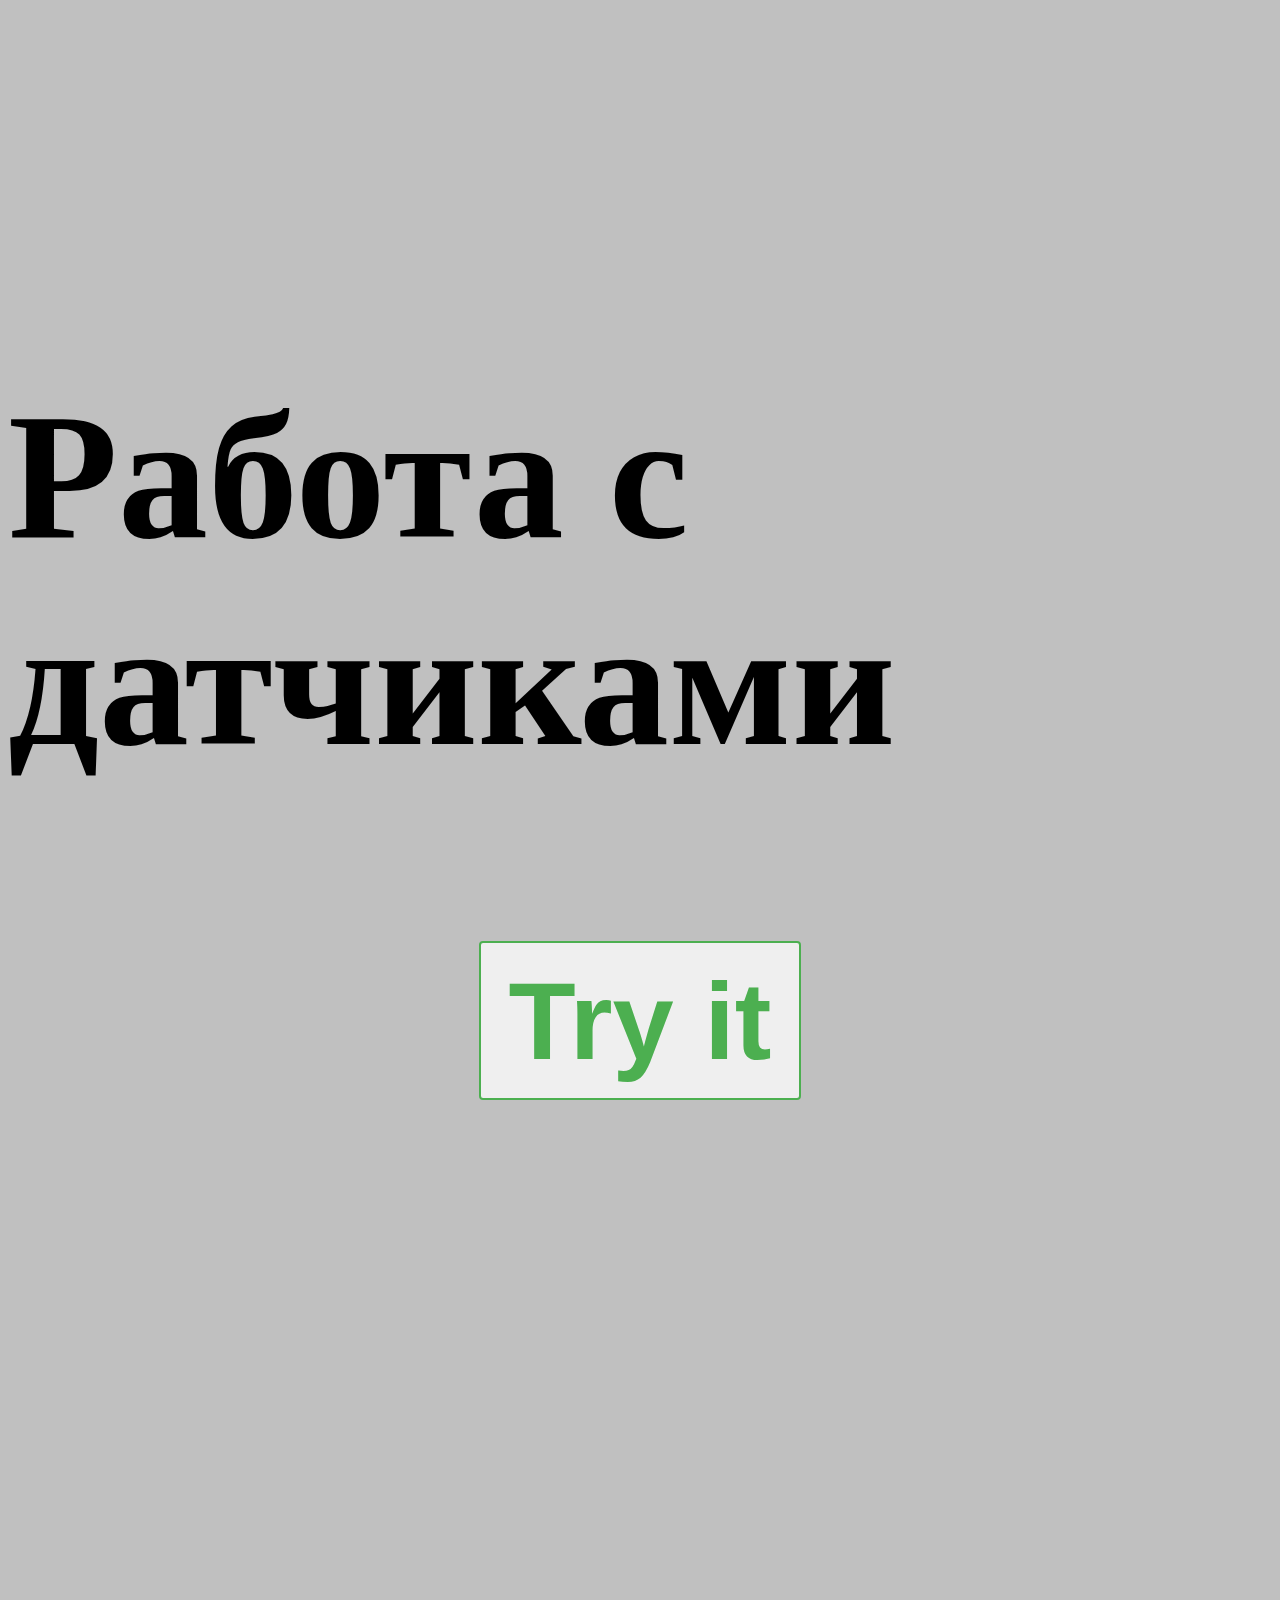
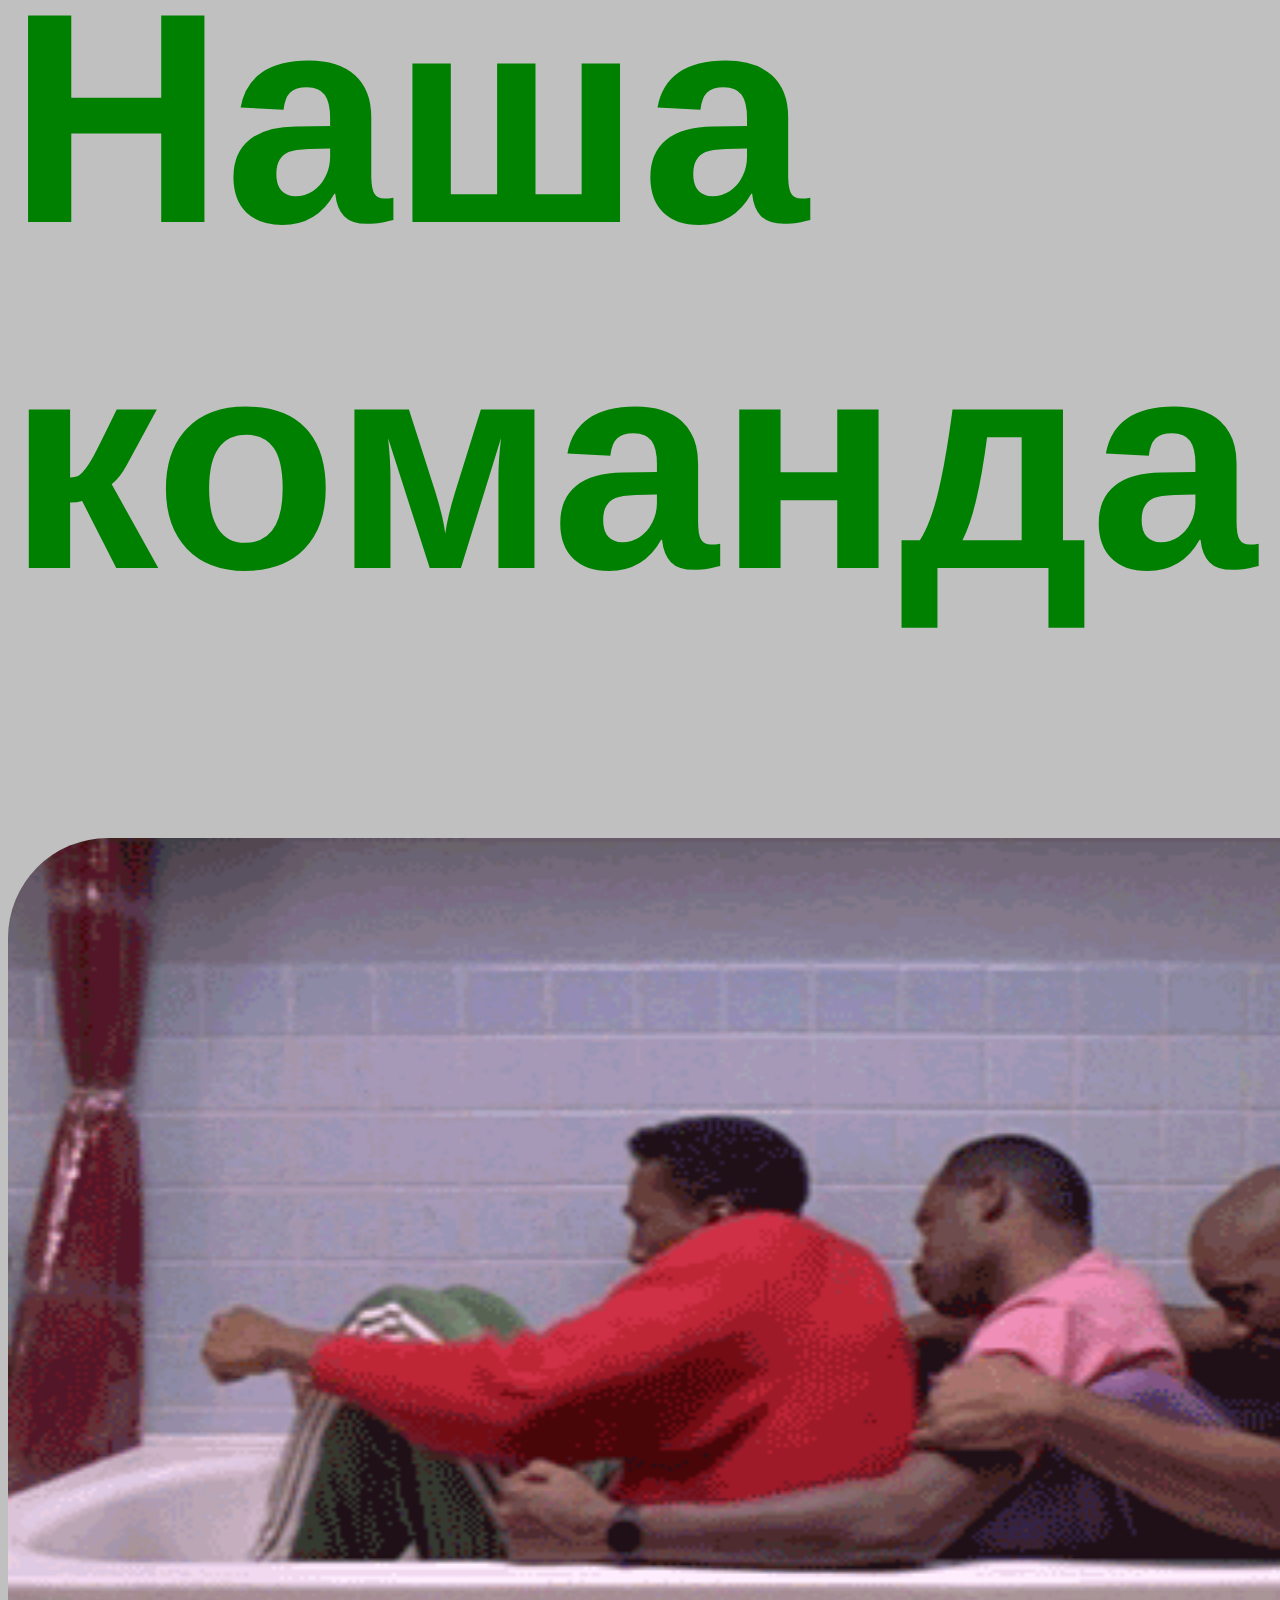
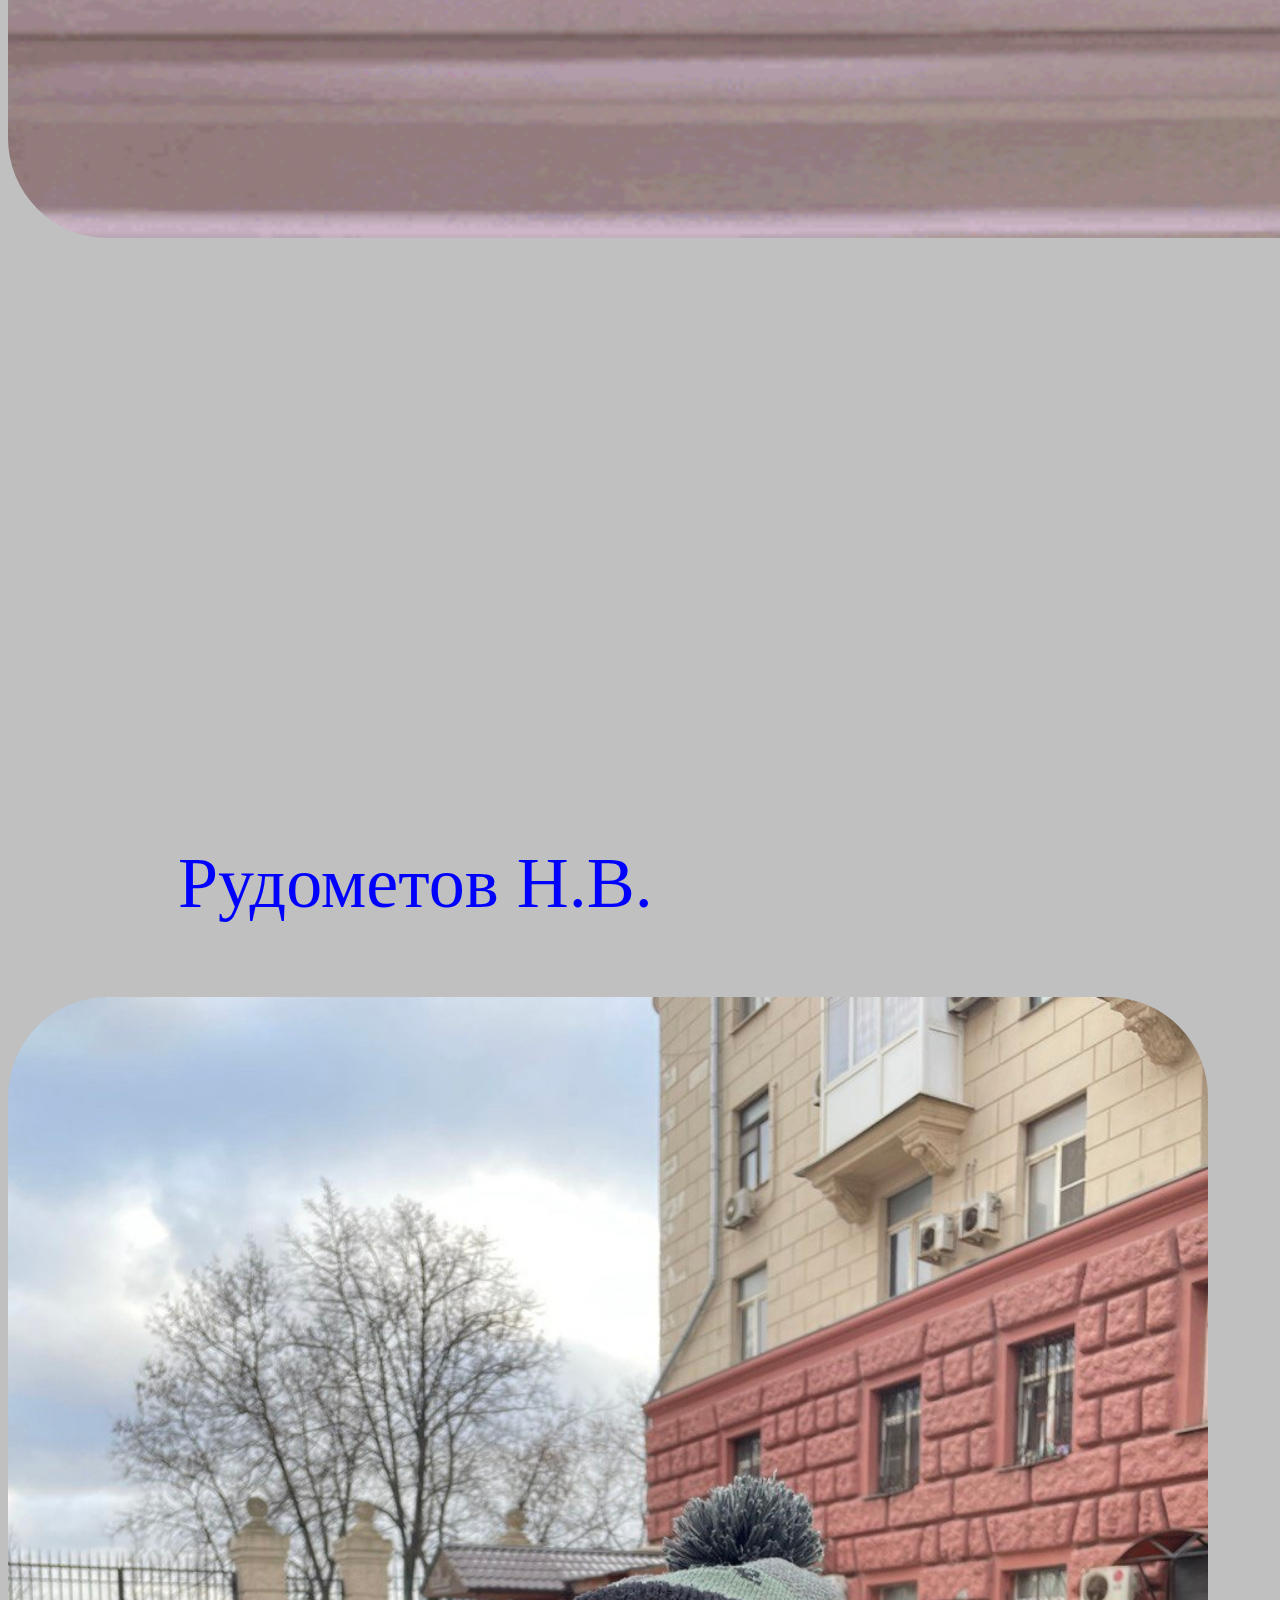
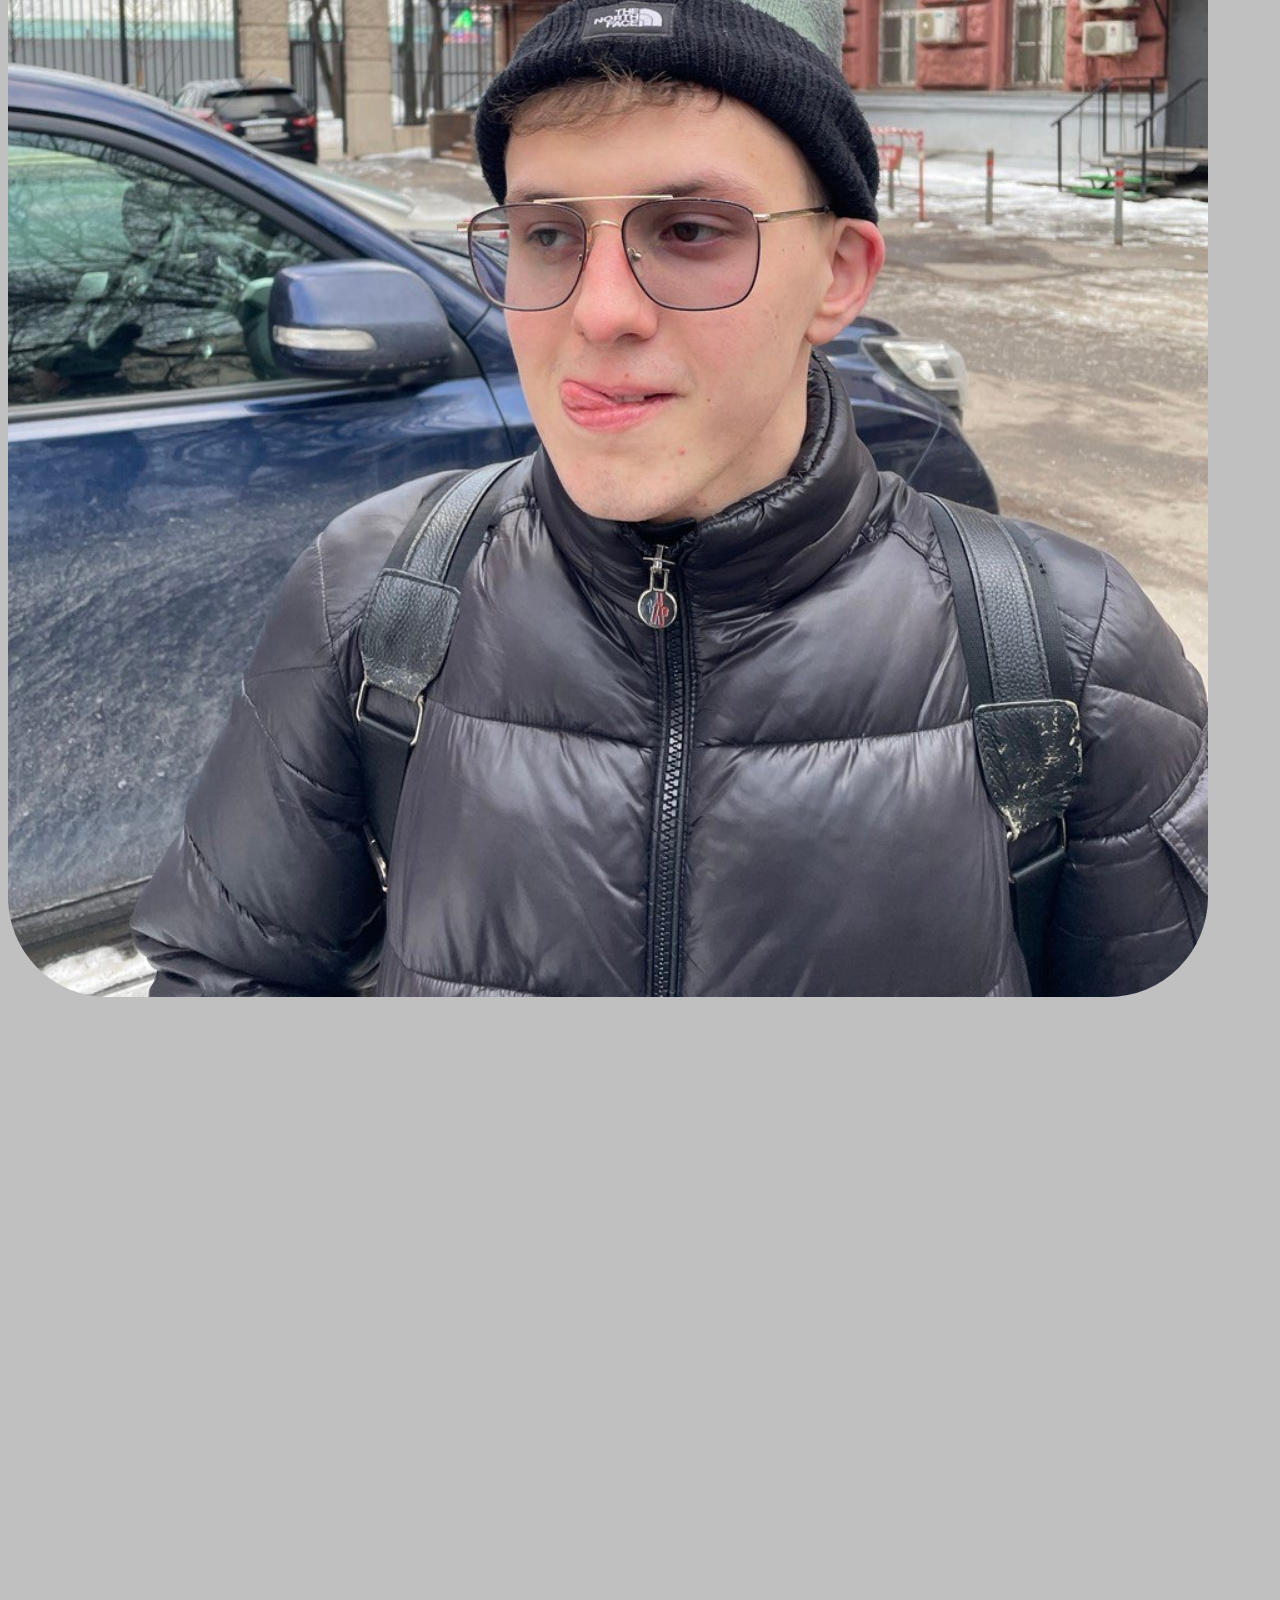
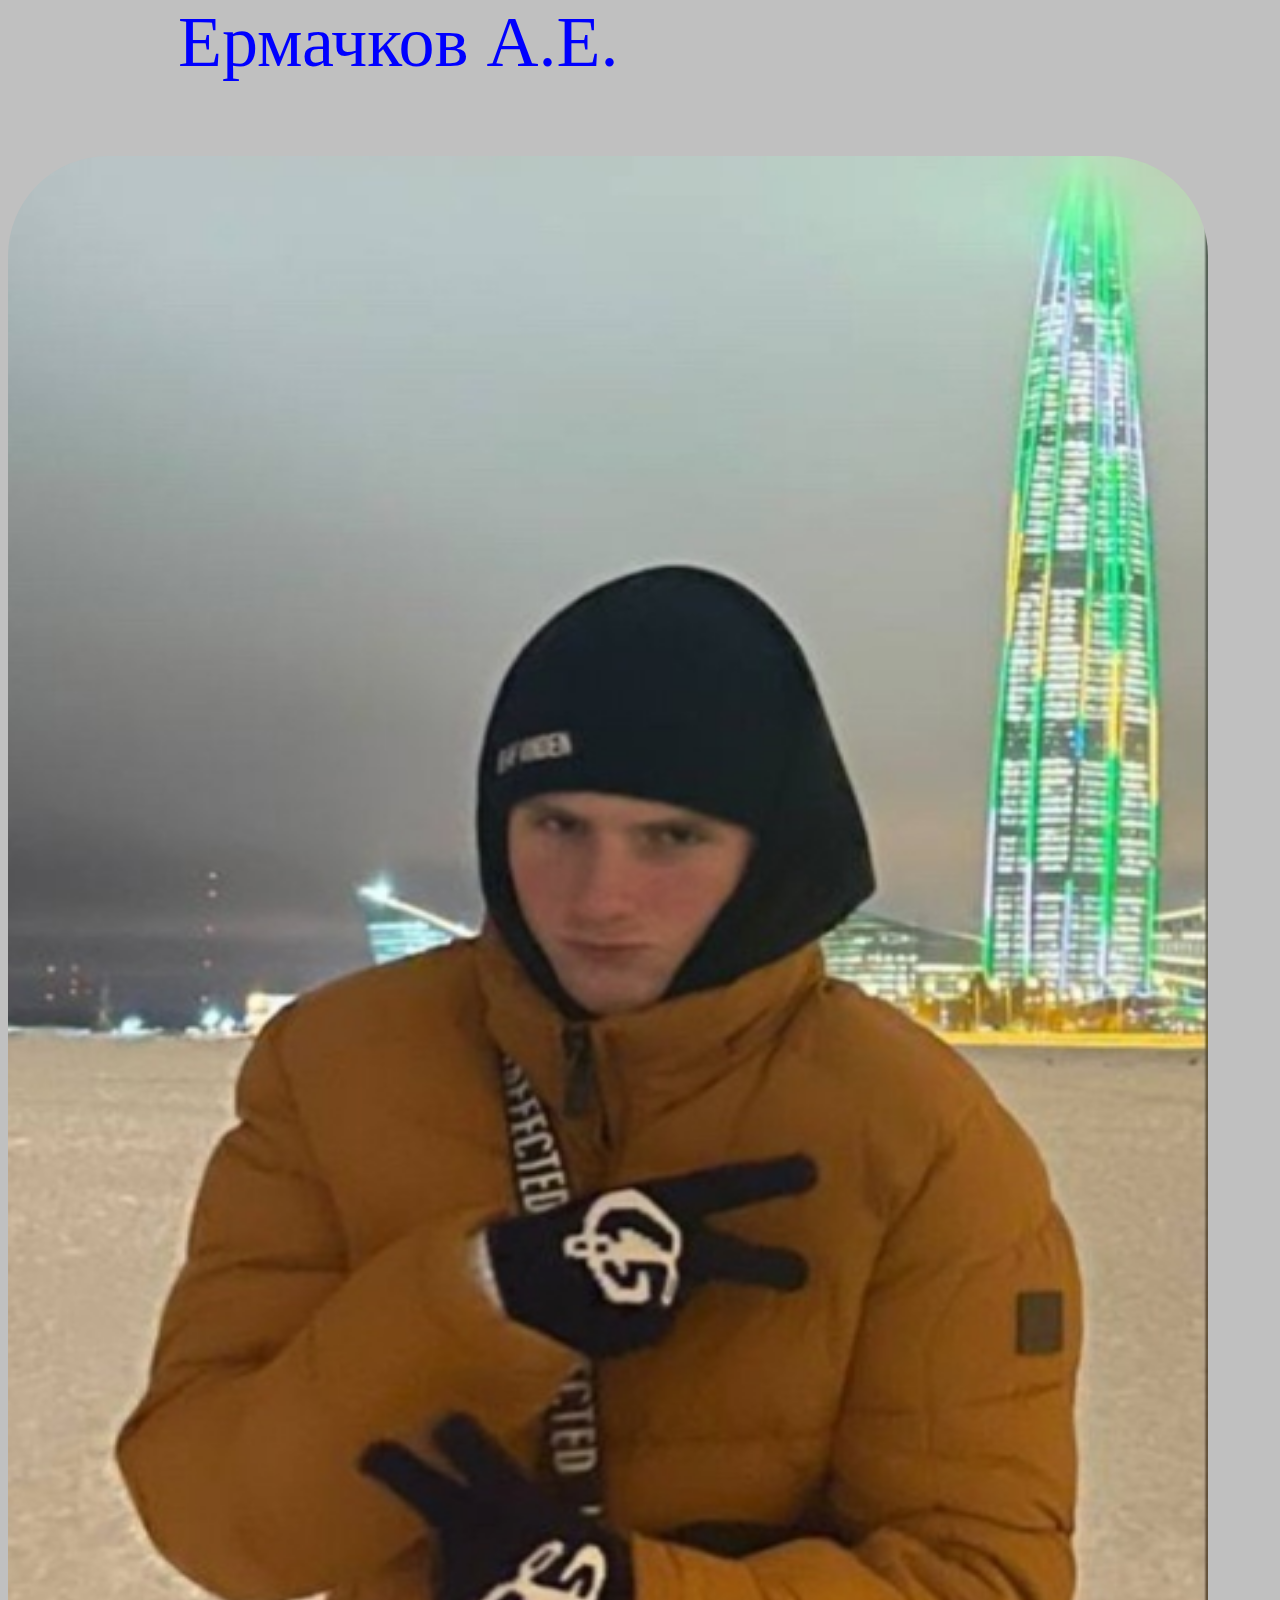
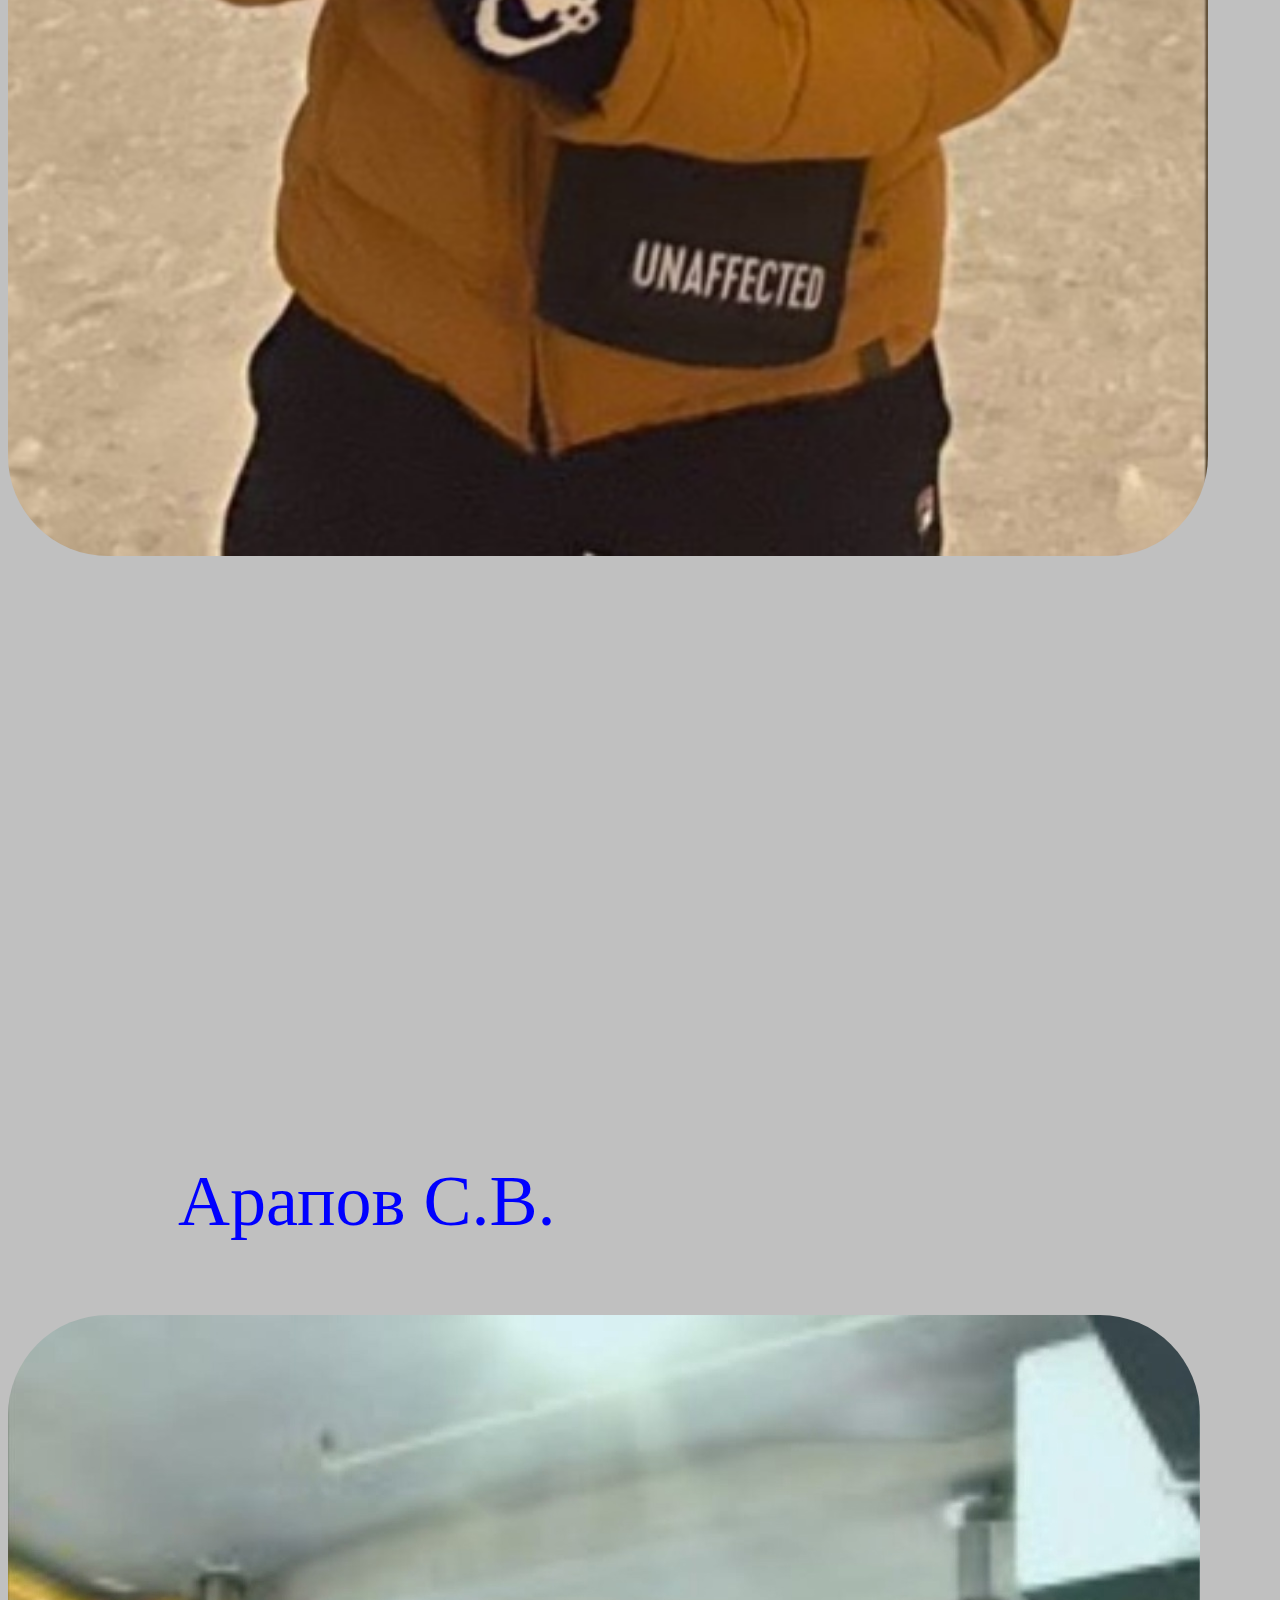
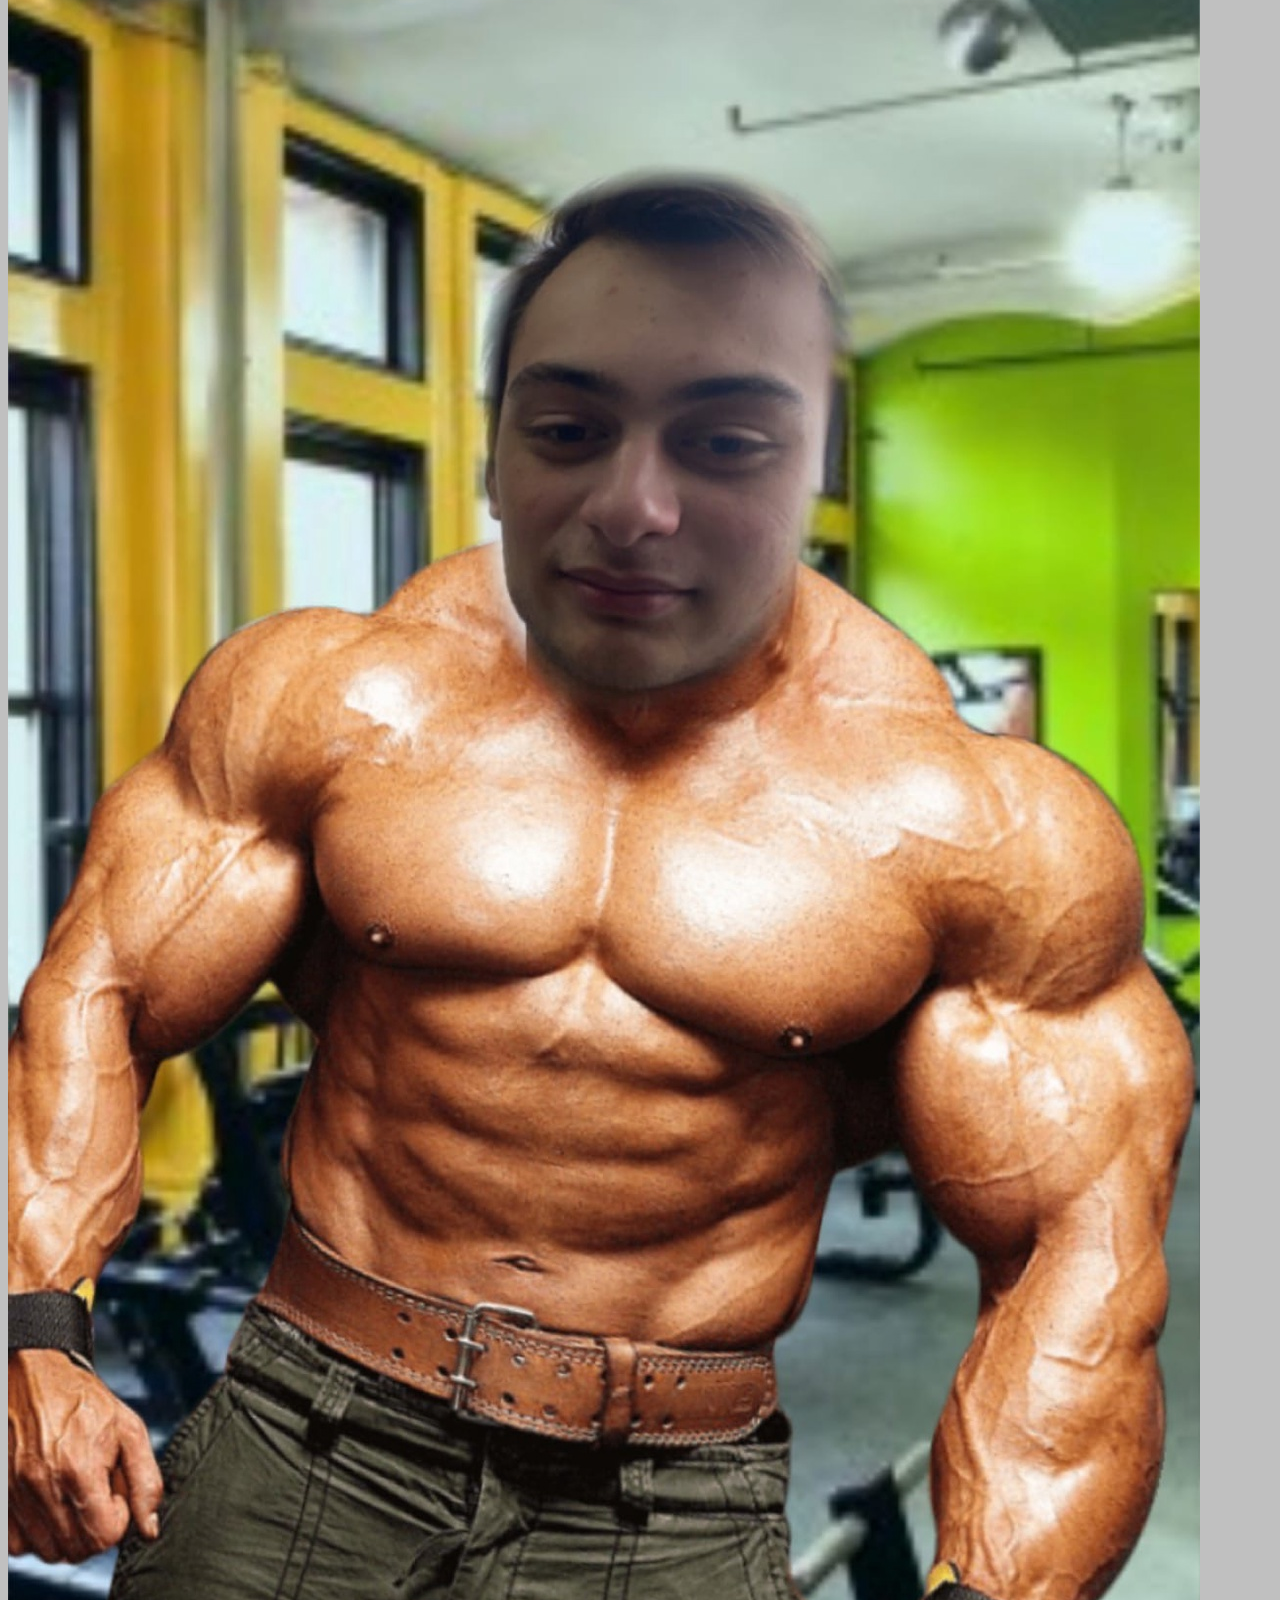
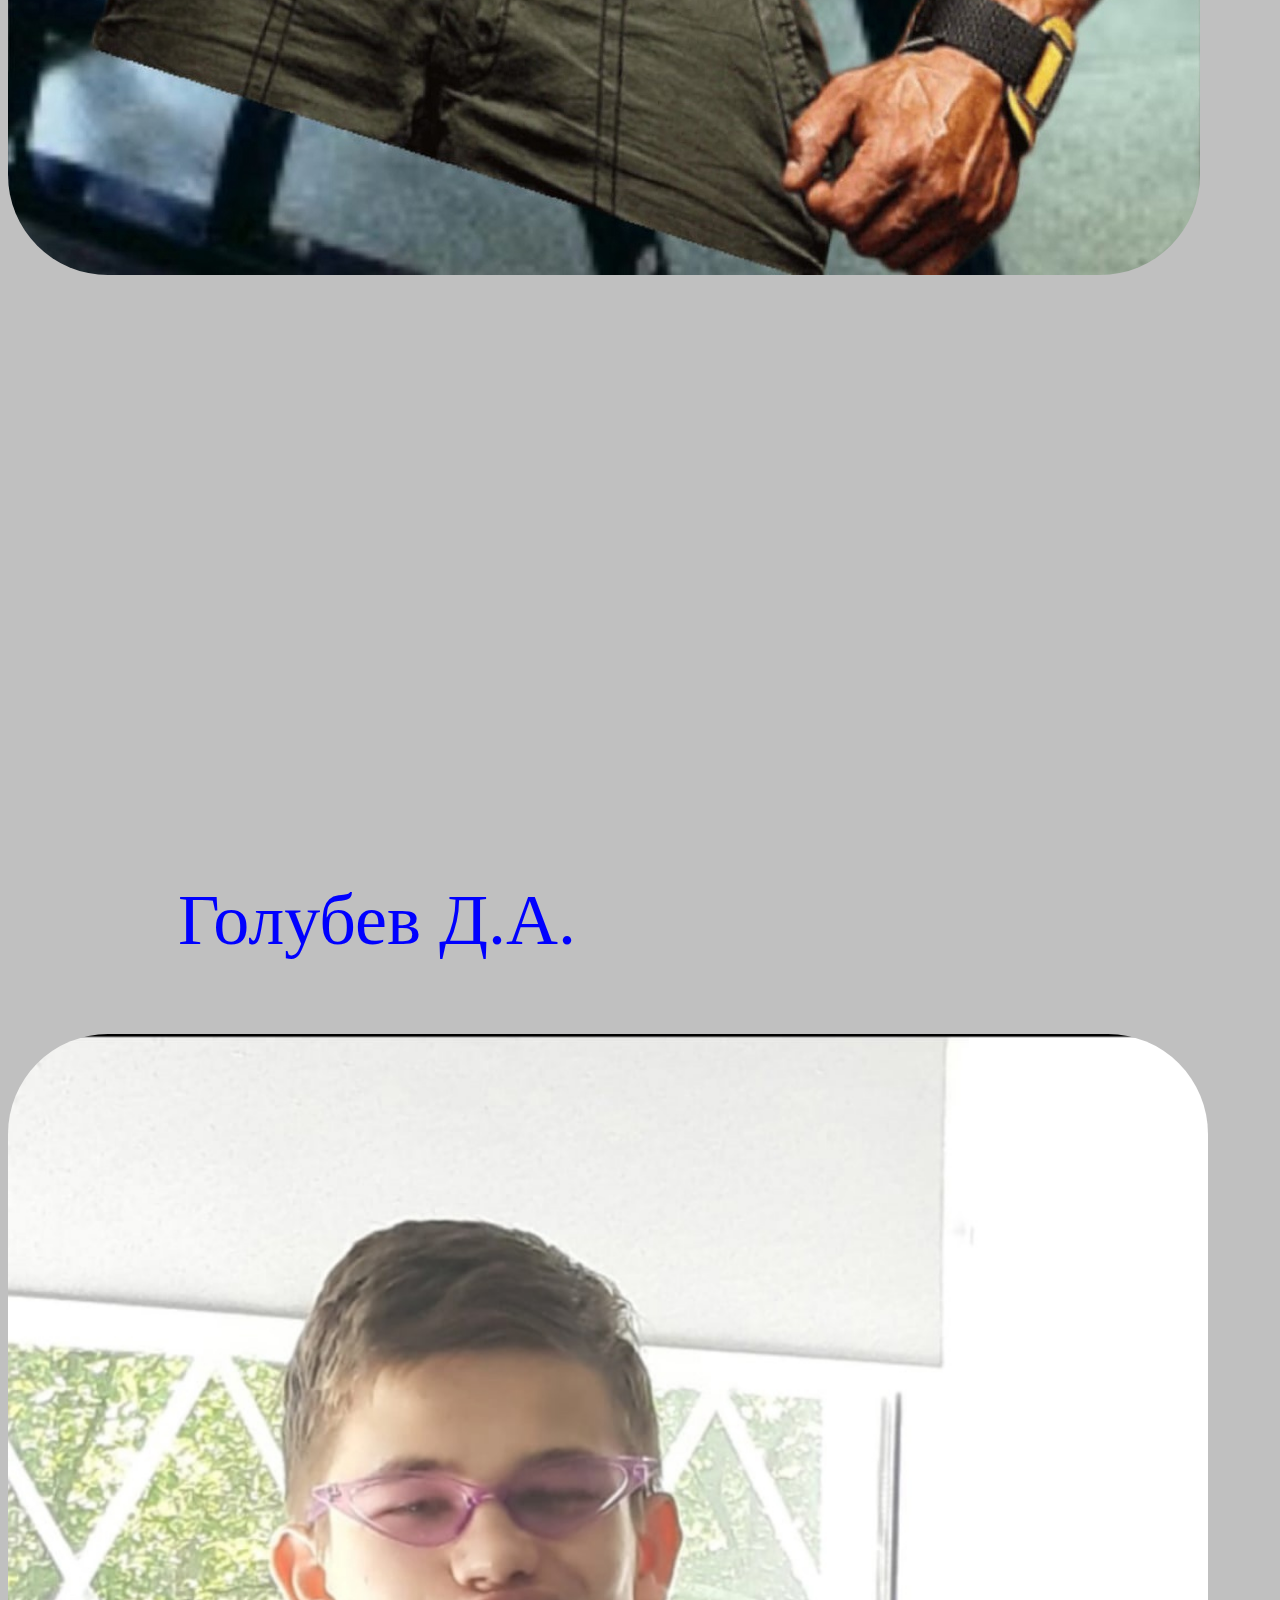
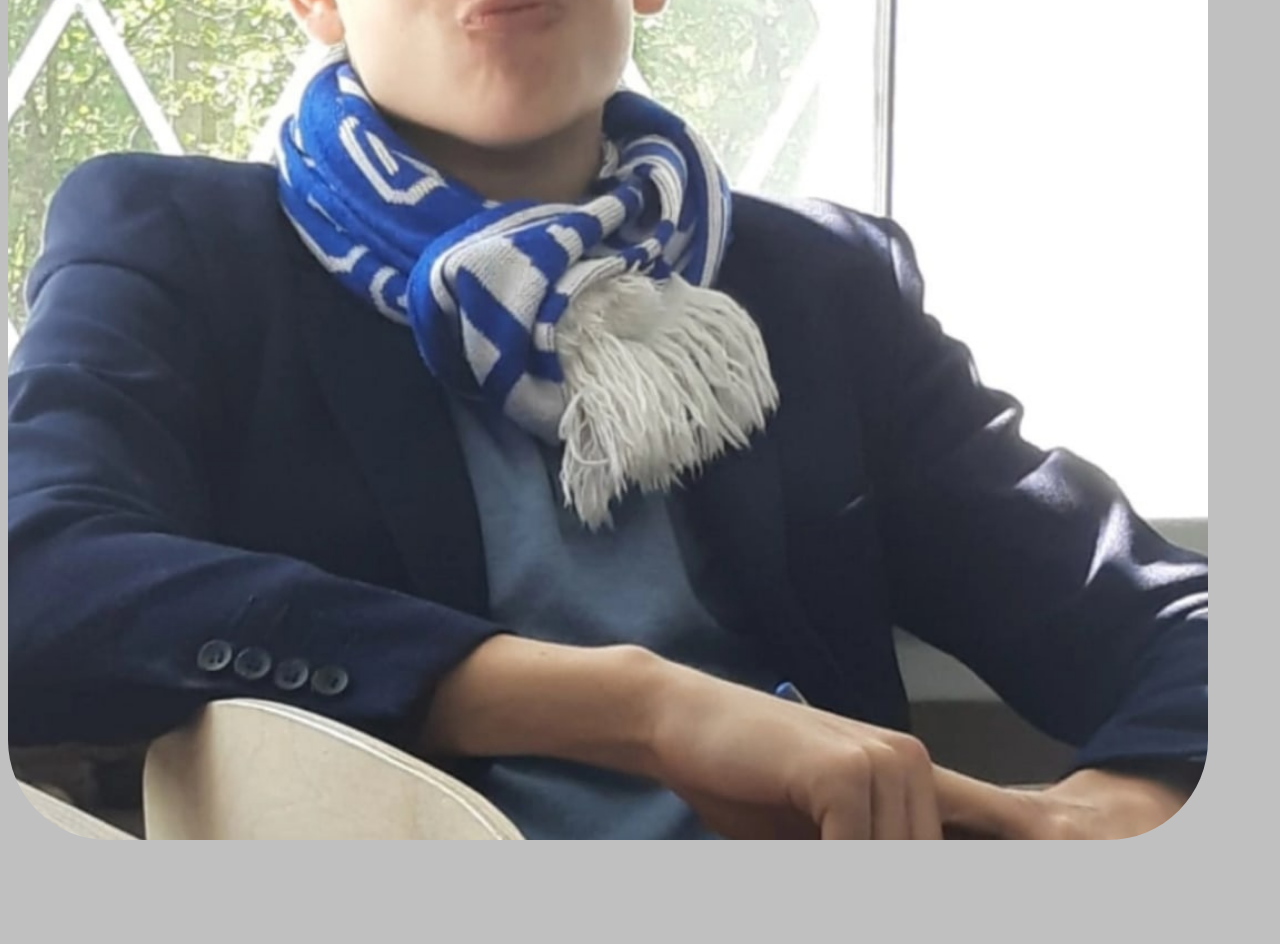
==== INDUSTRI.html @ 69e68023 "добавил файлы сайта" ====
<!DOCTYPE html>
<html>
 <head>
    <link rel="stylesheet" type="text/css" href="main.css">
  <title>Лучший сайт</title>
  <style>
  
  </style>
 </head>
 <body>
  <div class="main">
    <h2>Работа с датчиками</h2>
    <button class="btn" onclick="myFunction()">Try it</button>
    <ul id="demo">

    </ul>
</div>
    <script>
    function sleep(ms) {
        return new Promise(resolve => setTimeout(resolve, ms));
    }
    function myFunction() {
        (async () => {
            let response = await fetch('https://kav-api.kovalev.team/servodrive/lastActualData?servoDriveId=1');
            let el = document.getElementById('demo')
            el.innerHTML = ""
            let text = await response.text();
            for (const [key, value] of Object.entries(JSON.parse(text)[0])) {
                const newEl = document.createElement("li")
                newEl.appendChild(document.createTextNode(`${key}: ${value}`))
                el.appendChild(newEl)
                await sleep(1)
            }
        })()
    }
    </script>
    <h1 class="command", >Наша команда</h1>
    <img class="team_jpg" src="team.gif" width="2000" height="1000"> 
   <p class="name">
    
    Рудометов Н.В.
    <p>
    <img class="team_jpg" src="Nikita.jpg", width="1200">
    <p class="name">
    Ермачков А.Е. 
    <p>
    <img class="team_jpg" src="sverlo.jpg", width="1200", height="2000">
    <p class="name">
    Арапов С.В. 
    <p>
      <img class="team_jpg" src="serega.jpg">
    <p class="name">
    Голубев Д.А.
    <p class="dima">
    <img class="team_jpg", src="dima.jpg" width="1200">

   </p>
  </body>
</html>
---- main.css ----
body{
    background-color: #C0C0C0;
    position: center;

}

.command {
    color: green;
    font-family: Arial;
    font-size: 300px;
   }
.name  {
    color: blue;
    font-size: 90px;
    margin-left: 200px;
    width: 60%;
   }
.btn {
    border-radius: 4px;
    border: solid 2px #4CAF50;
    color: #4CAF50;
    font-weight: 600;
    font-size: 110px;
    padding: 14px 28px;
    text-align: center;
    text-decoration: none;
    display: inline-block;
    font-size: 110px;
    margin: 4px 2px;
    transition-duration: 0.4s;
    cursor: pointer;
}

.btn:hover {
    background-color: #4CAF50;
    color: white;
}

.main {
    font-size: 120px;
    display: flex;
    flex-direction: column;
    align-items: center;
    padding-top: 24vh;
    justify-content: center;
}

ul{
    width: 1000px;
}
ul * {
    margin: left;
    font-size: 100px;
    animation-duration: 1s;
    animation-name: slidein;
}

@keyframes slidein {
    from {
        margin-left: -50px;
        opacity: 0;
    }

    to {
        margin-left: 0;
        opacity: 1;
    }
}
.dima{
    
    margin-bottom: 100px;
}
.team_jpg{
    border-radius: 100px;
}
.name
{
    font-size: 72px;
    margin-left: 170px;
    margin-top: 600px;
    margin-right: auto;

}
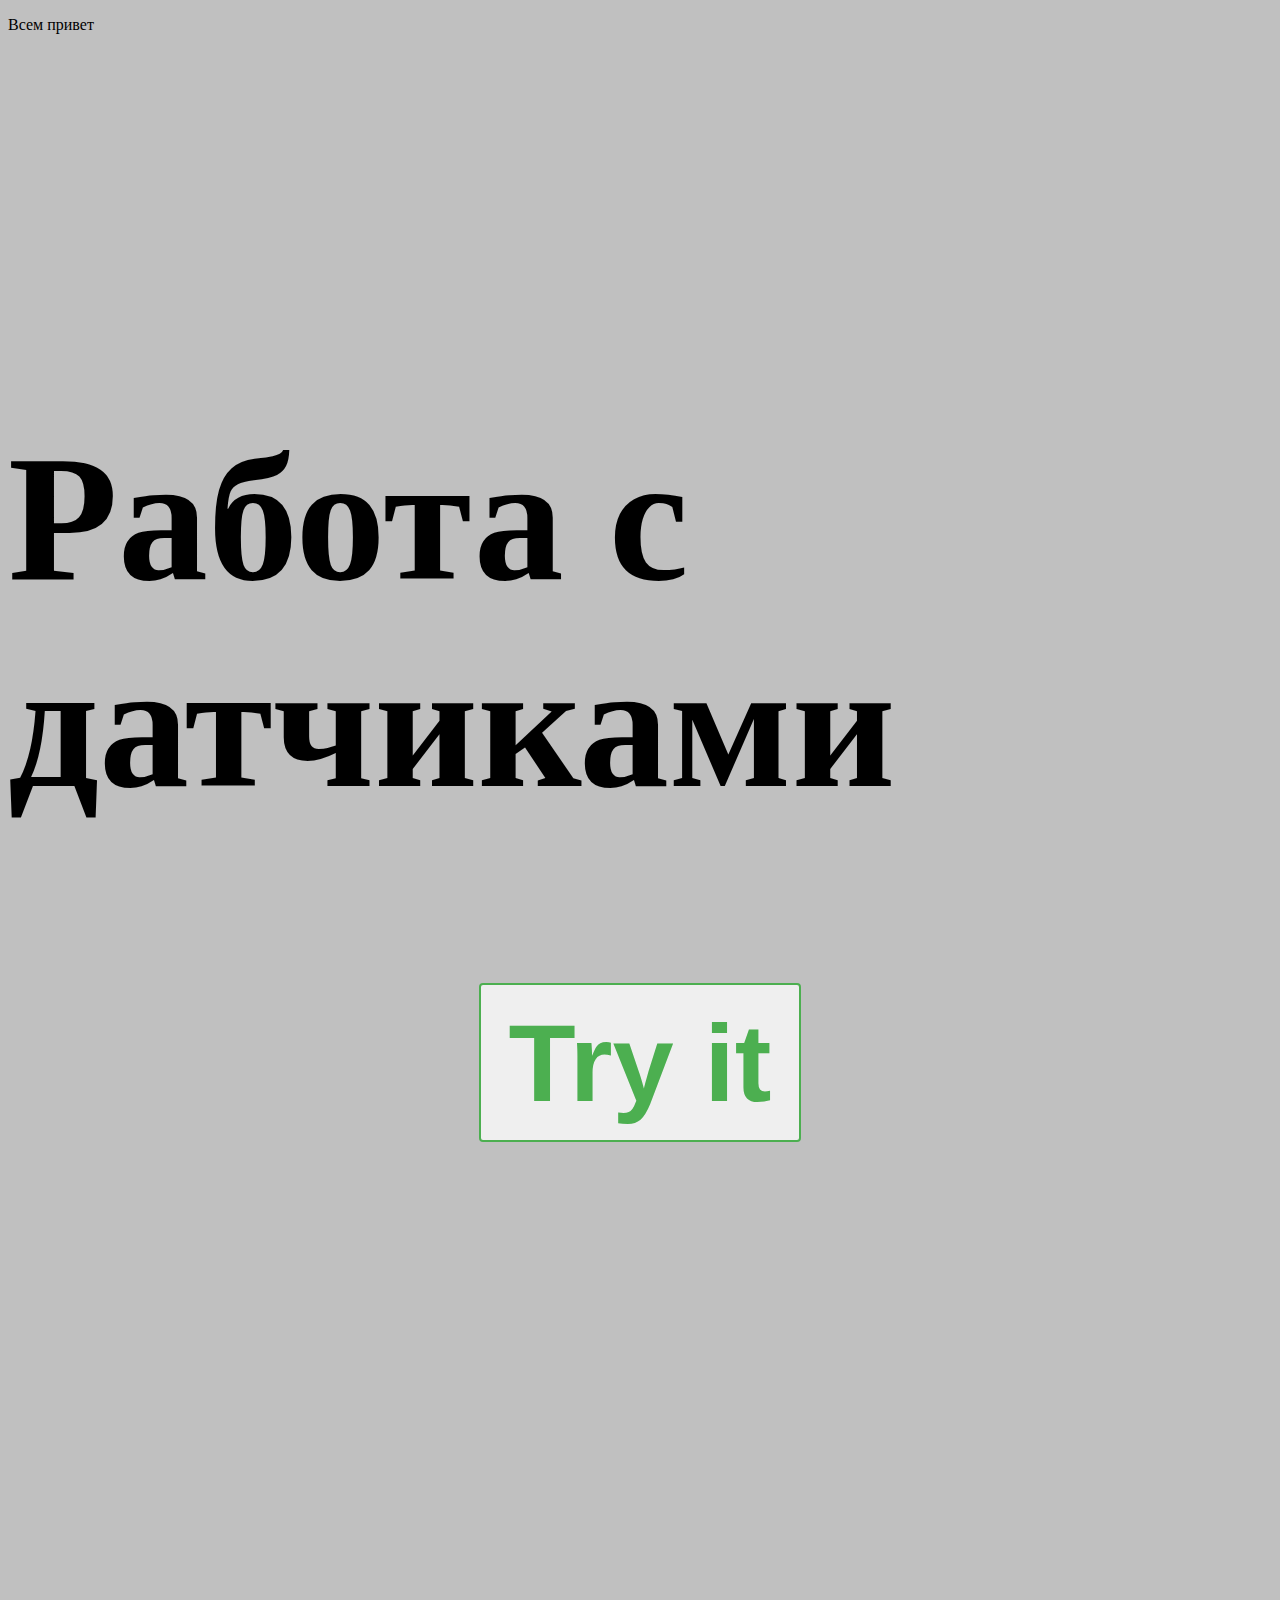
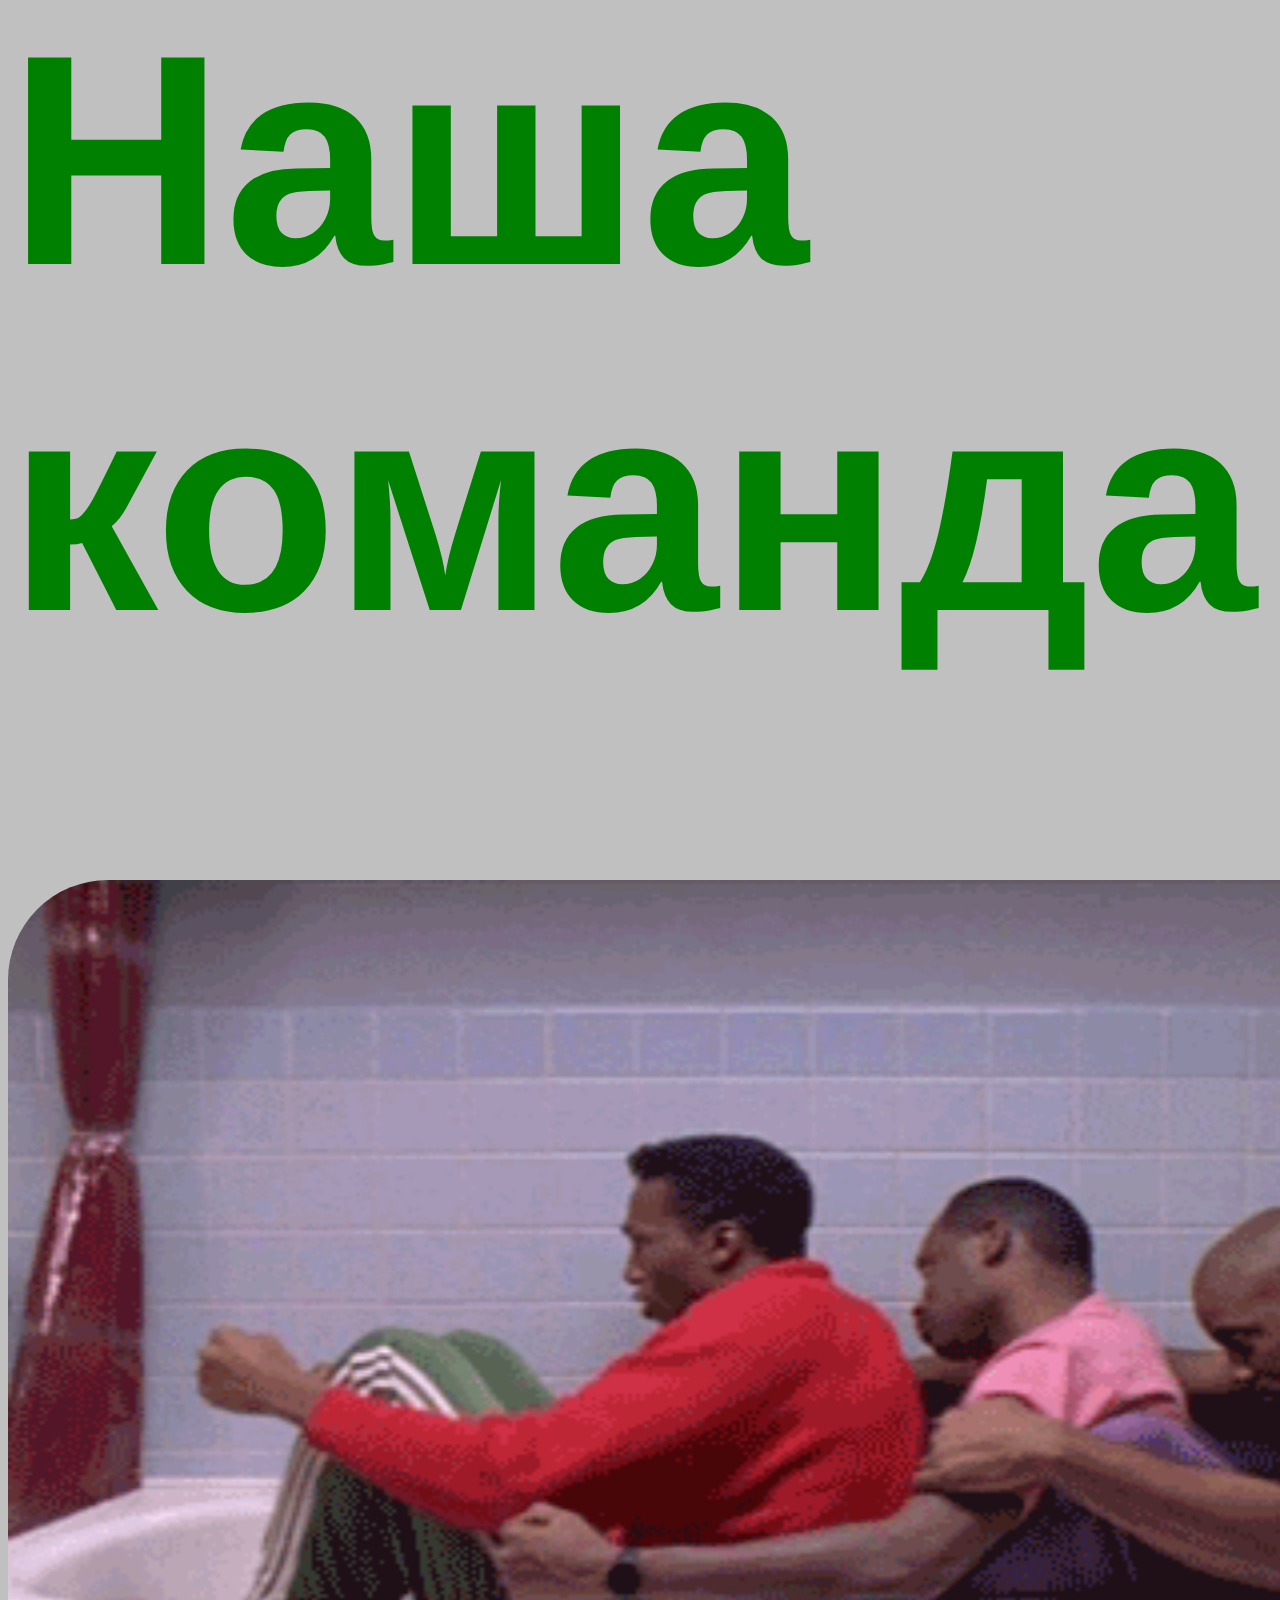
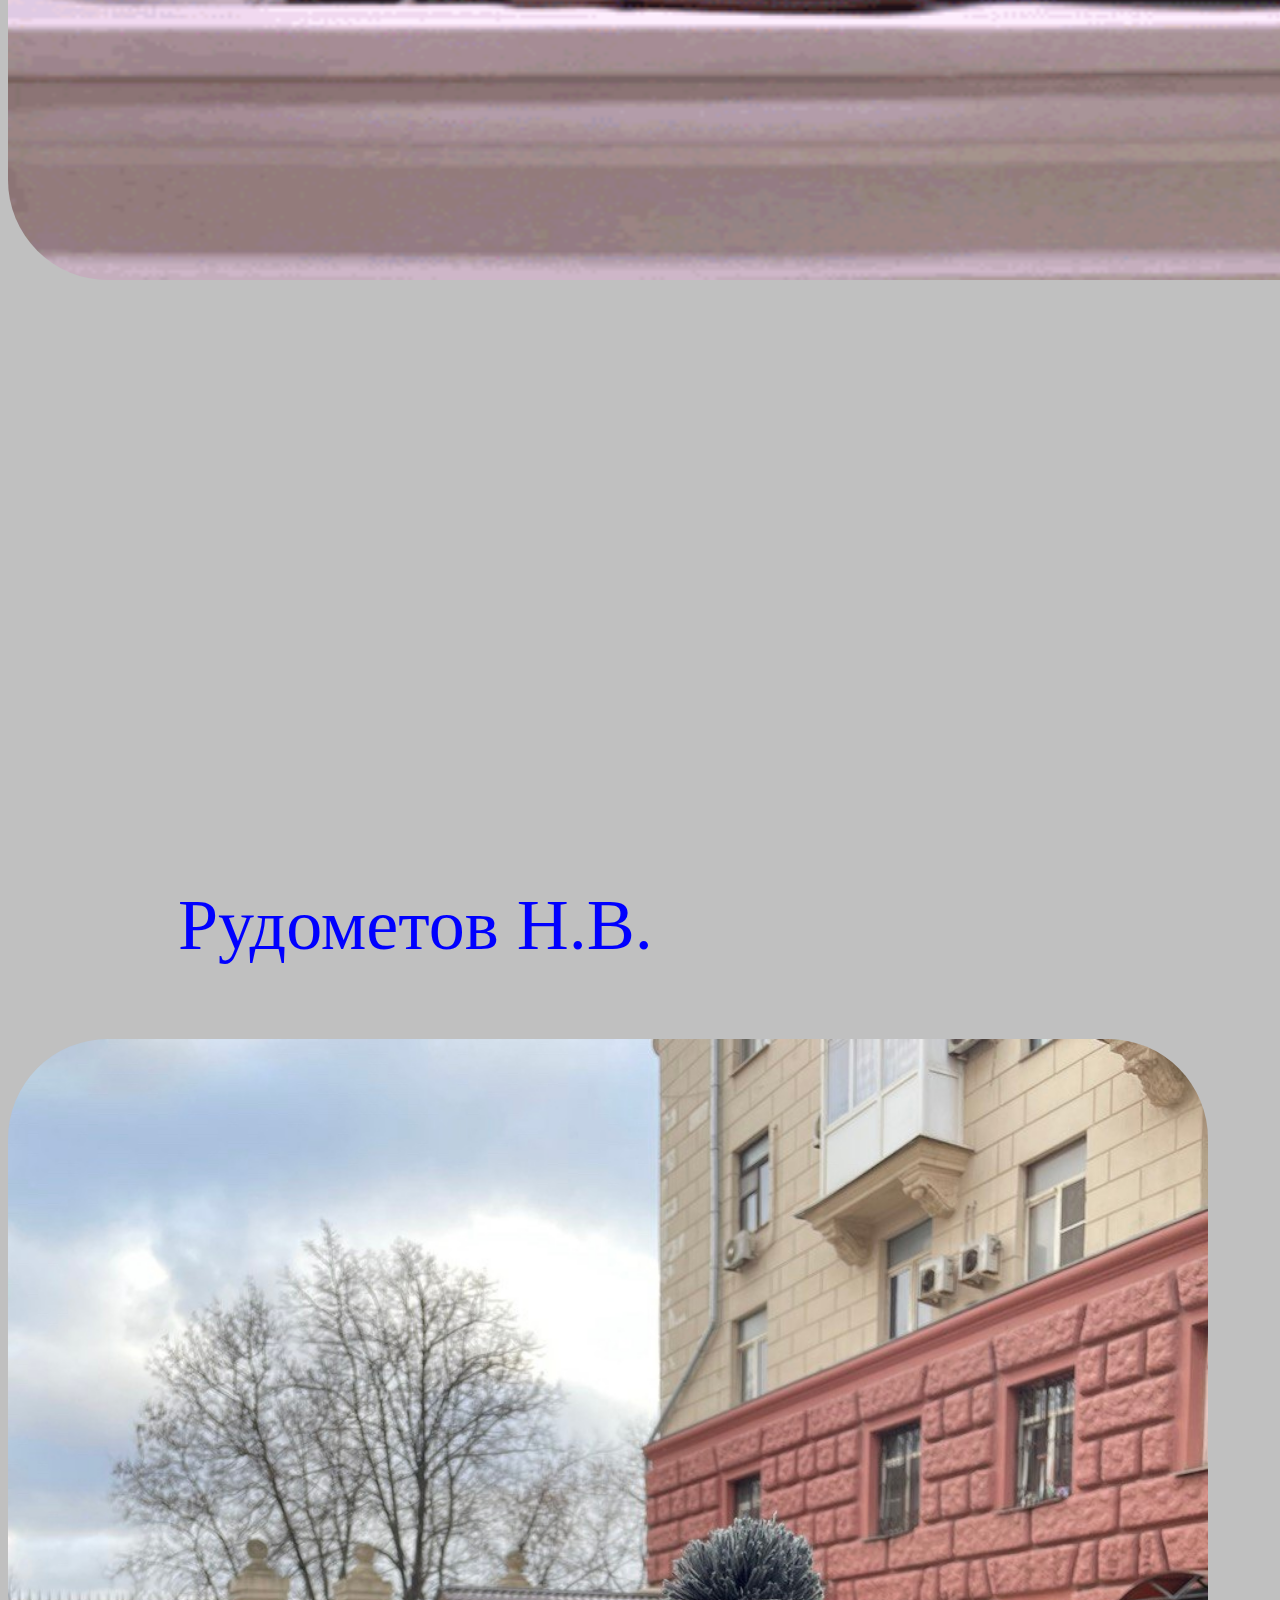
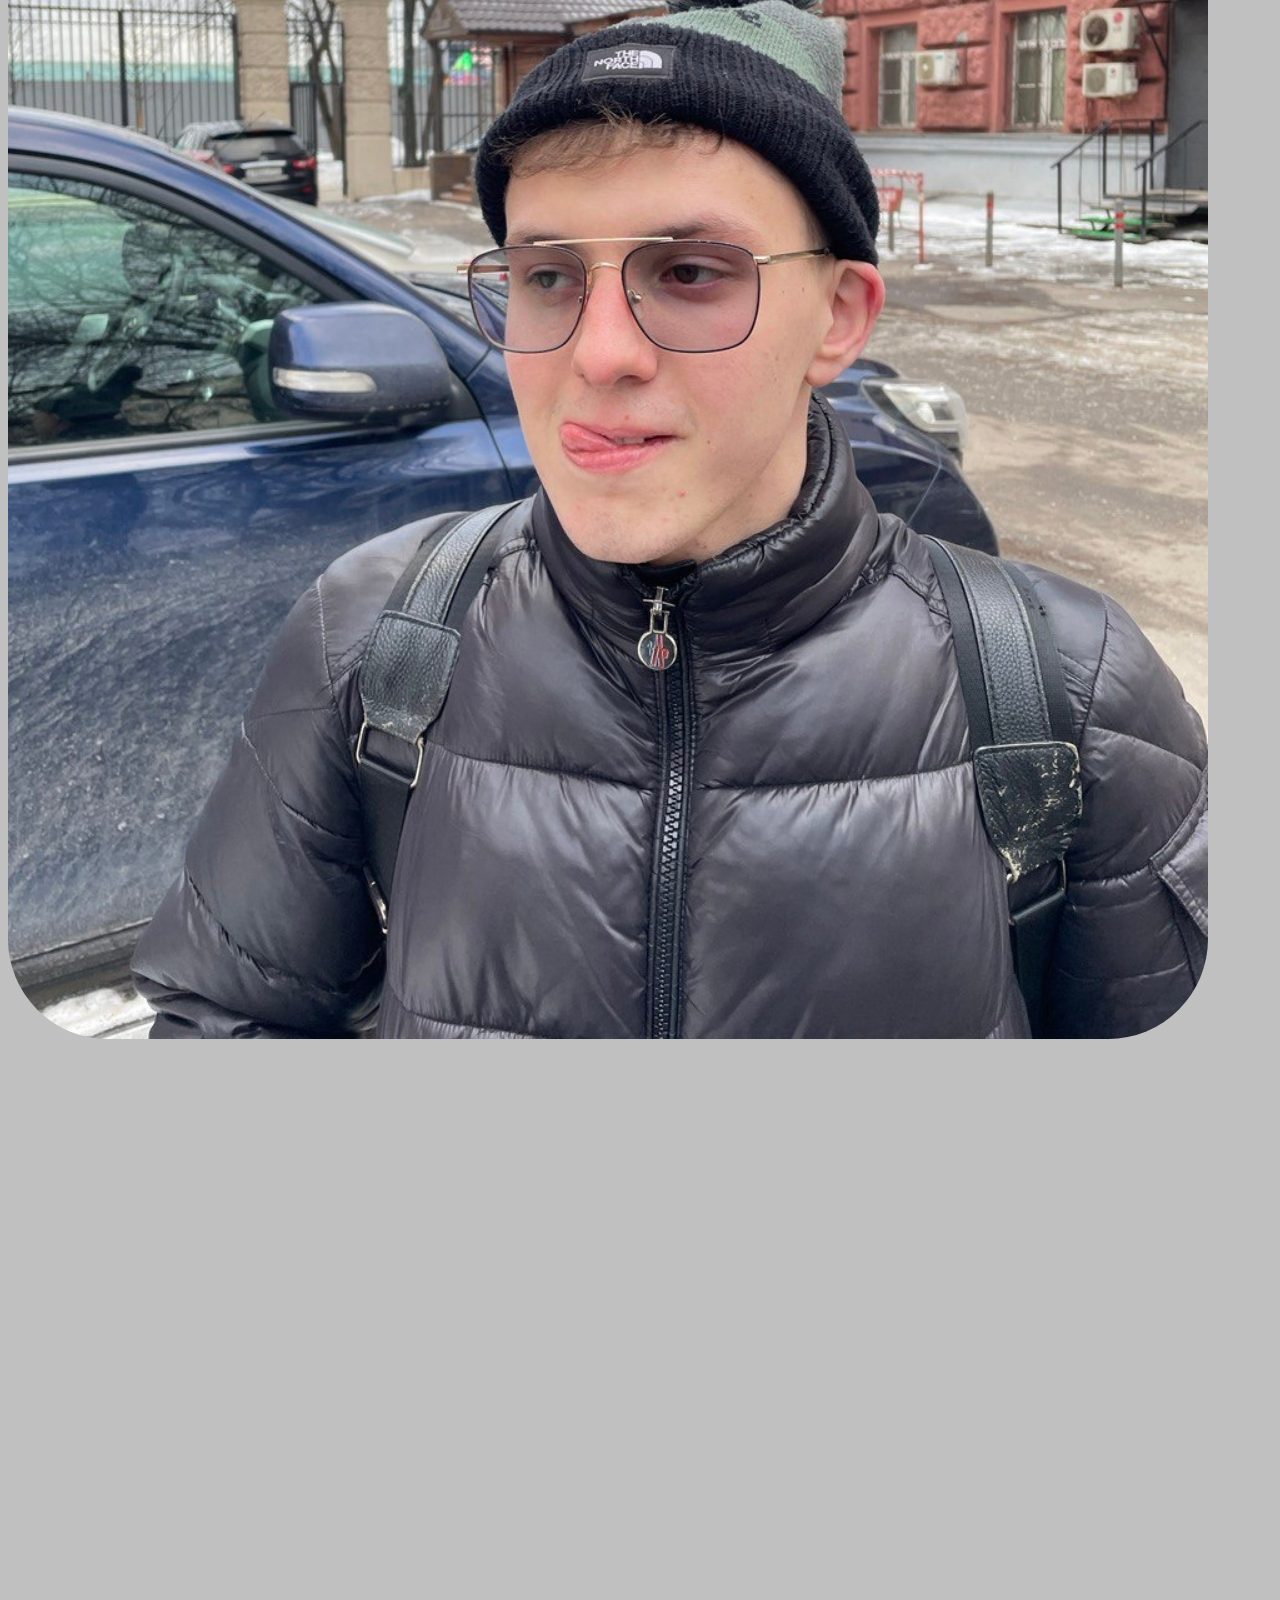
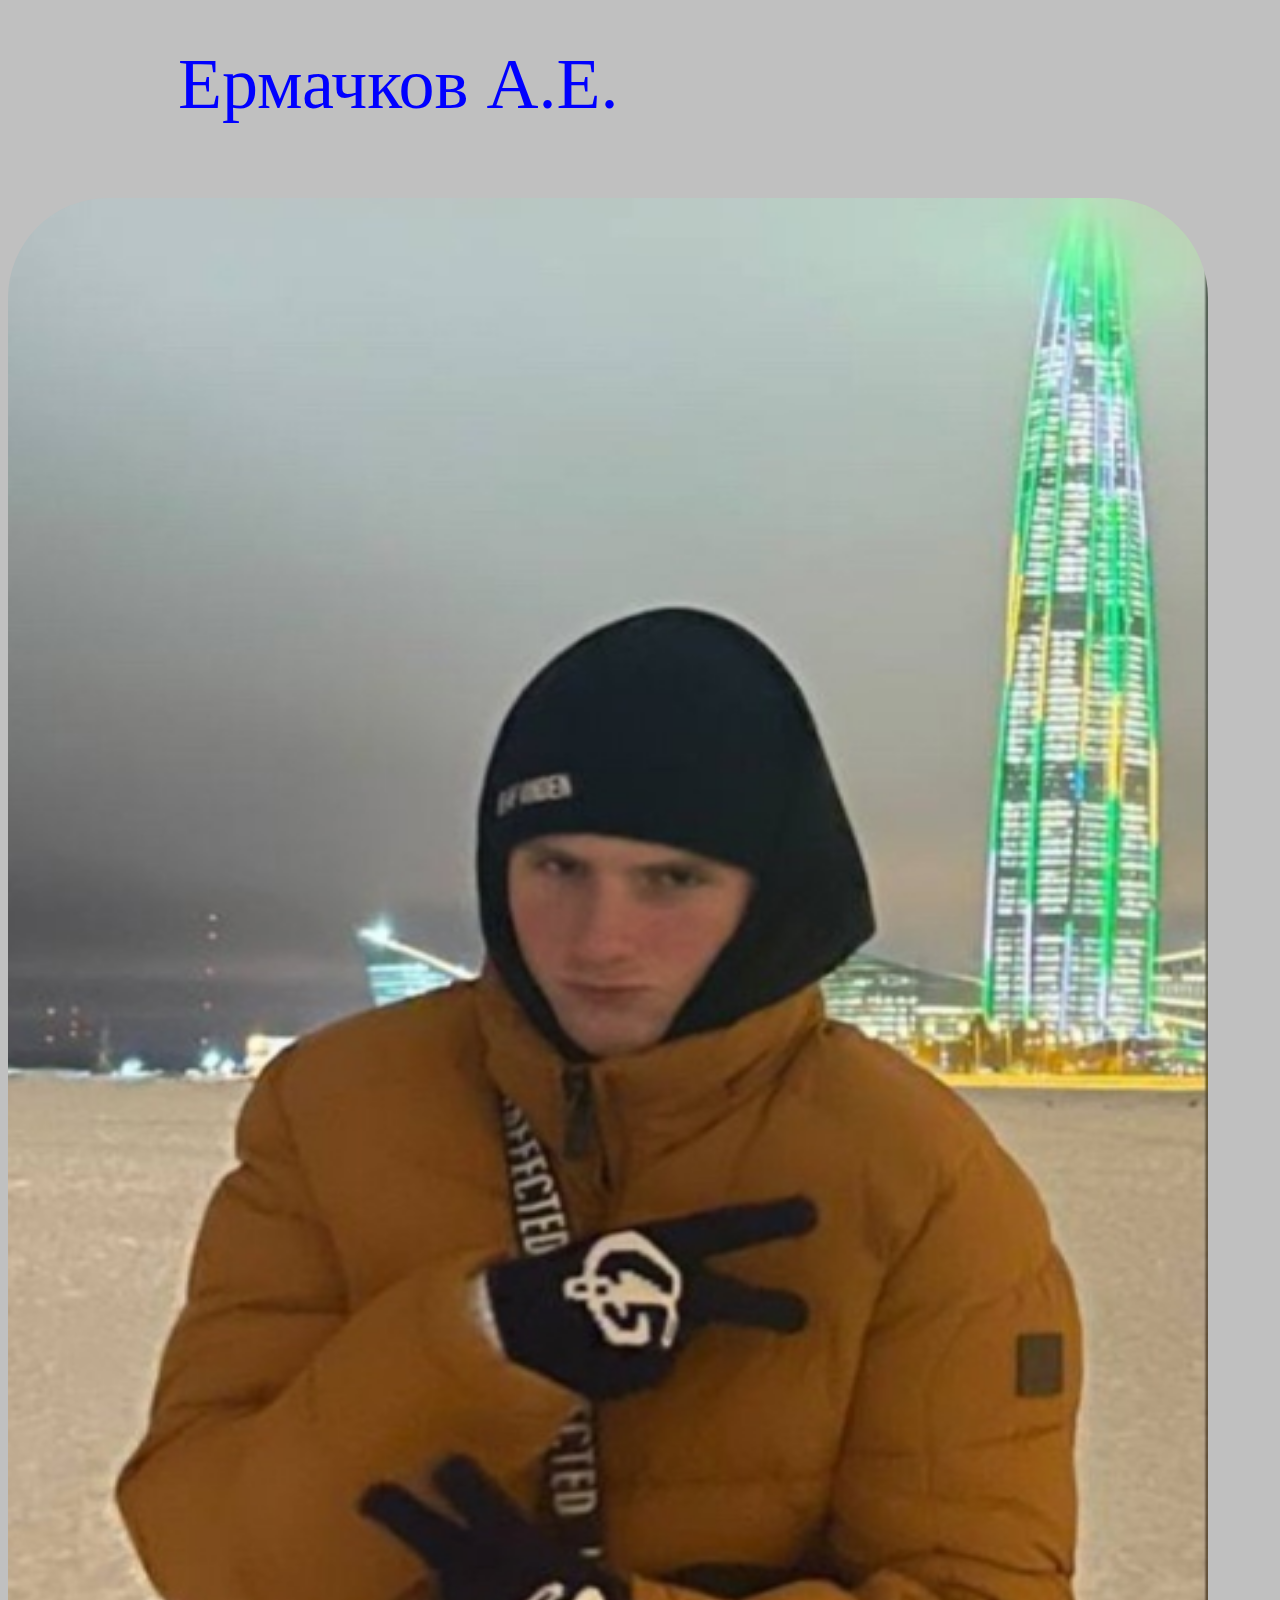
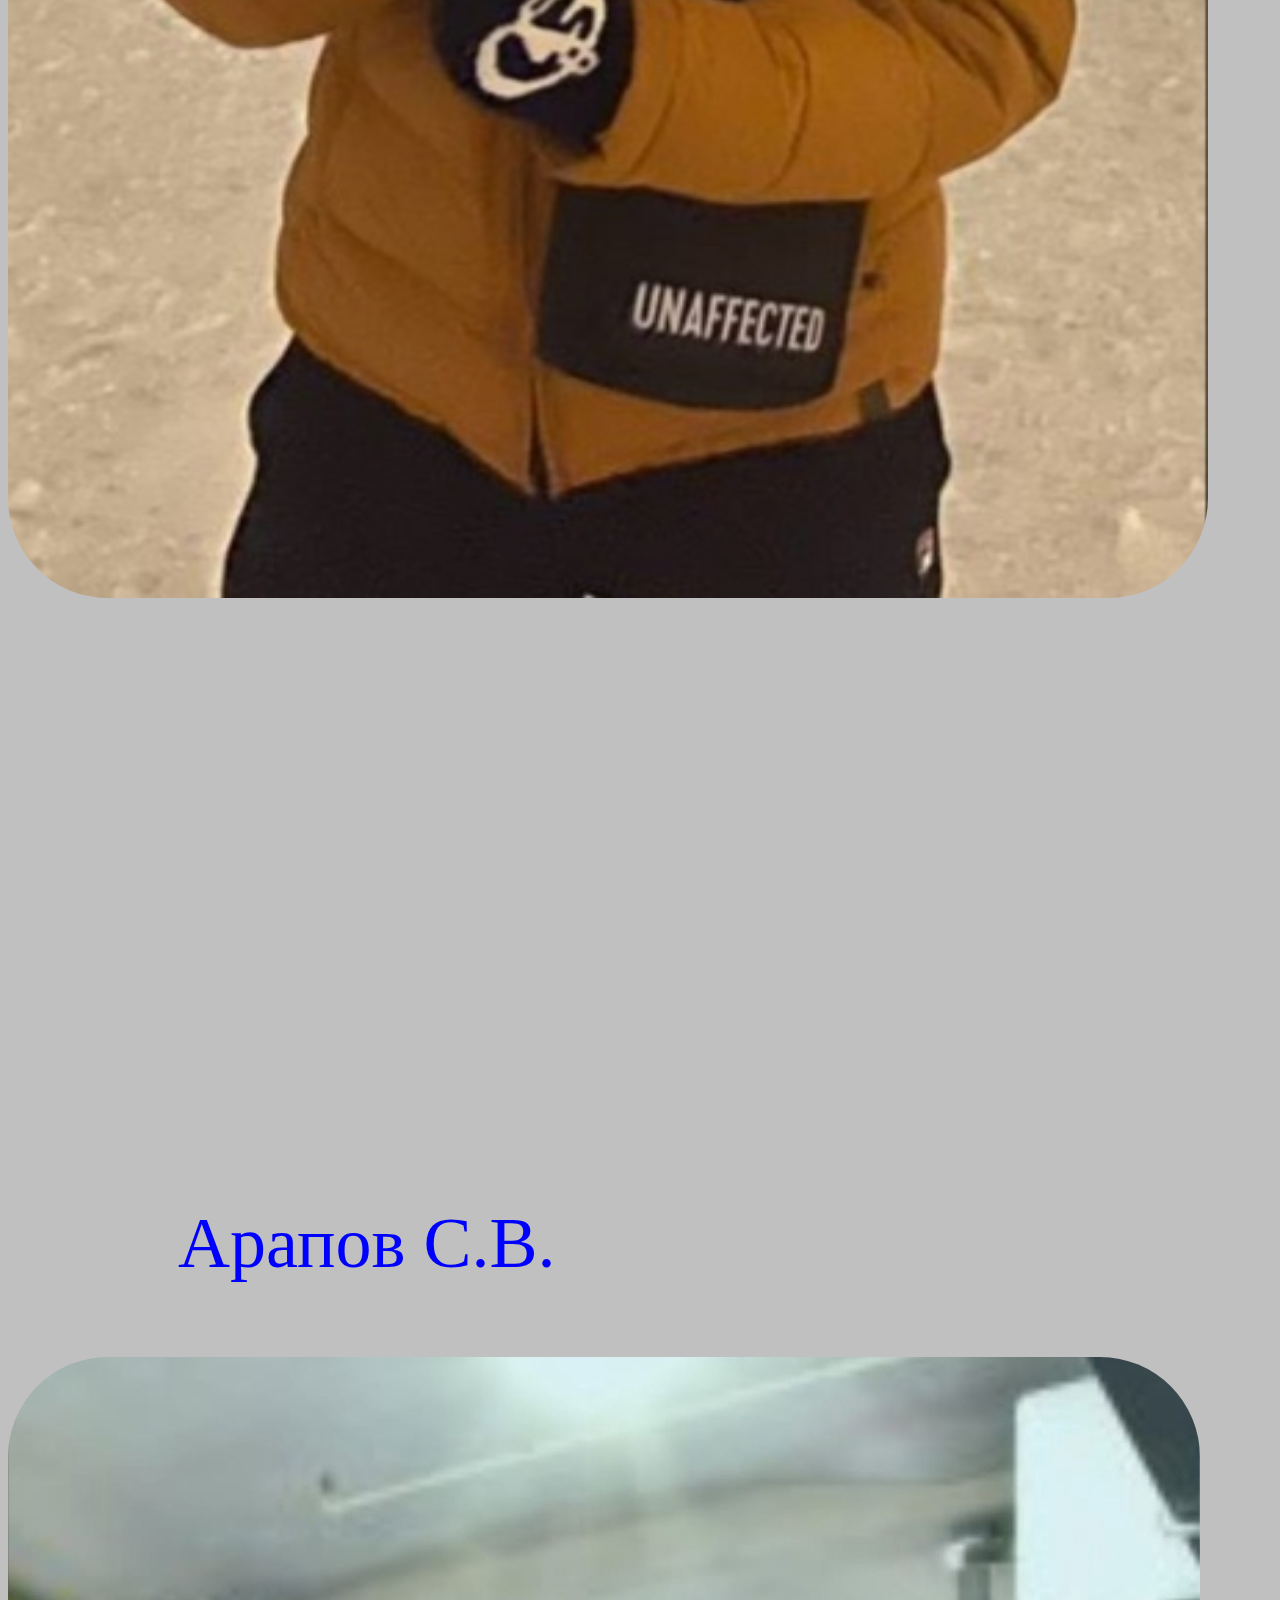
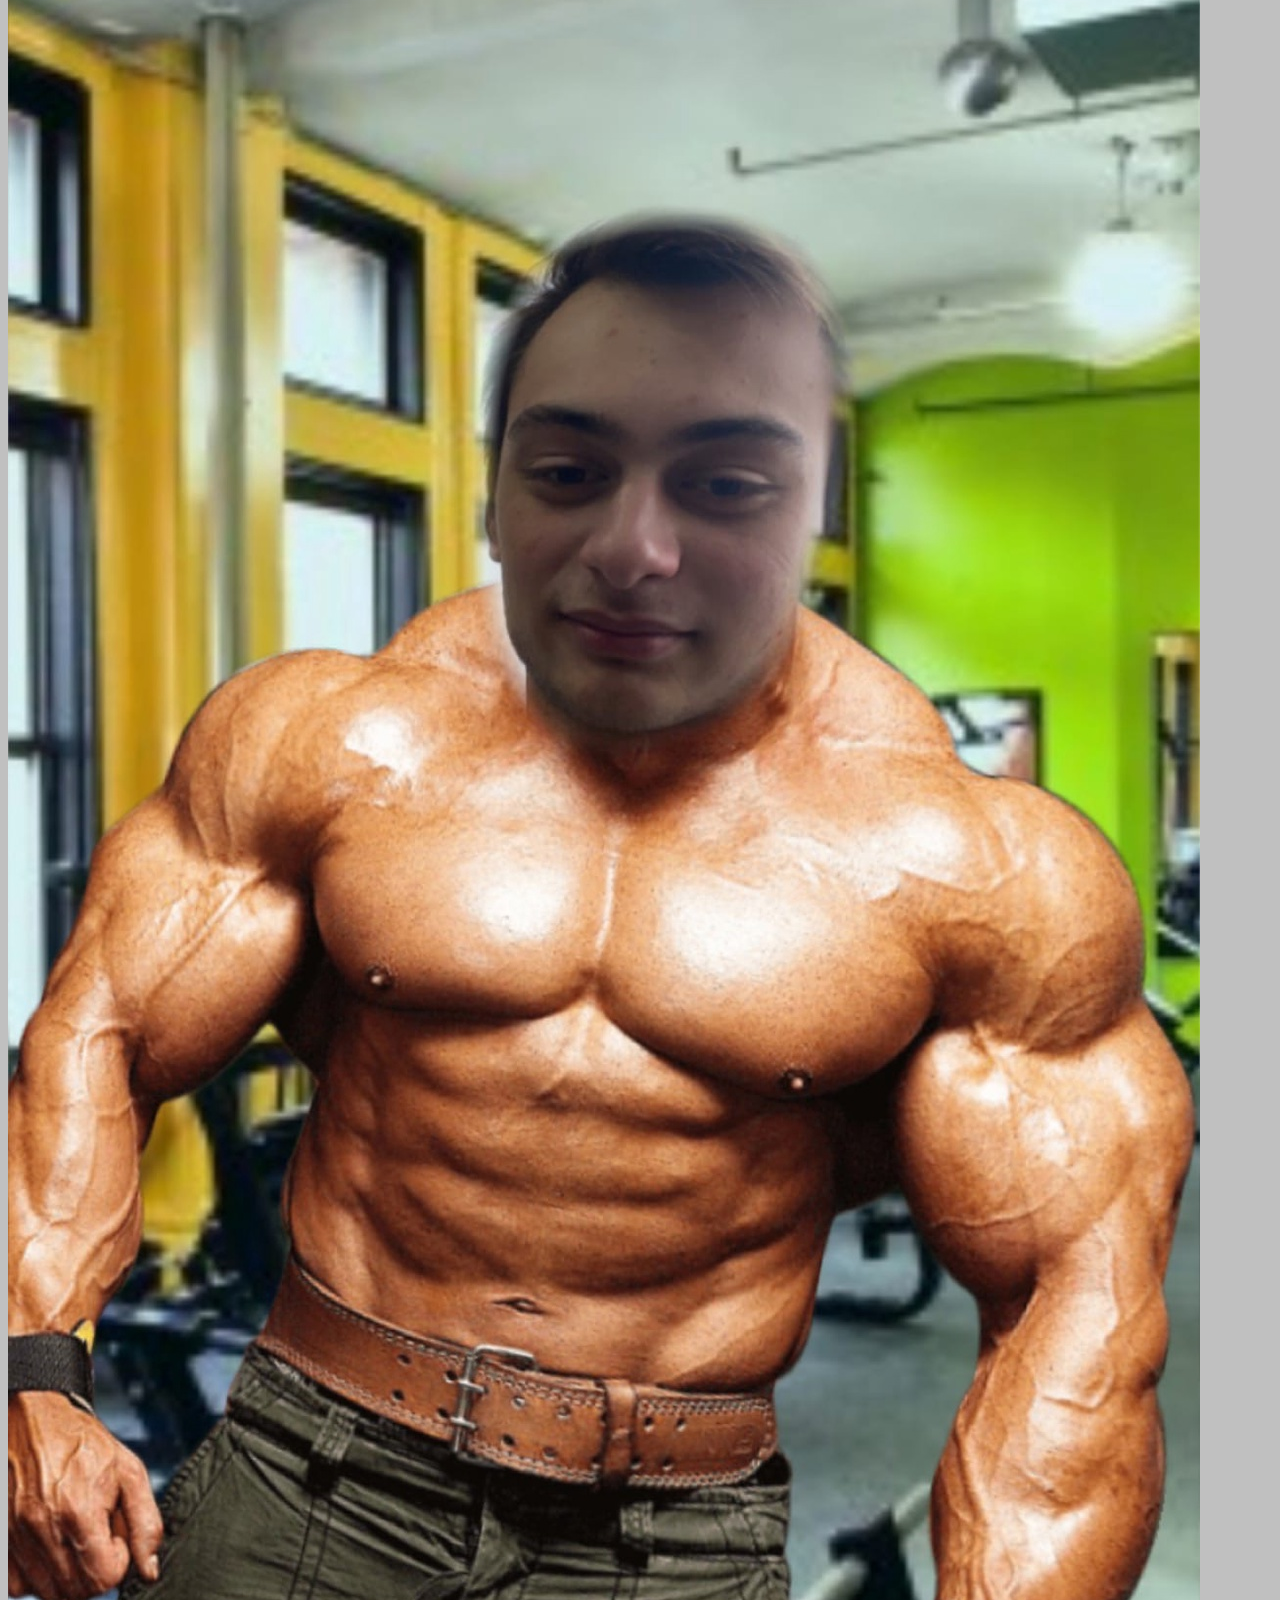
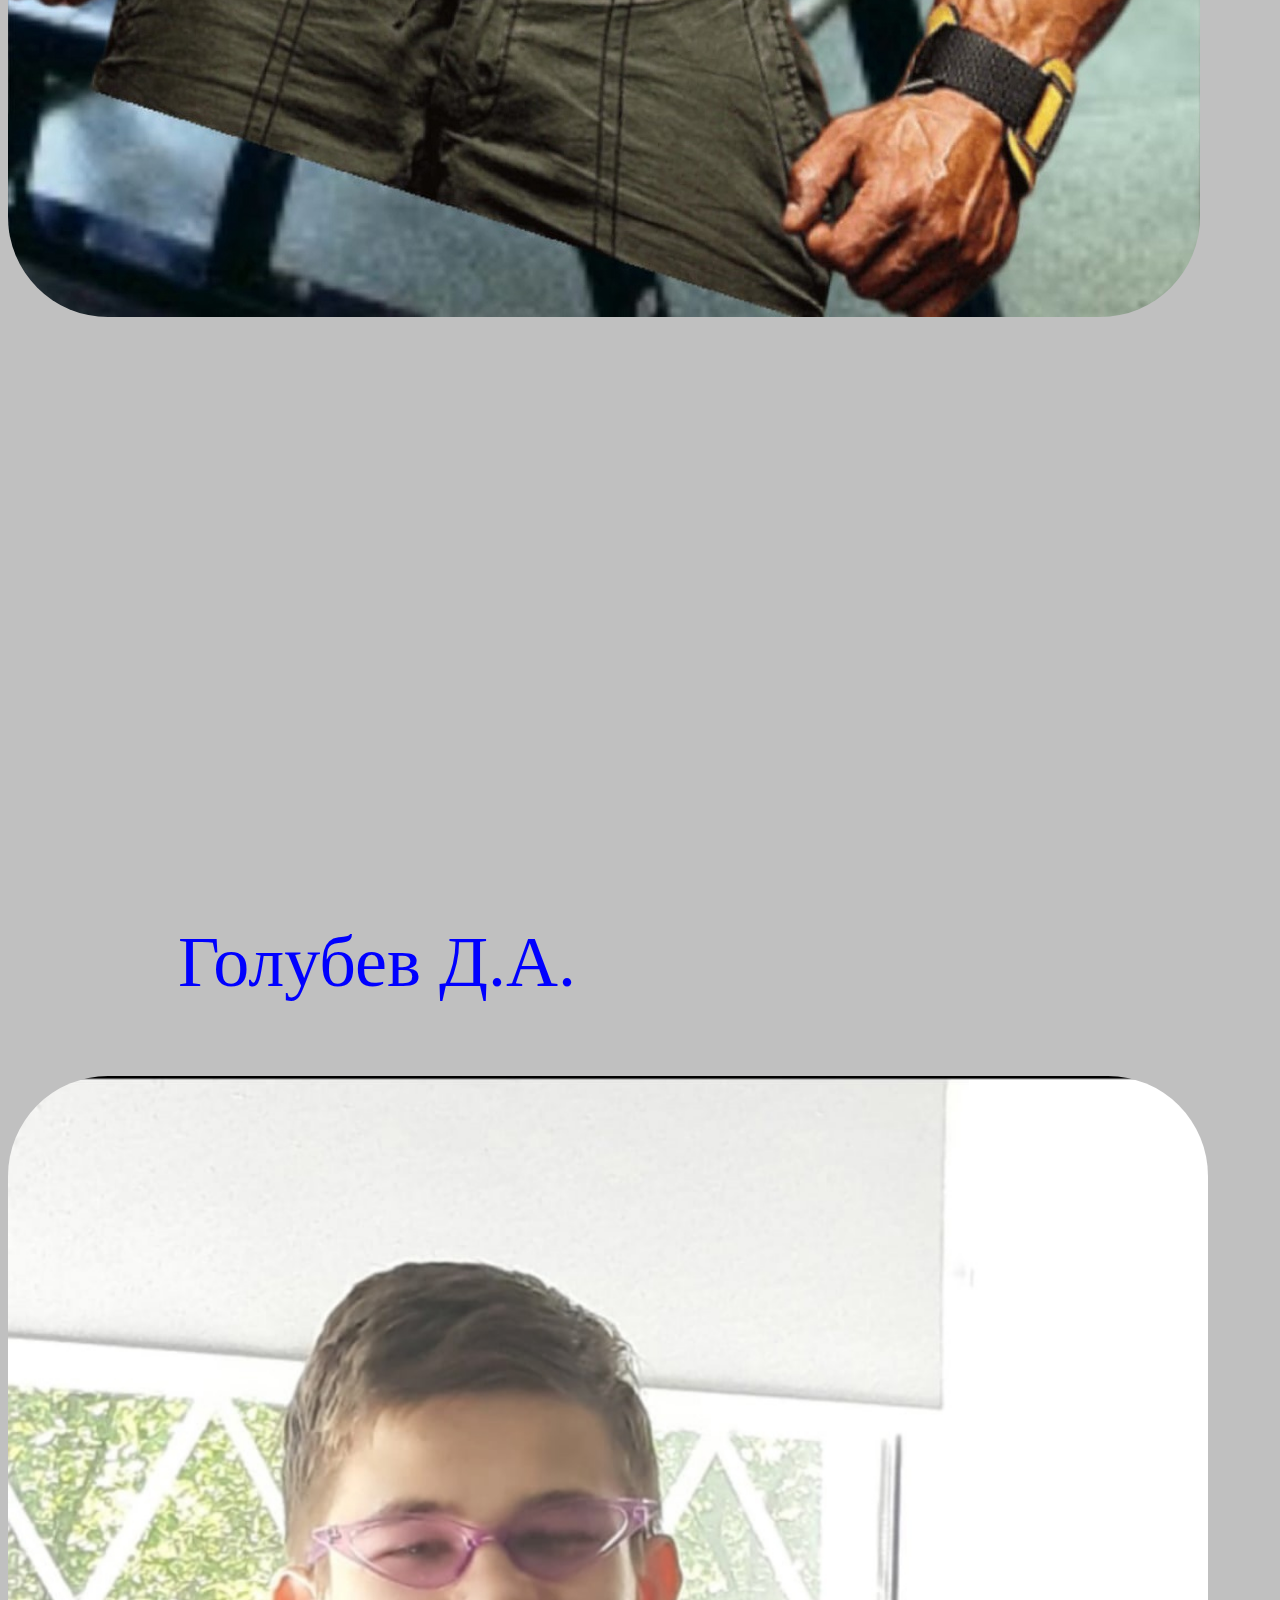
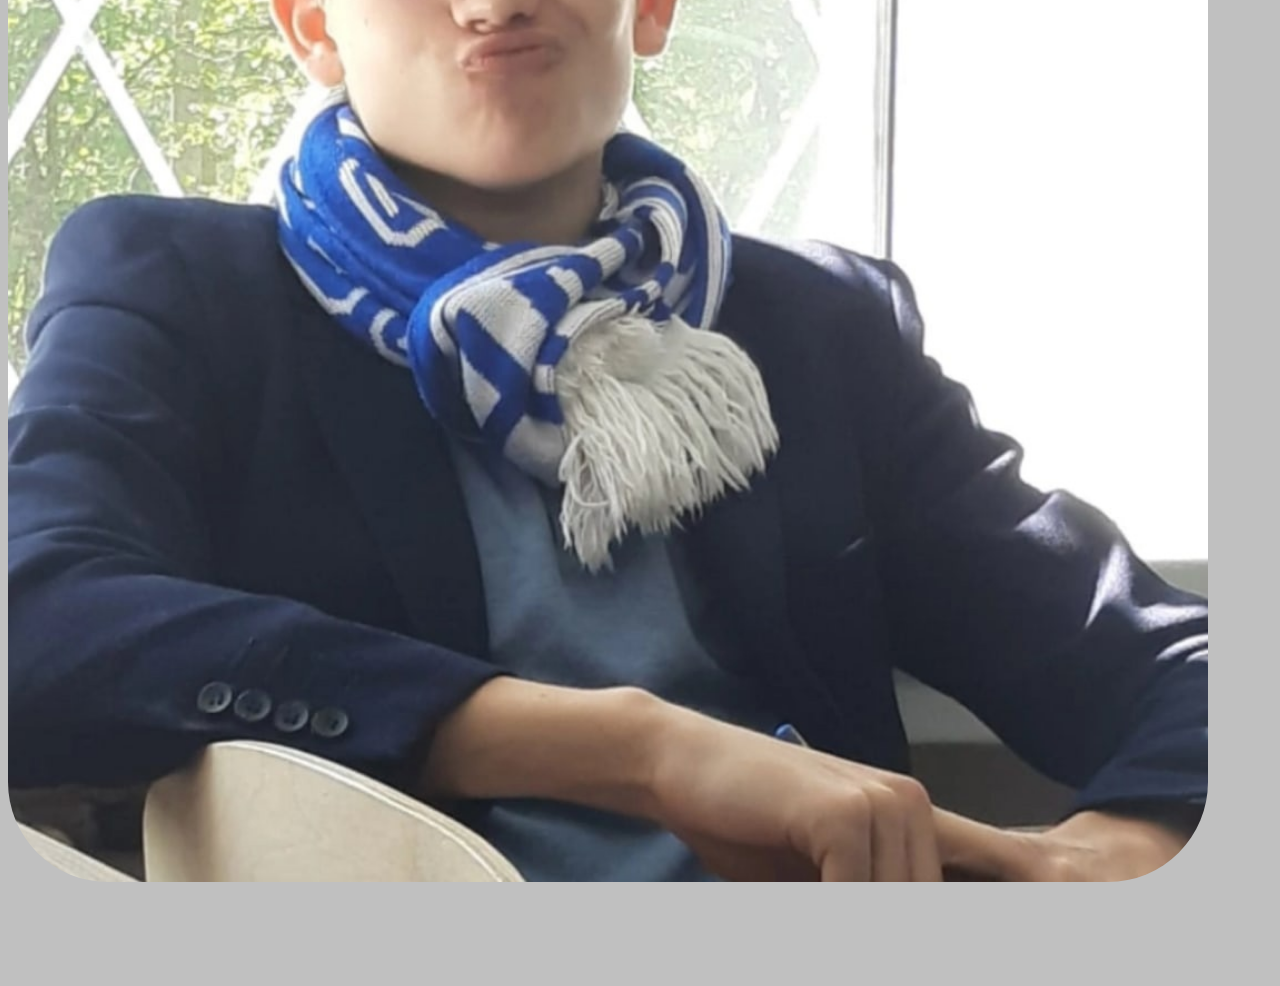
==== commit 8ace3f1e: "add Всем привет" ====
--- a/INDUSTRI.html
+++ b/INDUSTRI.html
@@ -1,6 +1,7 @@
 <!DOCTYPE html>
 <html>
  <head>
+  <p>Всем привет</p>
     <link rel="stylesheet" type="text/css" href="main.css">
   <title>Лучший сайт</title>
   <style>
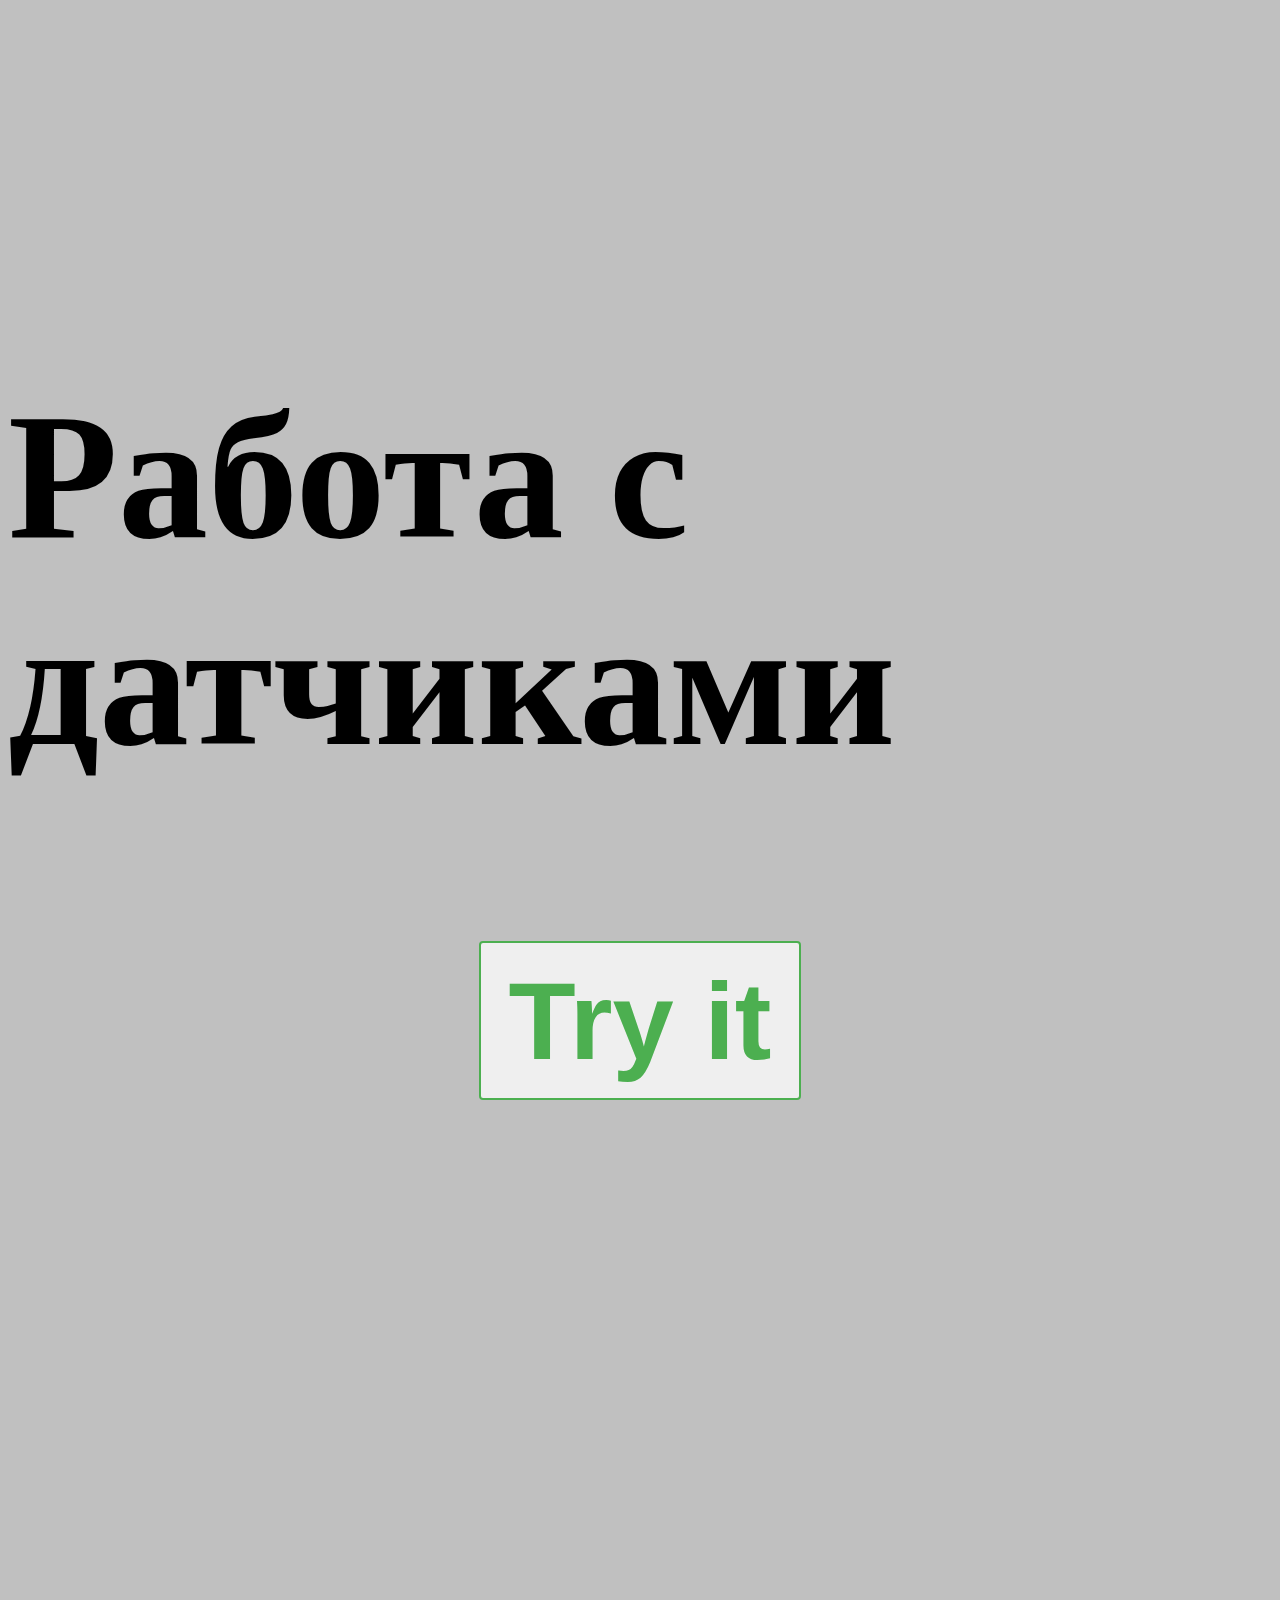
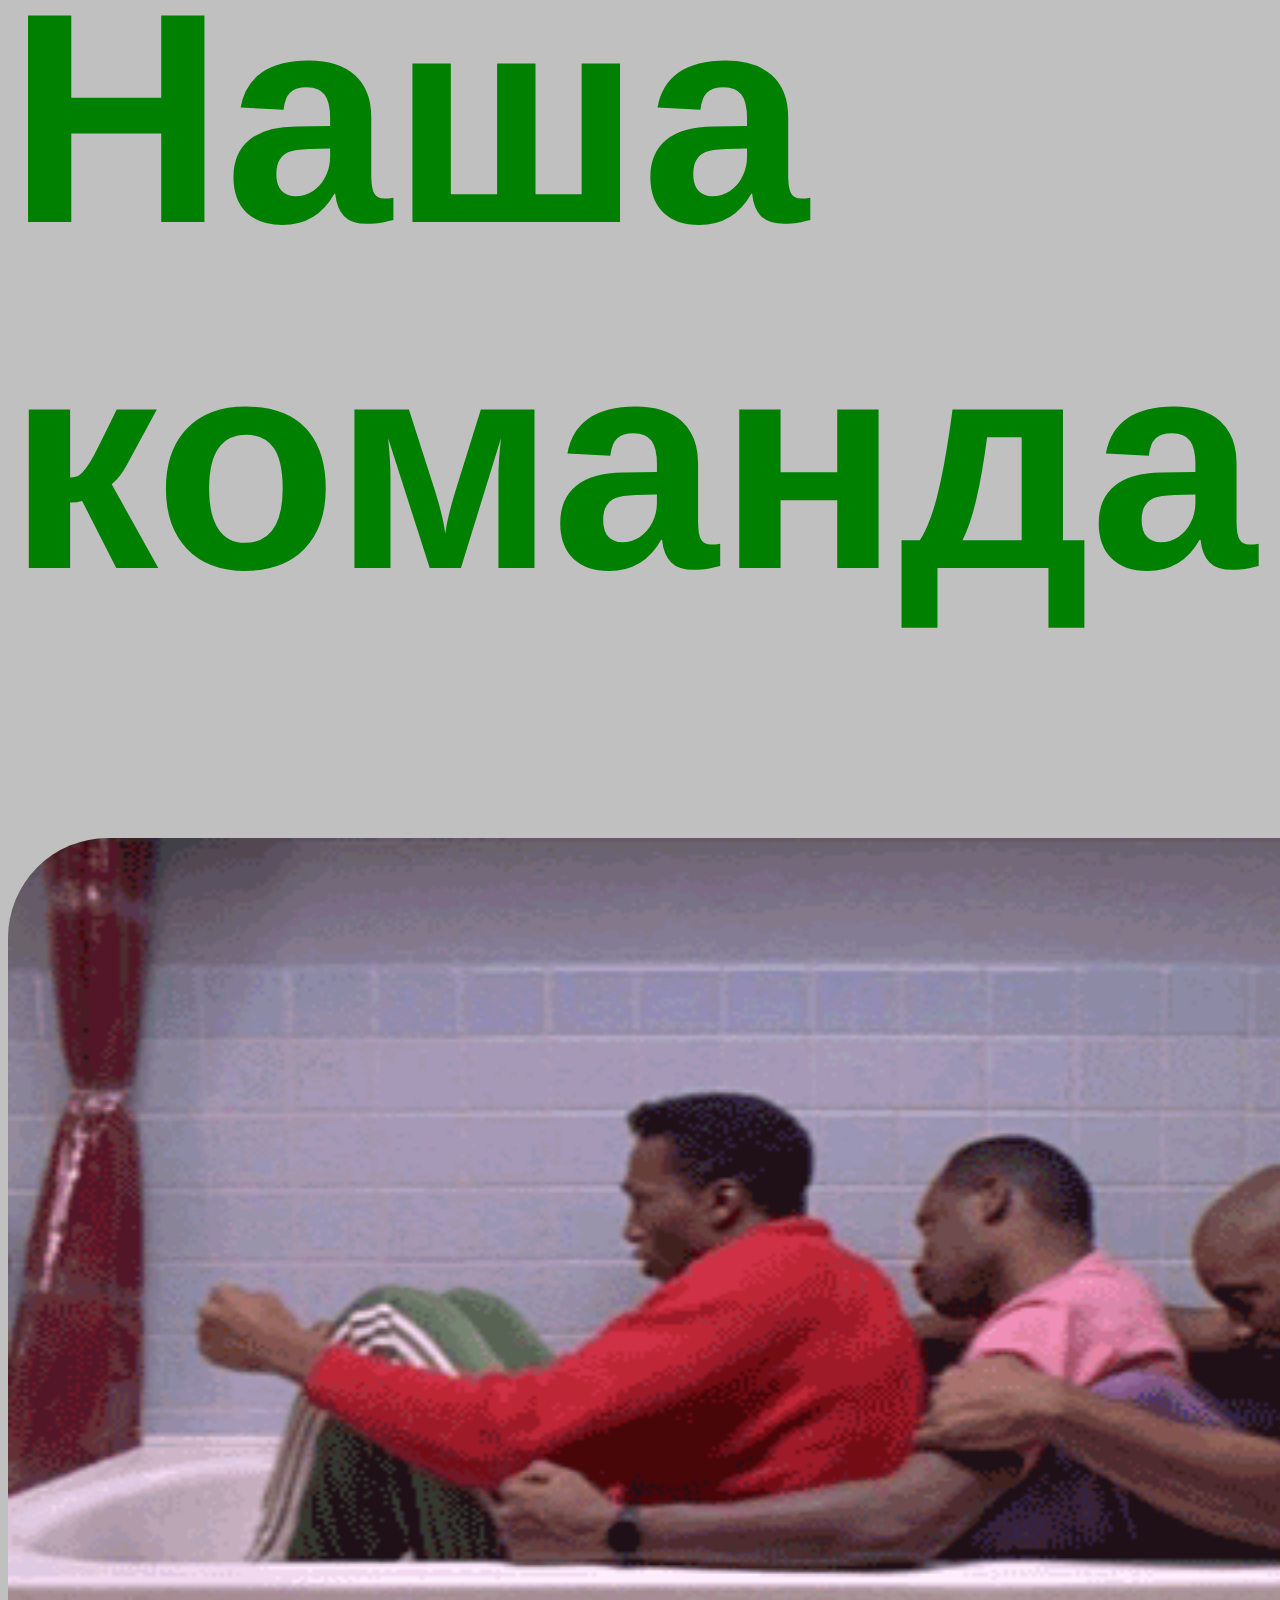
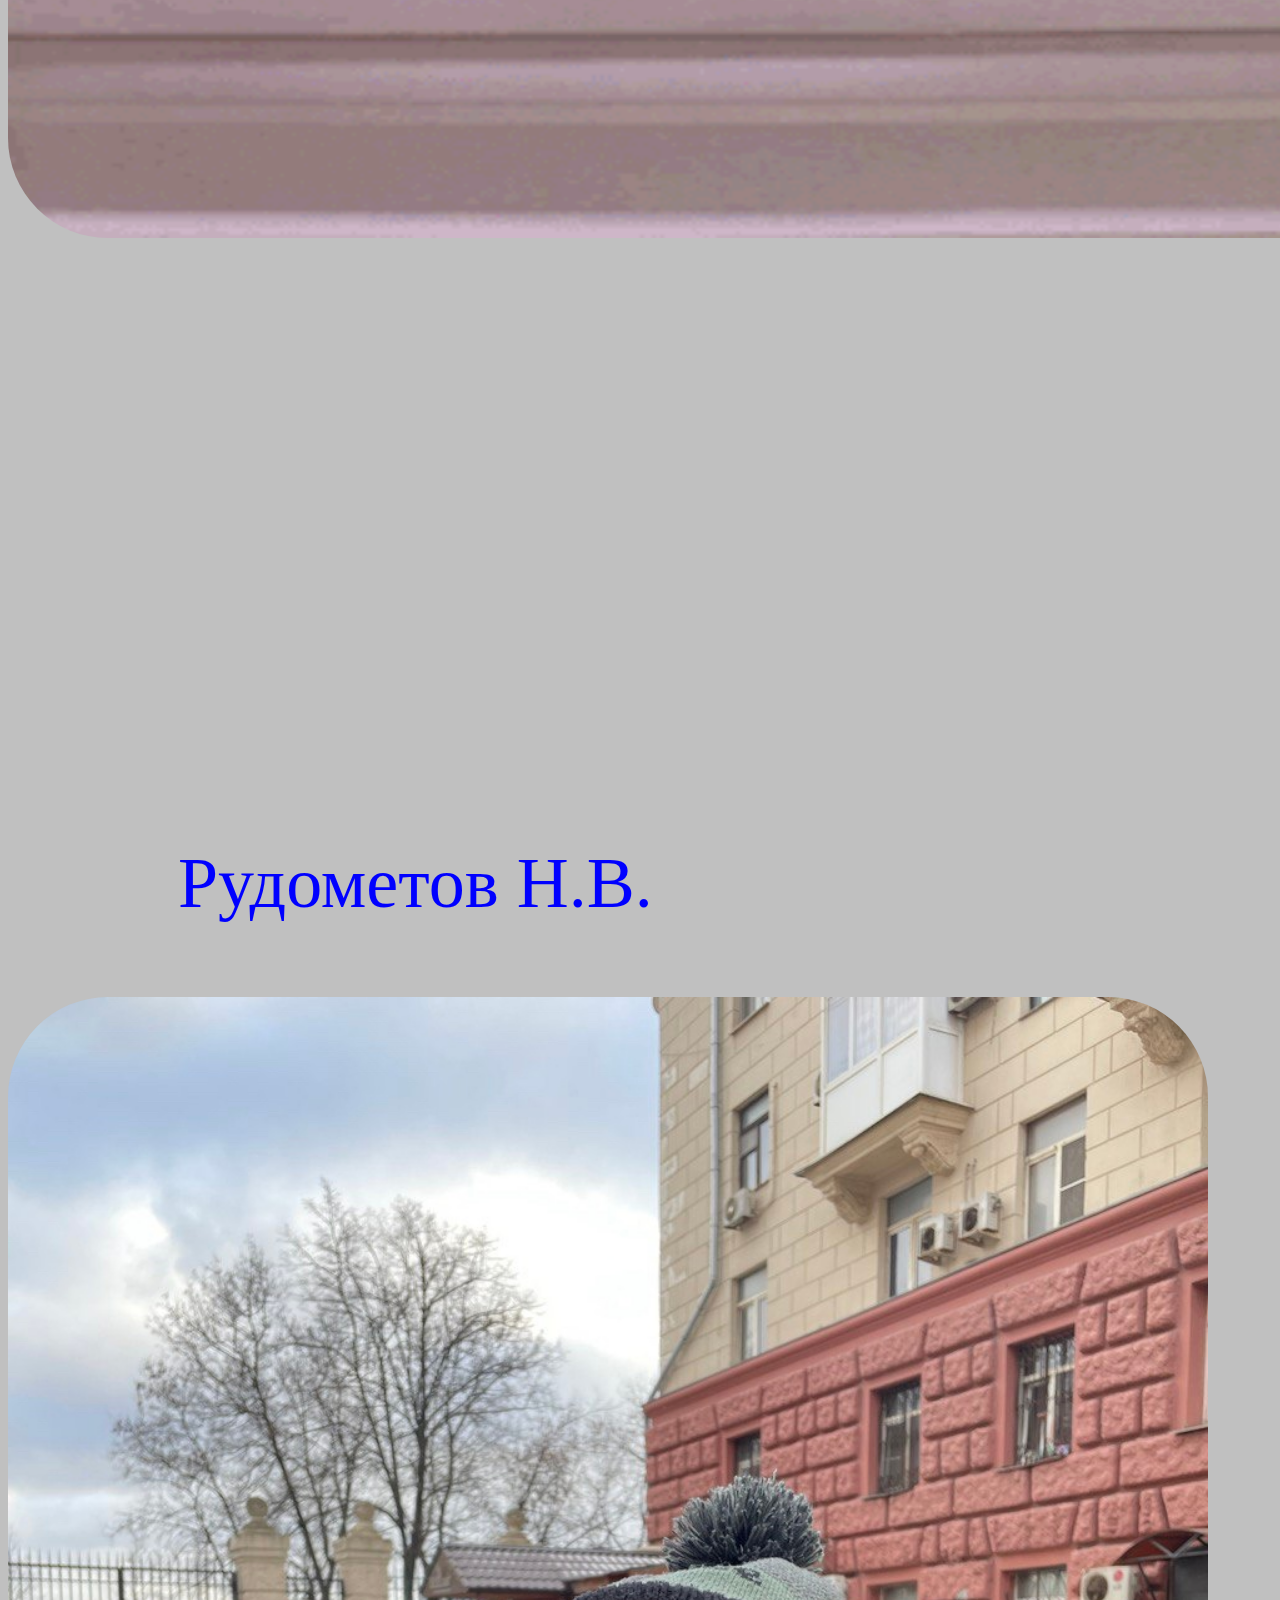
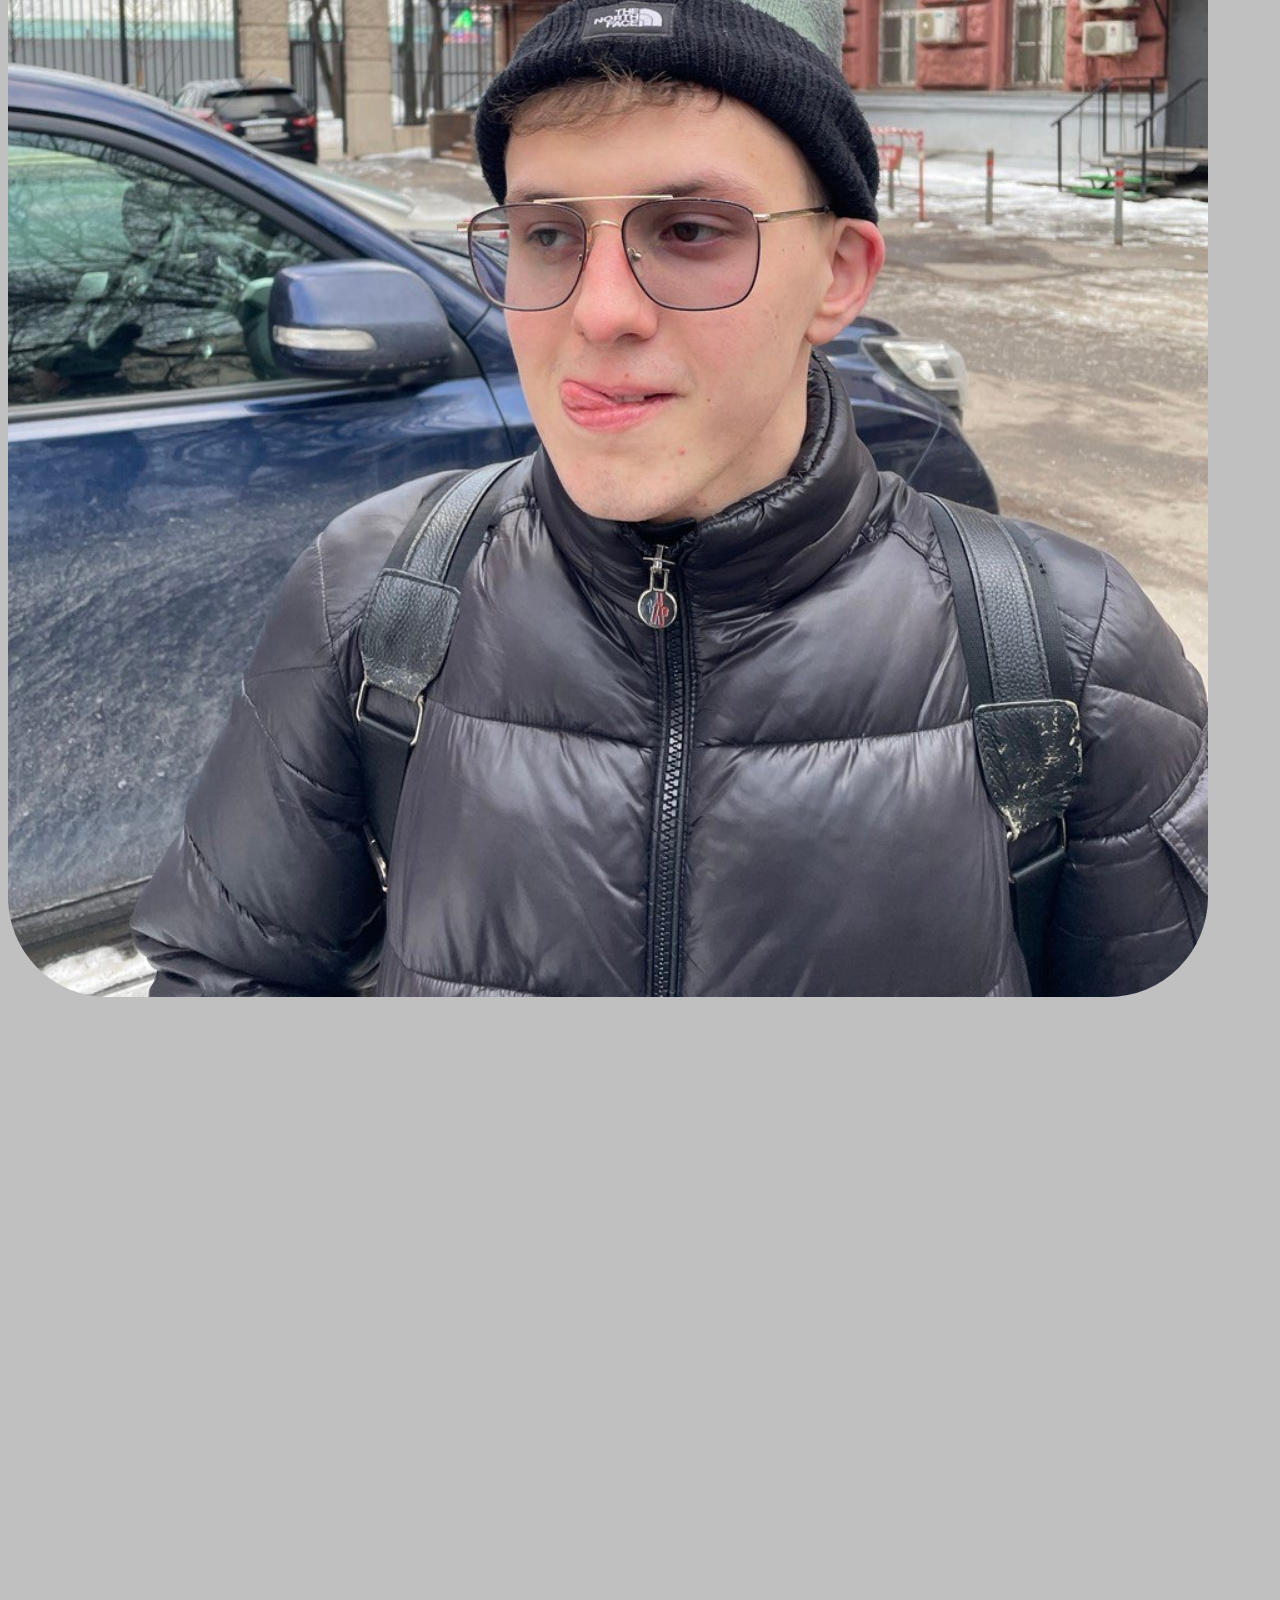
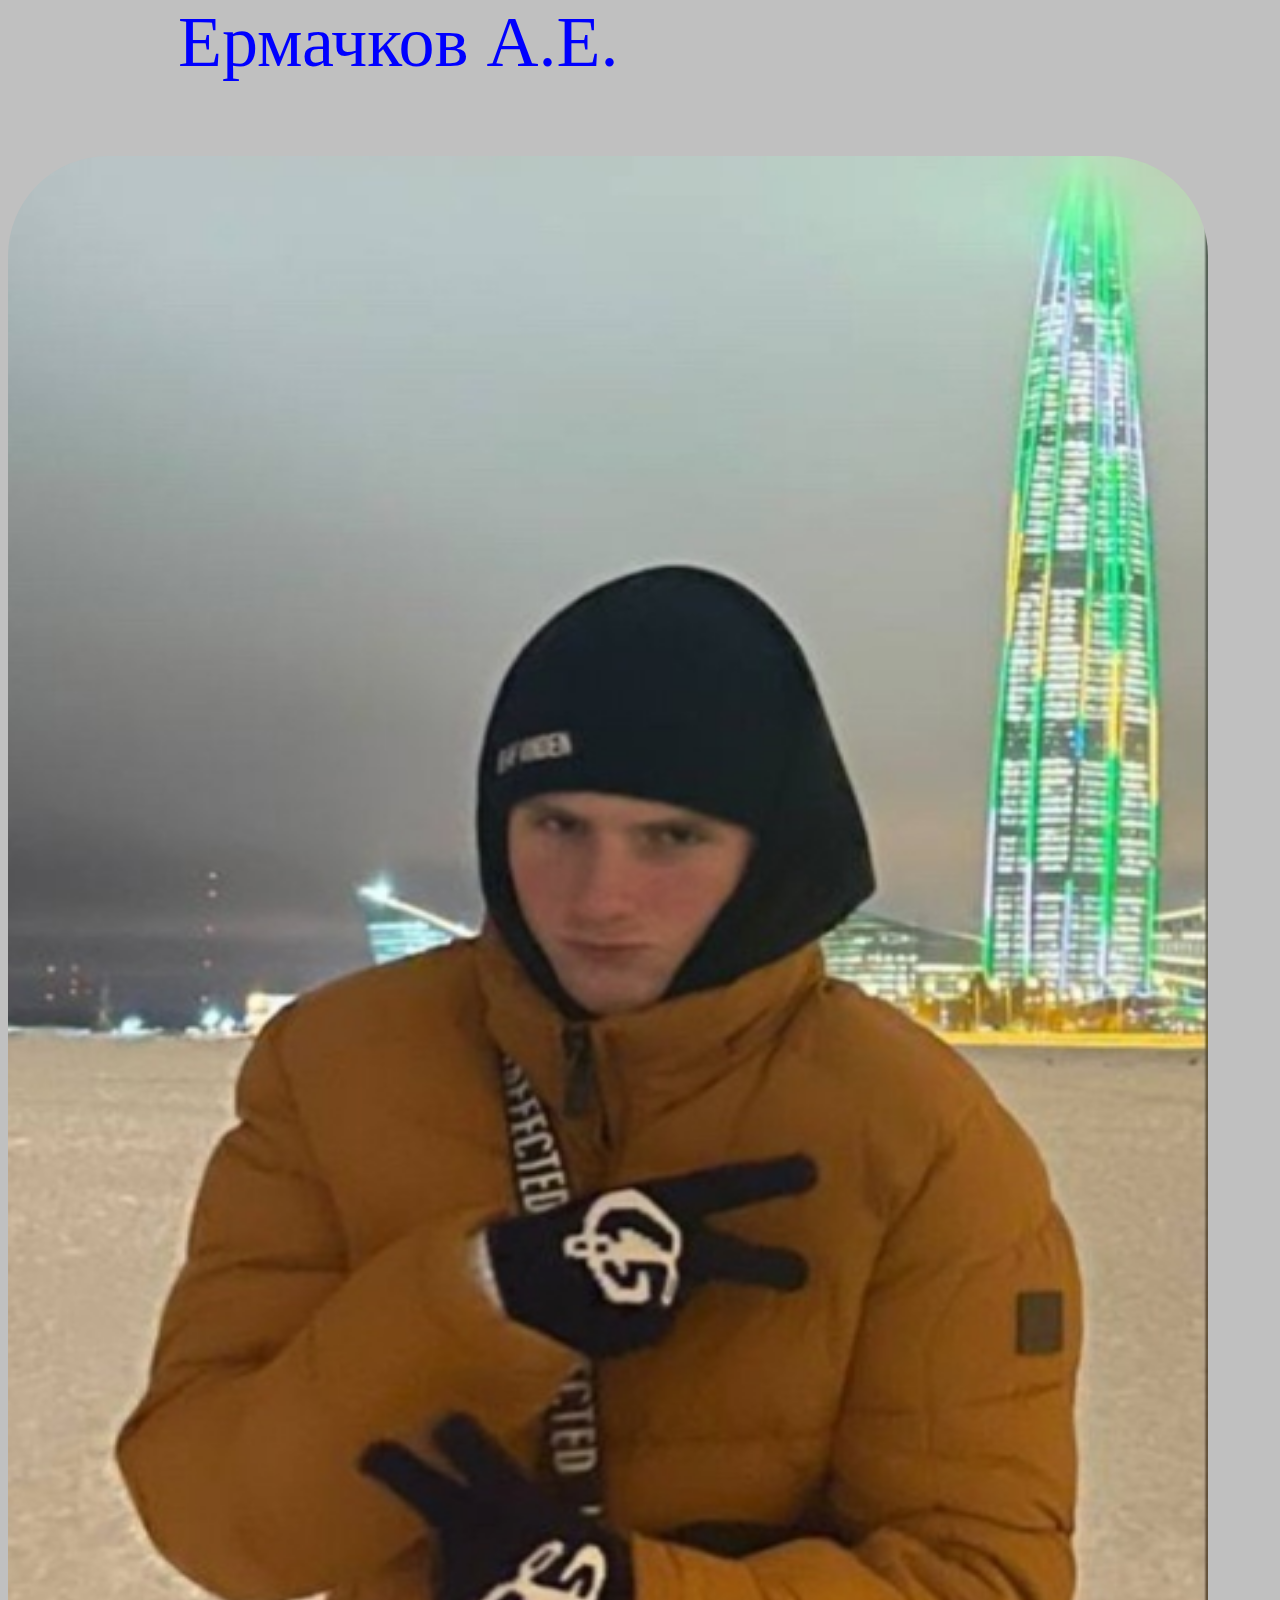
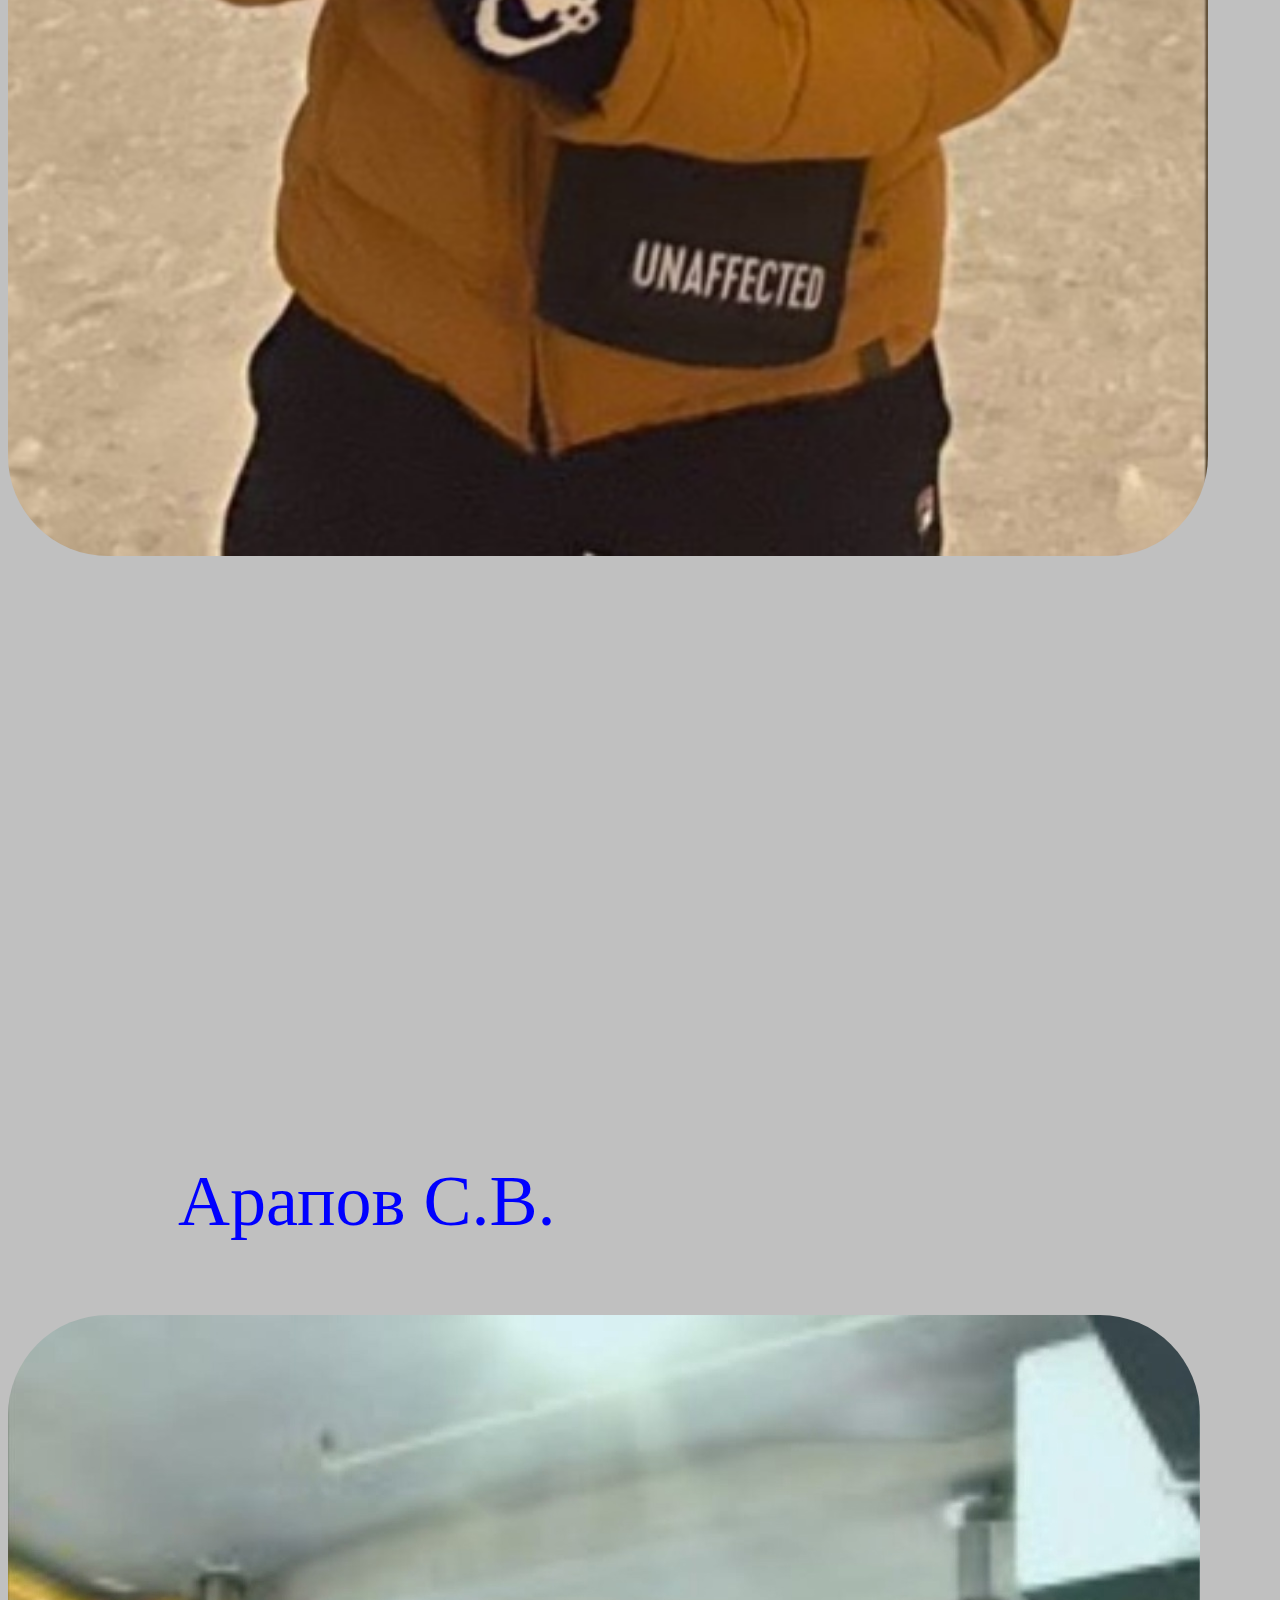
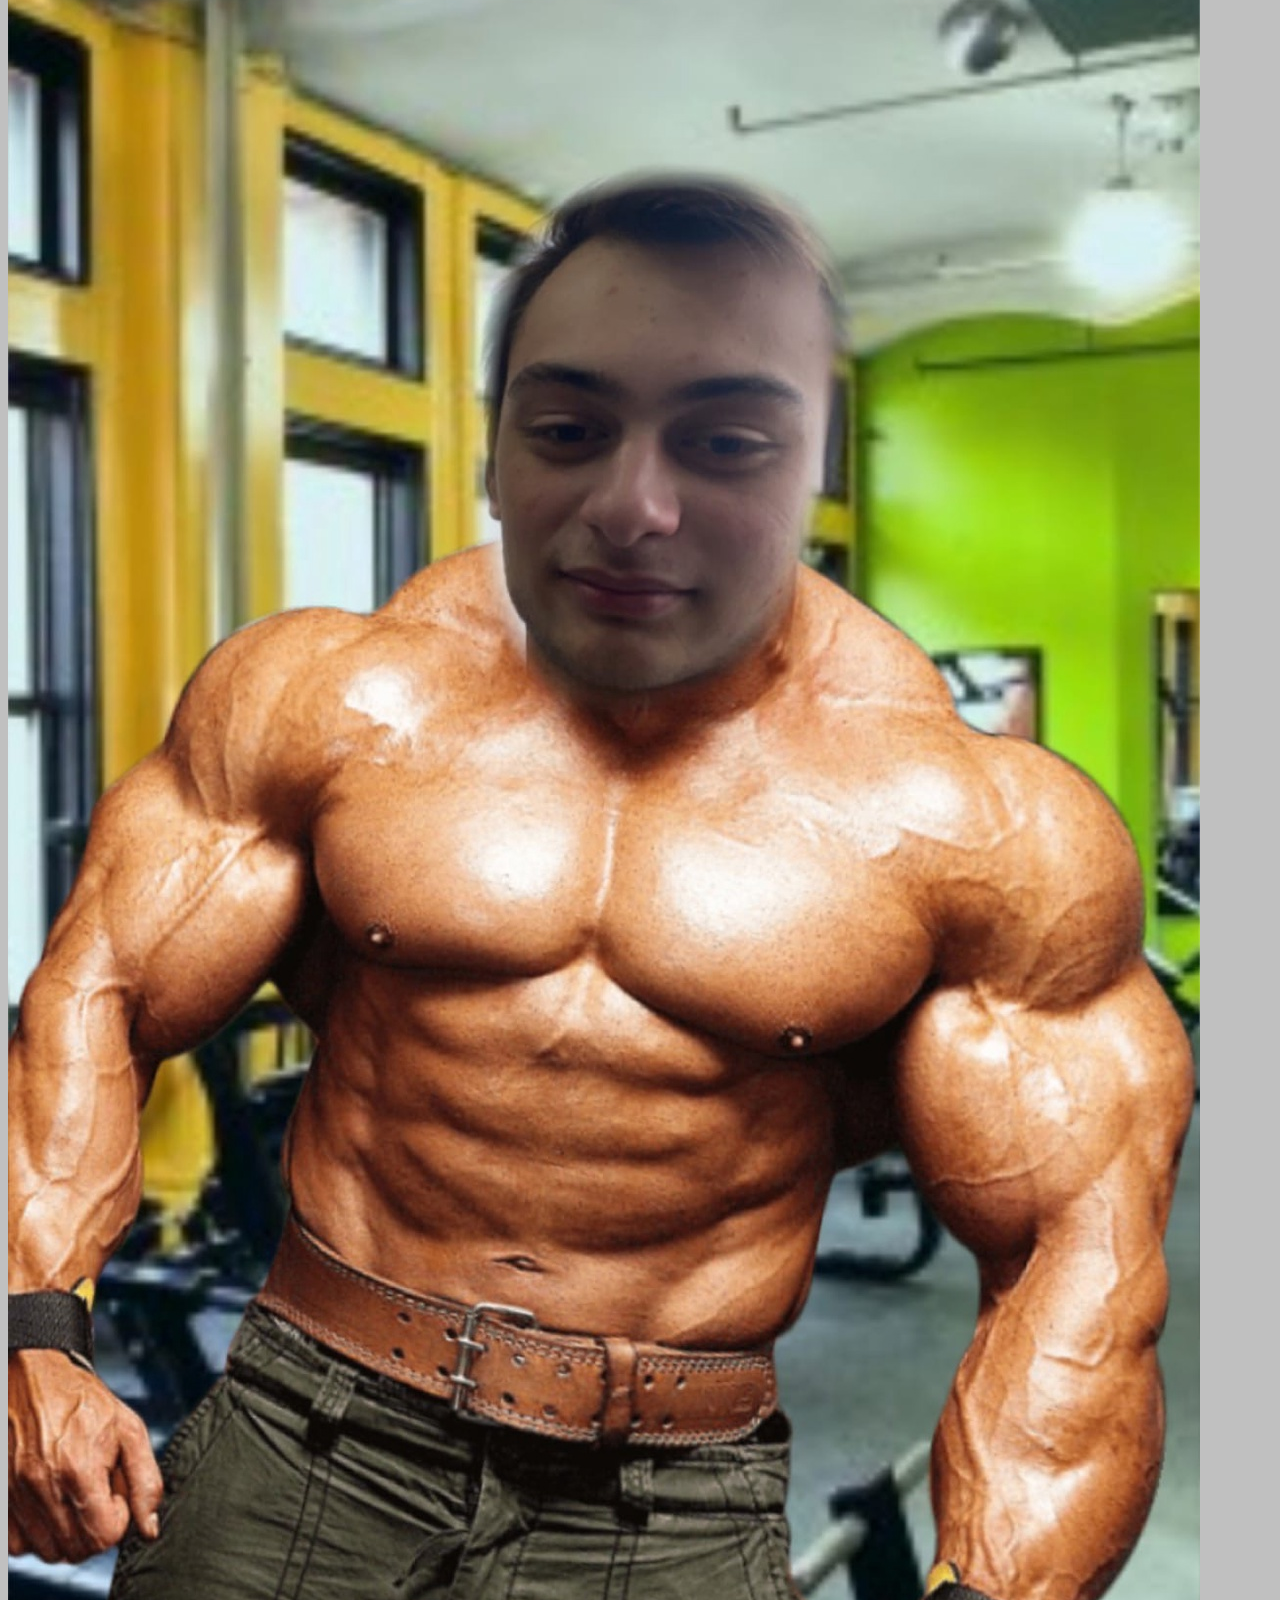
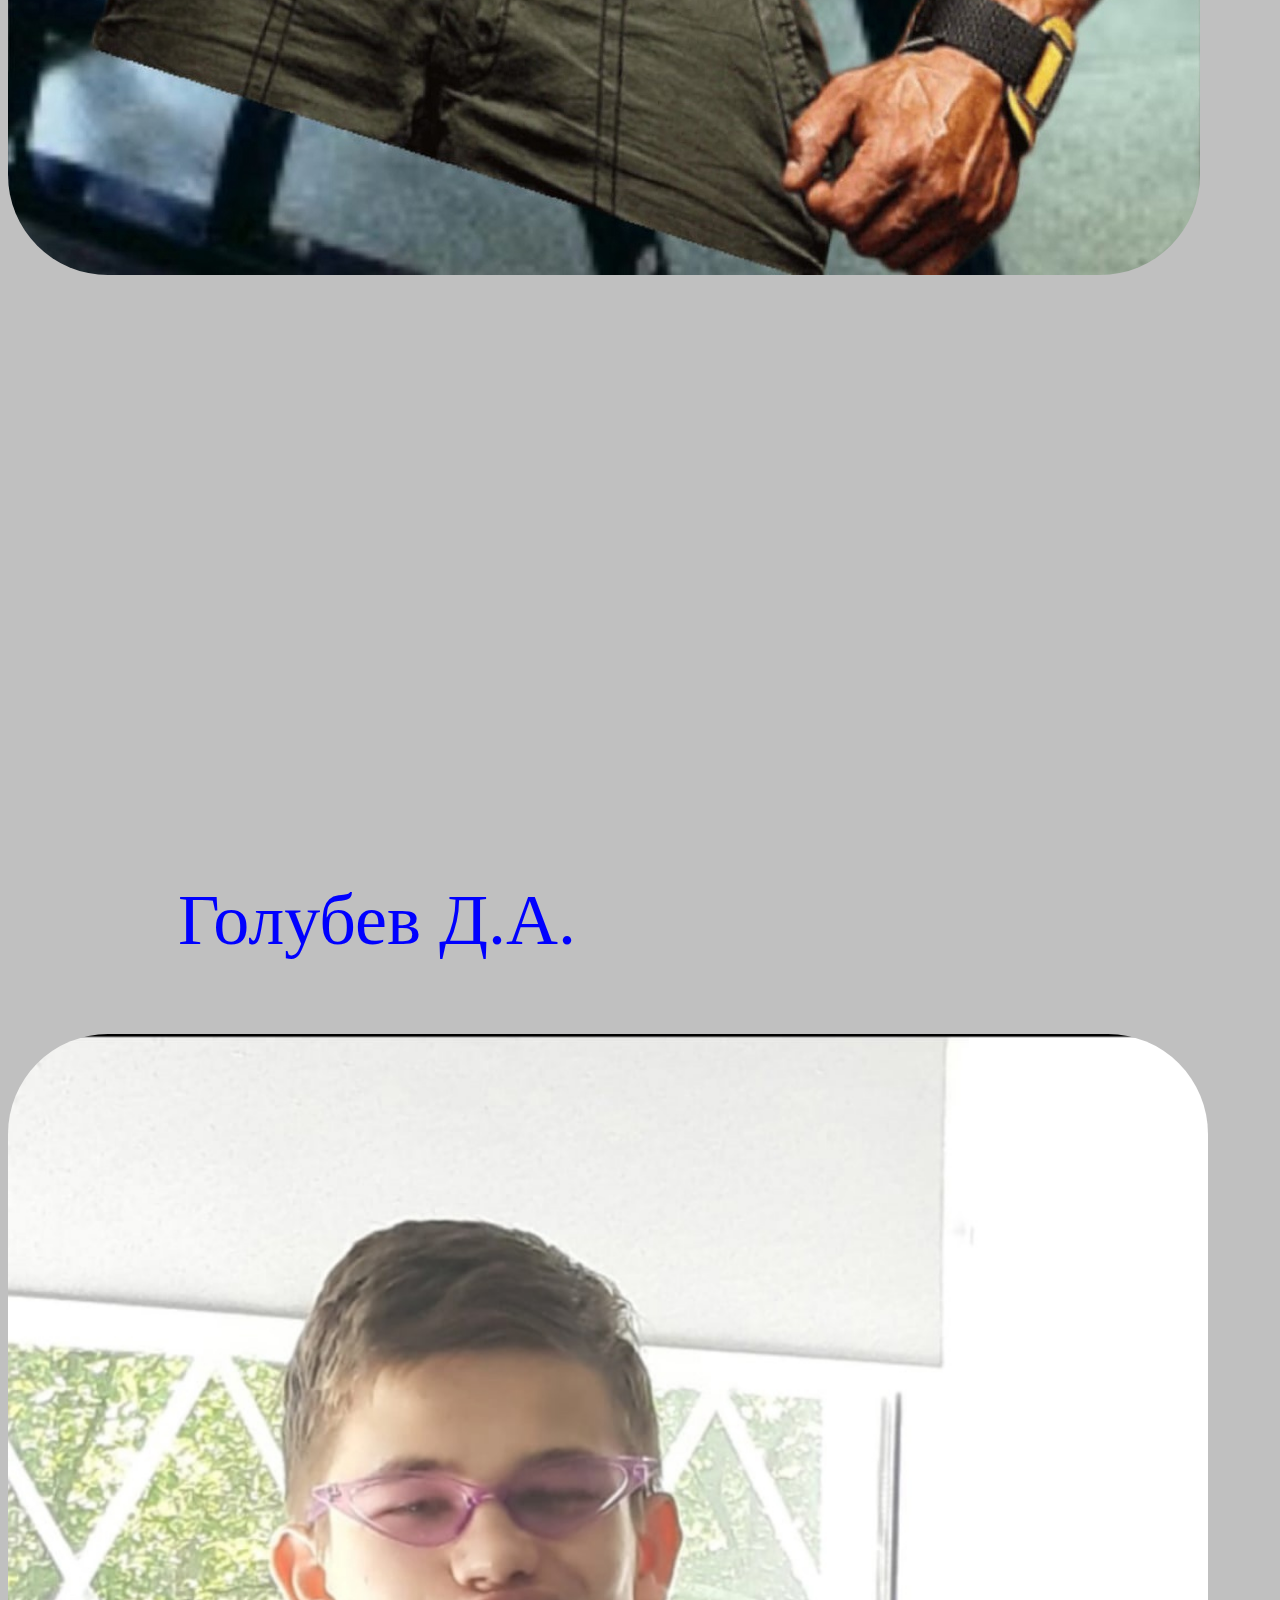
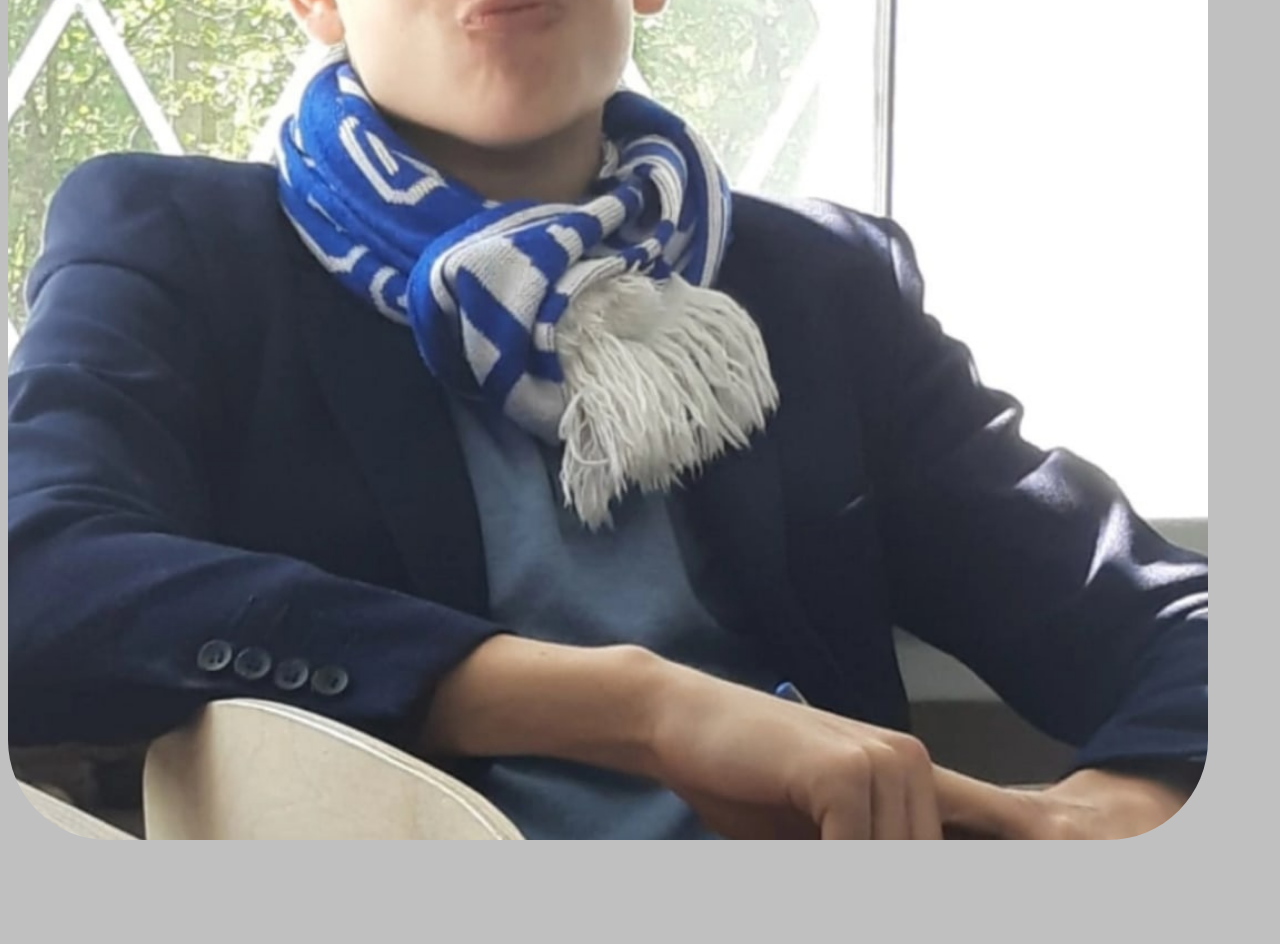
==== commit 74f9bbe0: "delete Всем привет" ====
--- a/INDUSTRI.html
+++ b/INDUSTRI.html
@@ -1,7 +1,6 @@
 <!DOCTYPE html>
 <html>
  <head>
-  <p>Всем привет</p>
     <link rel="stylesheet" type="text/css" href="main.css">
   <title>Лучший сайт</title>
   <style>
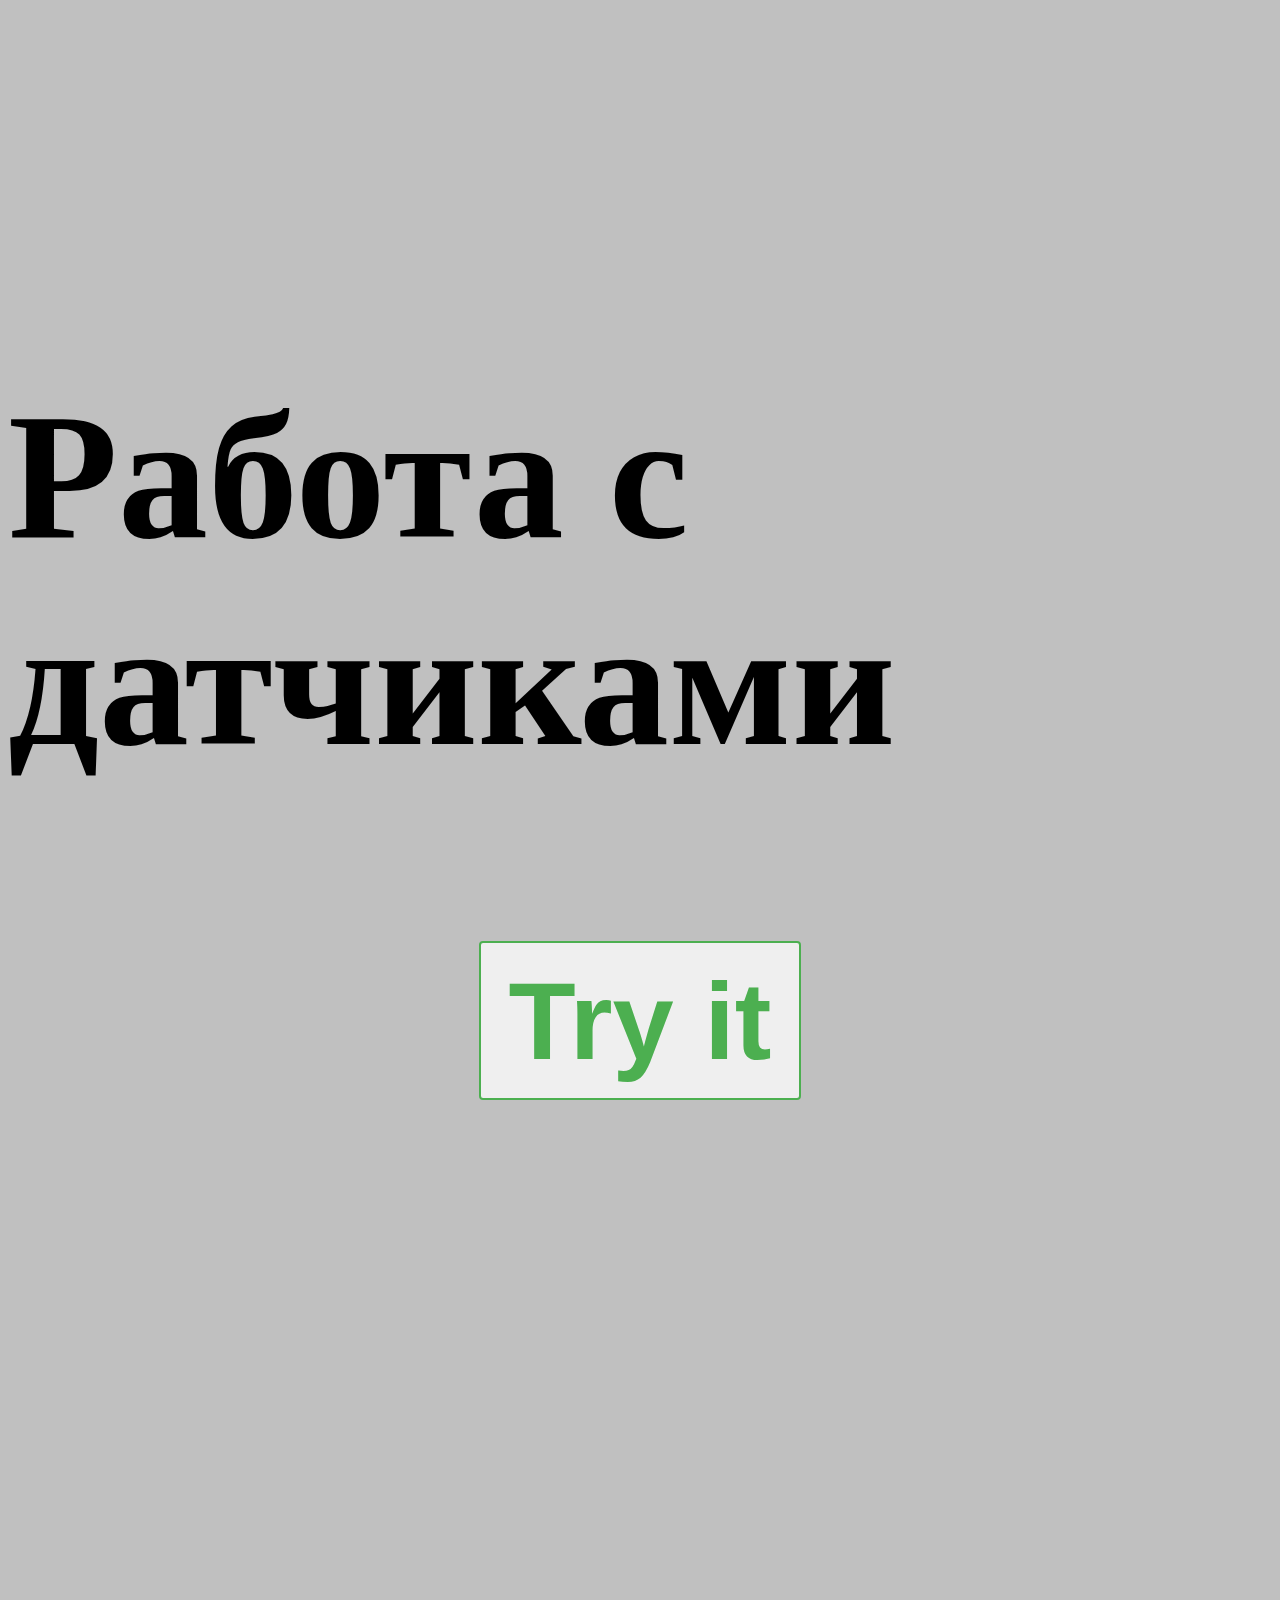
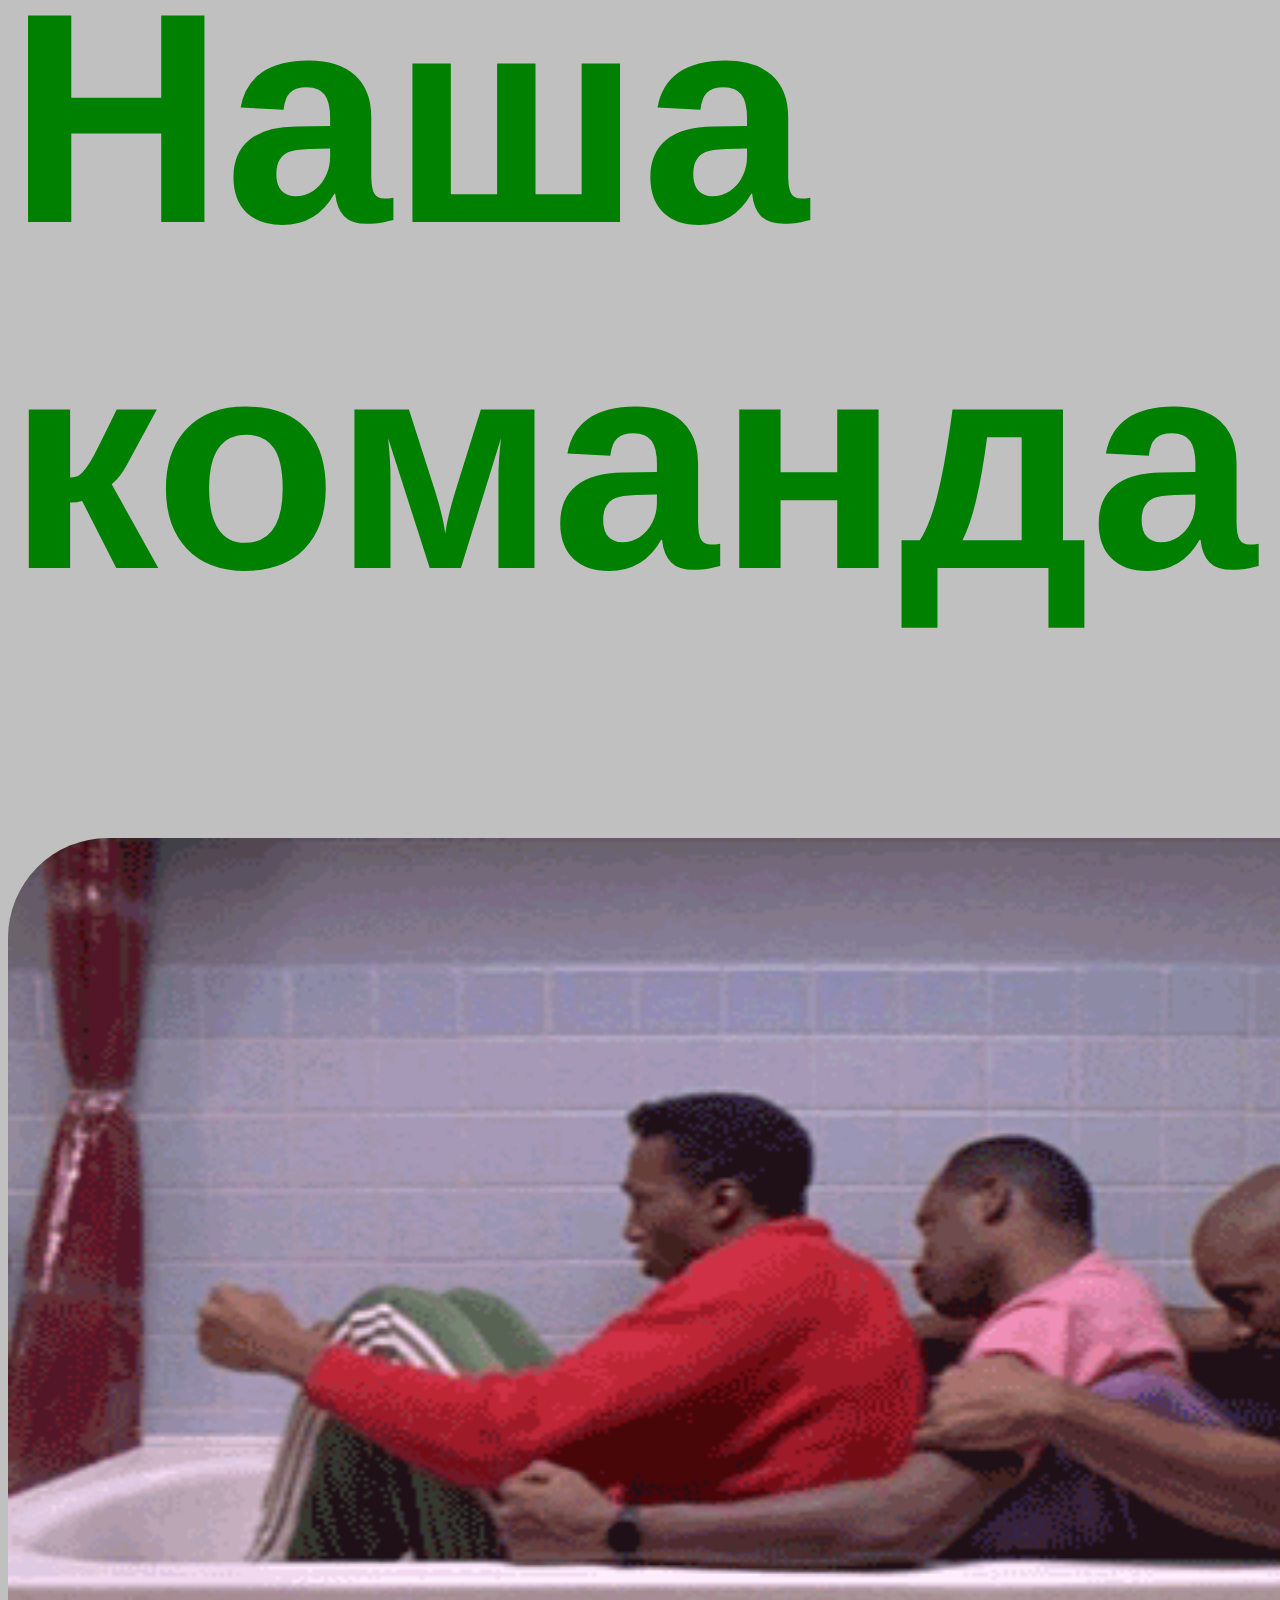
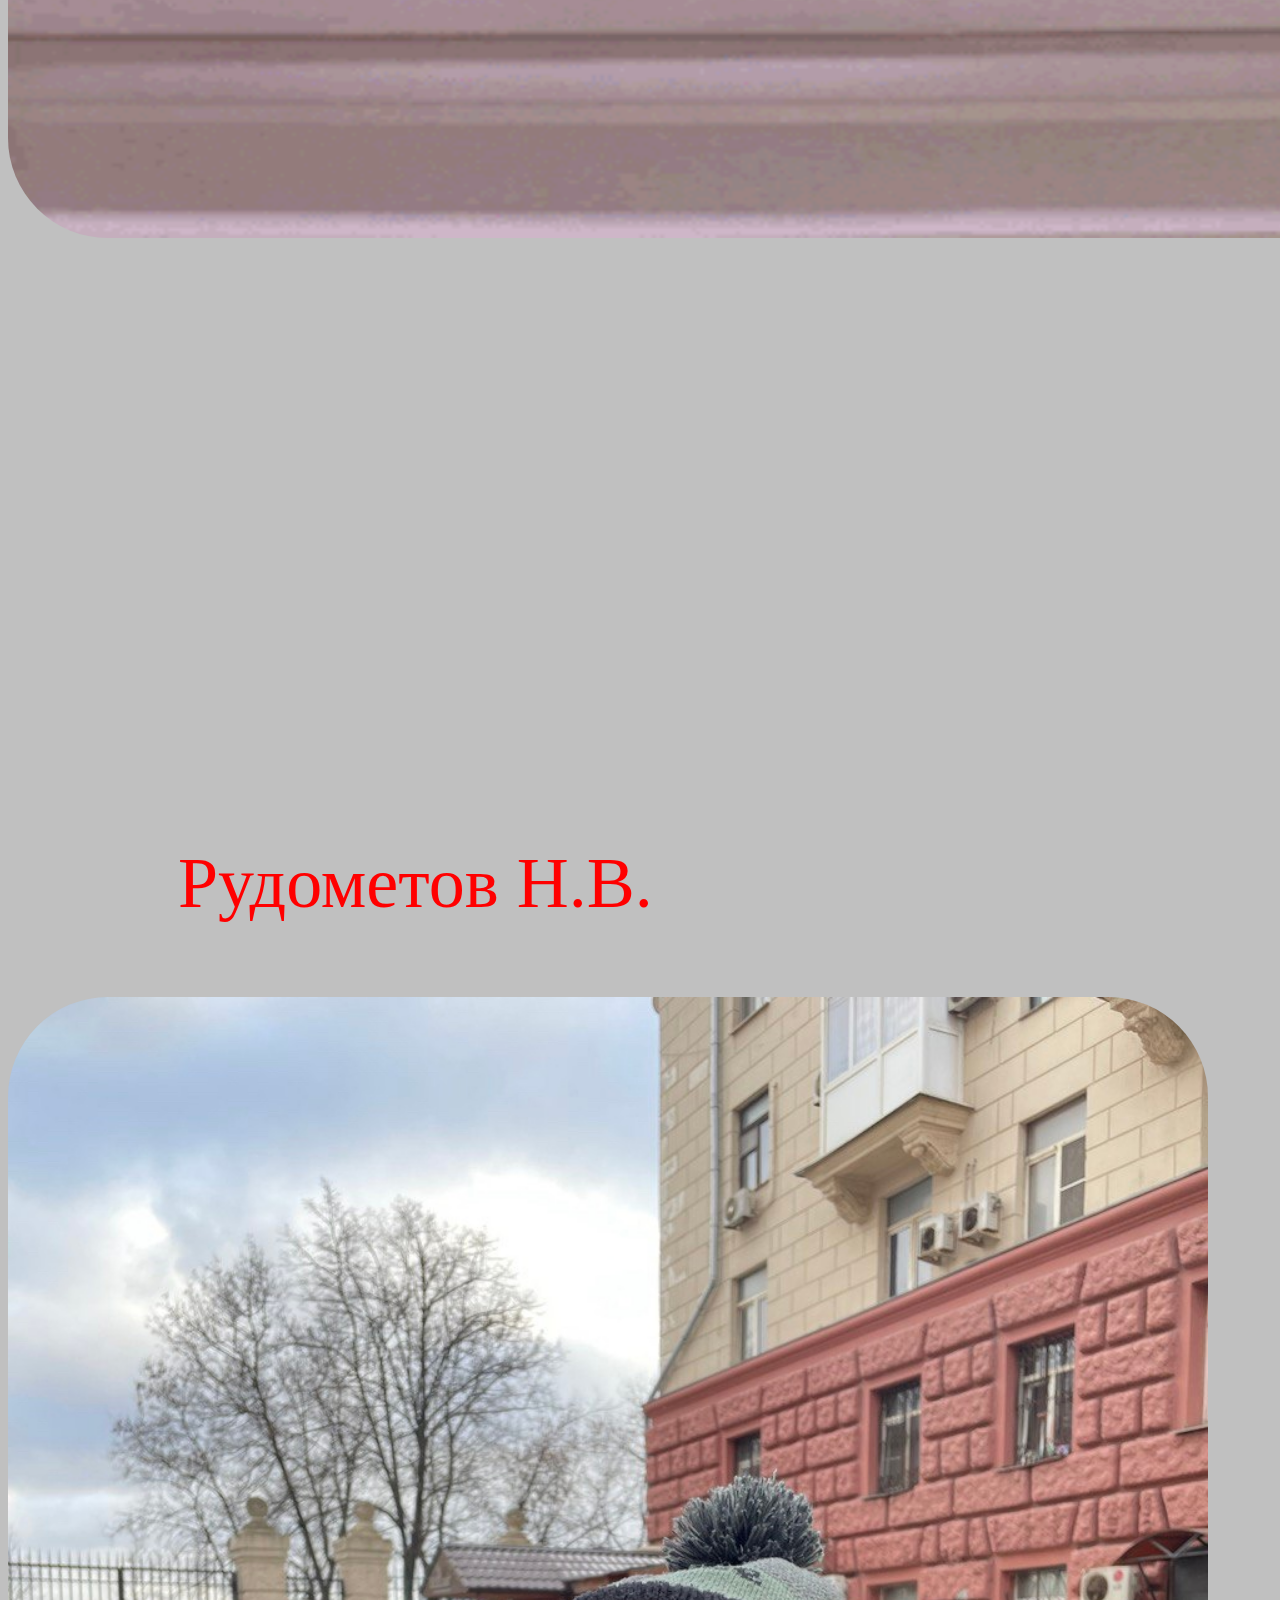
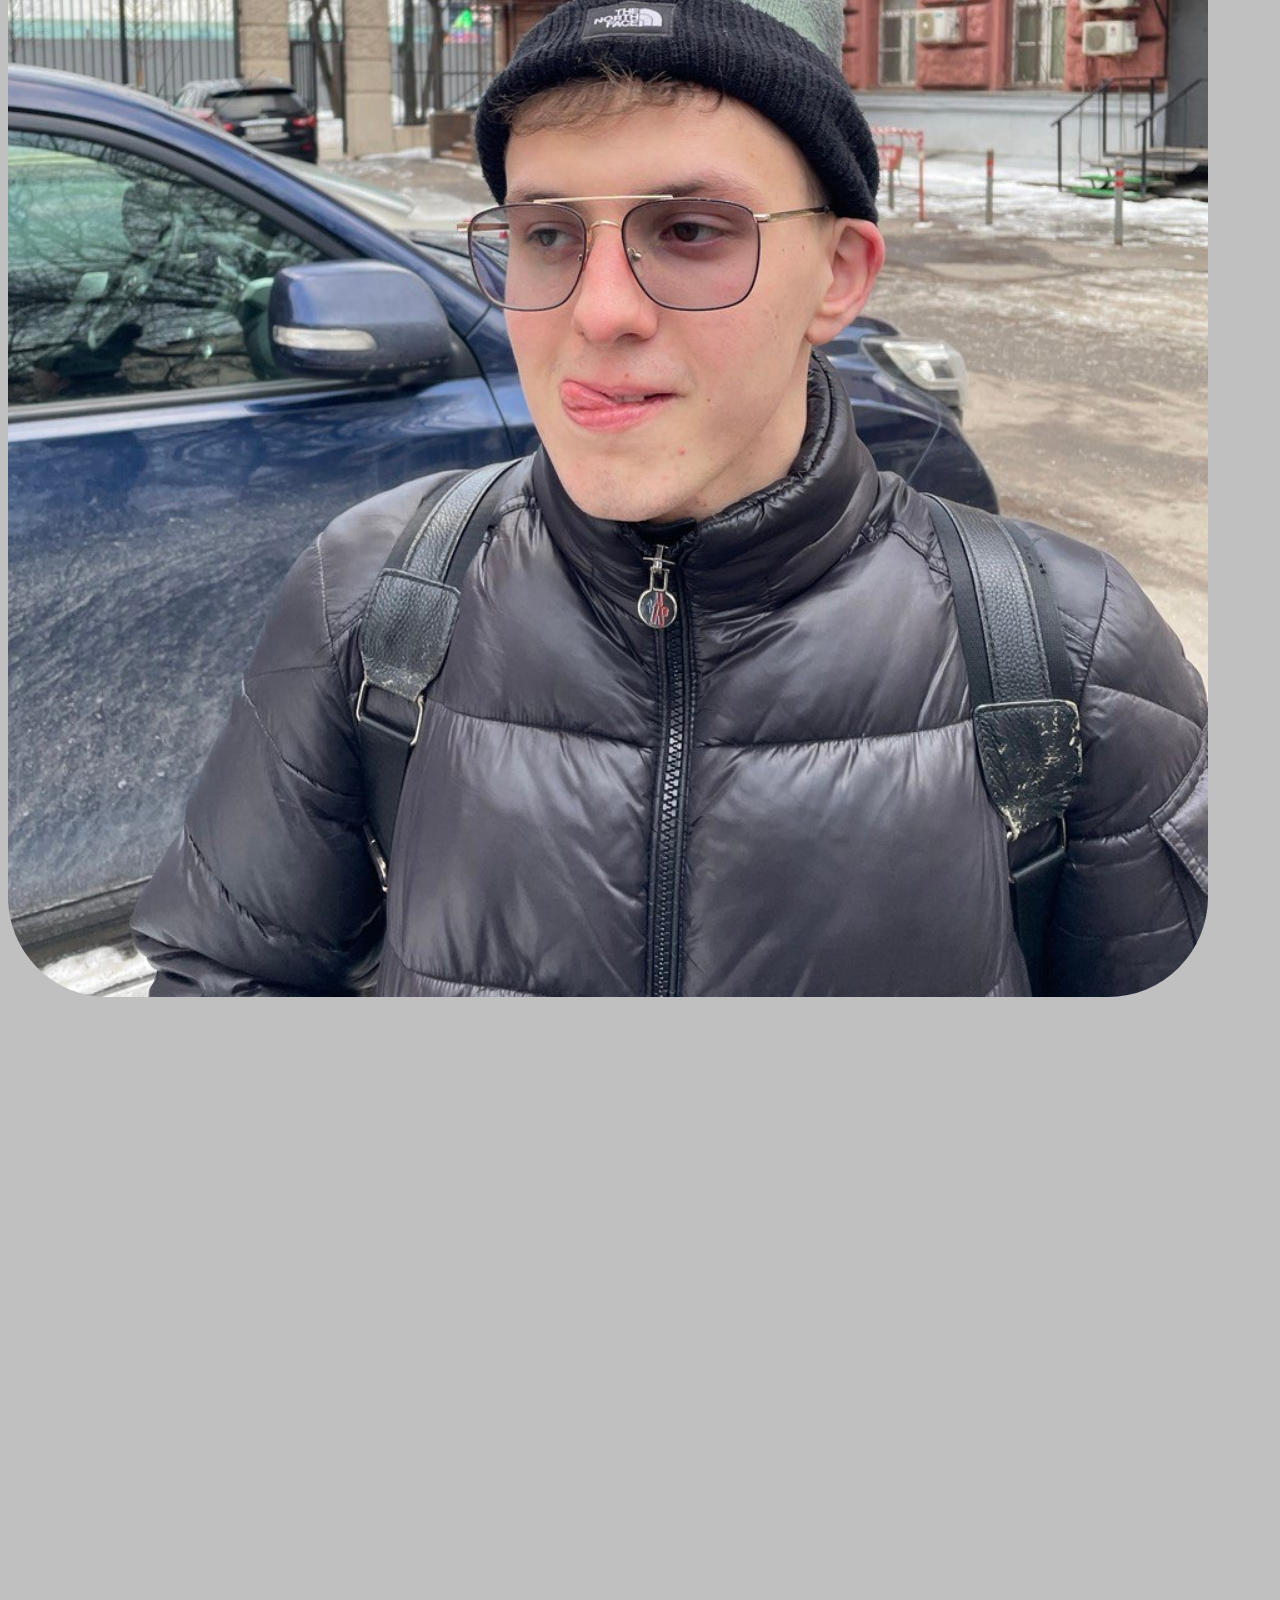
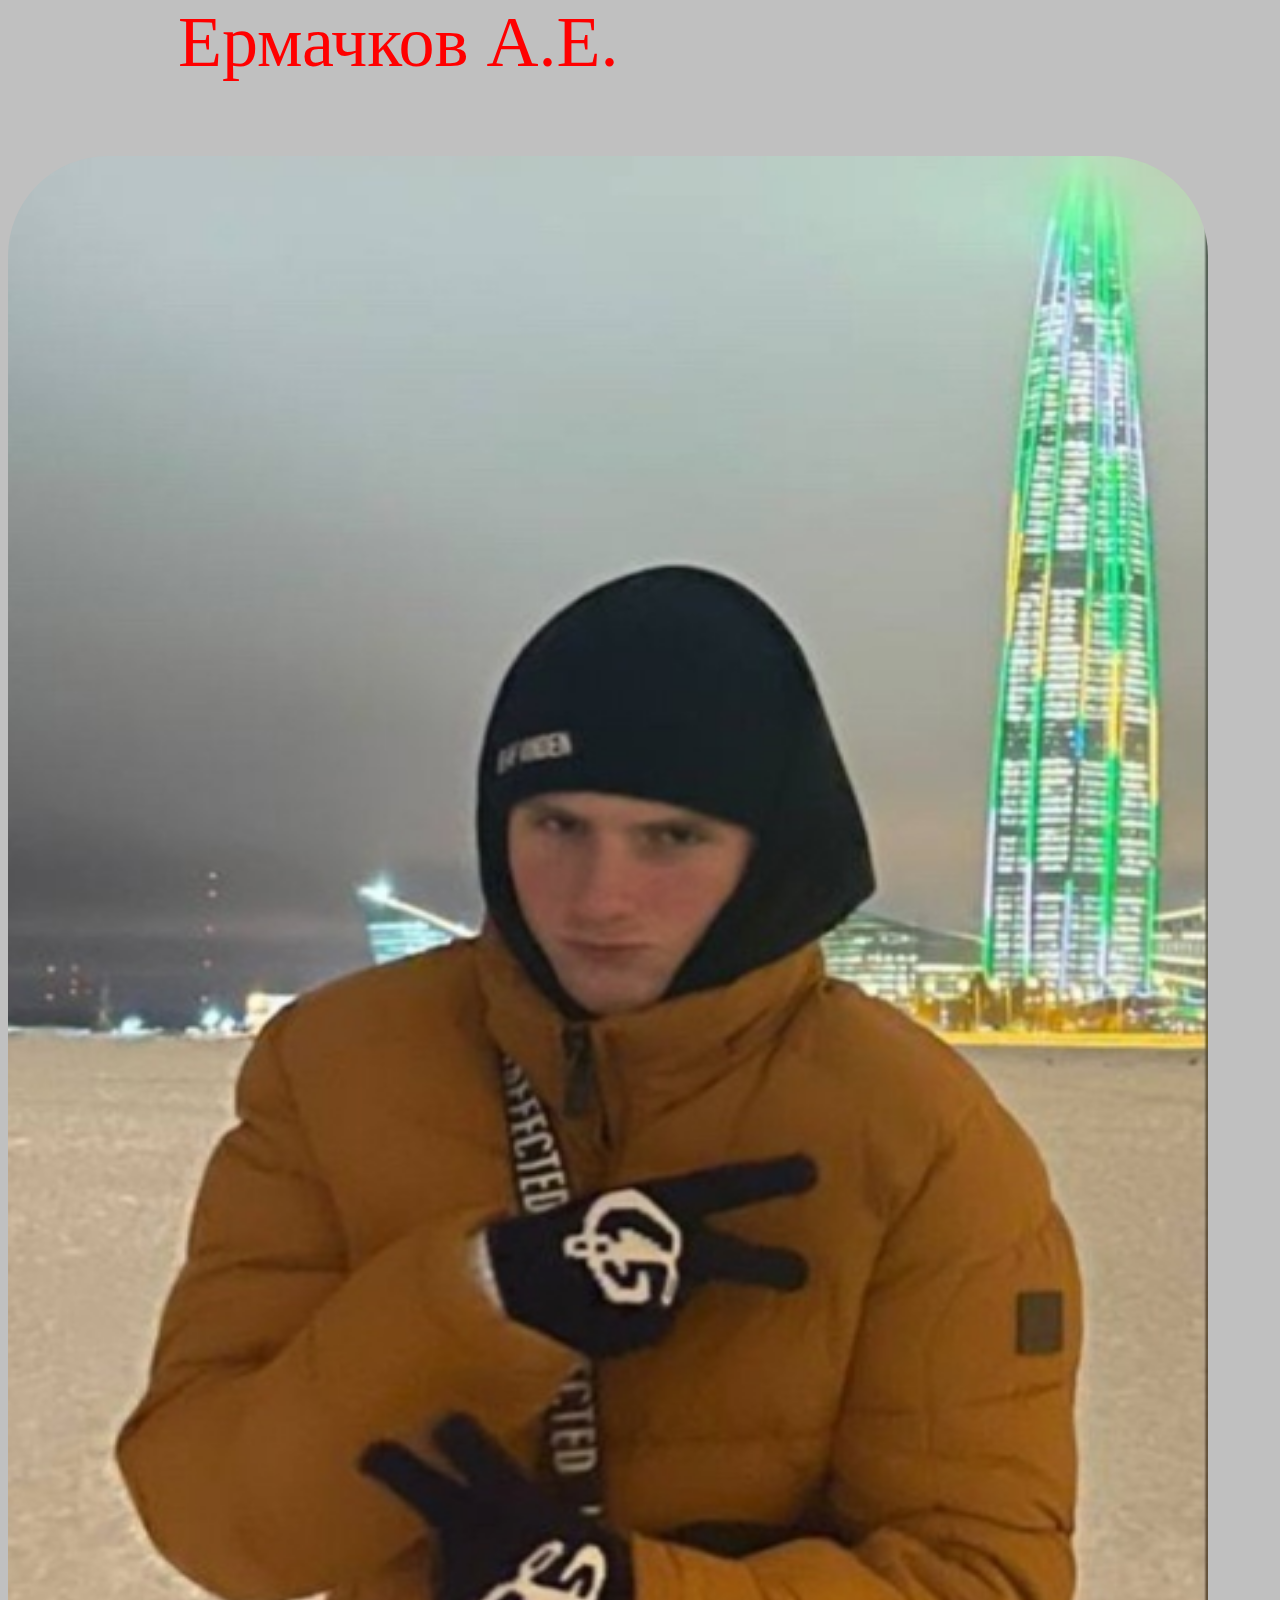
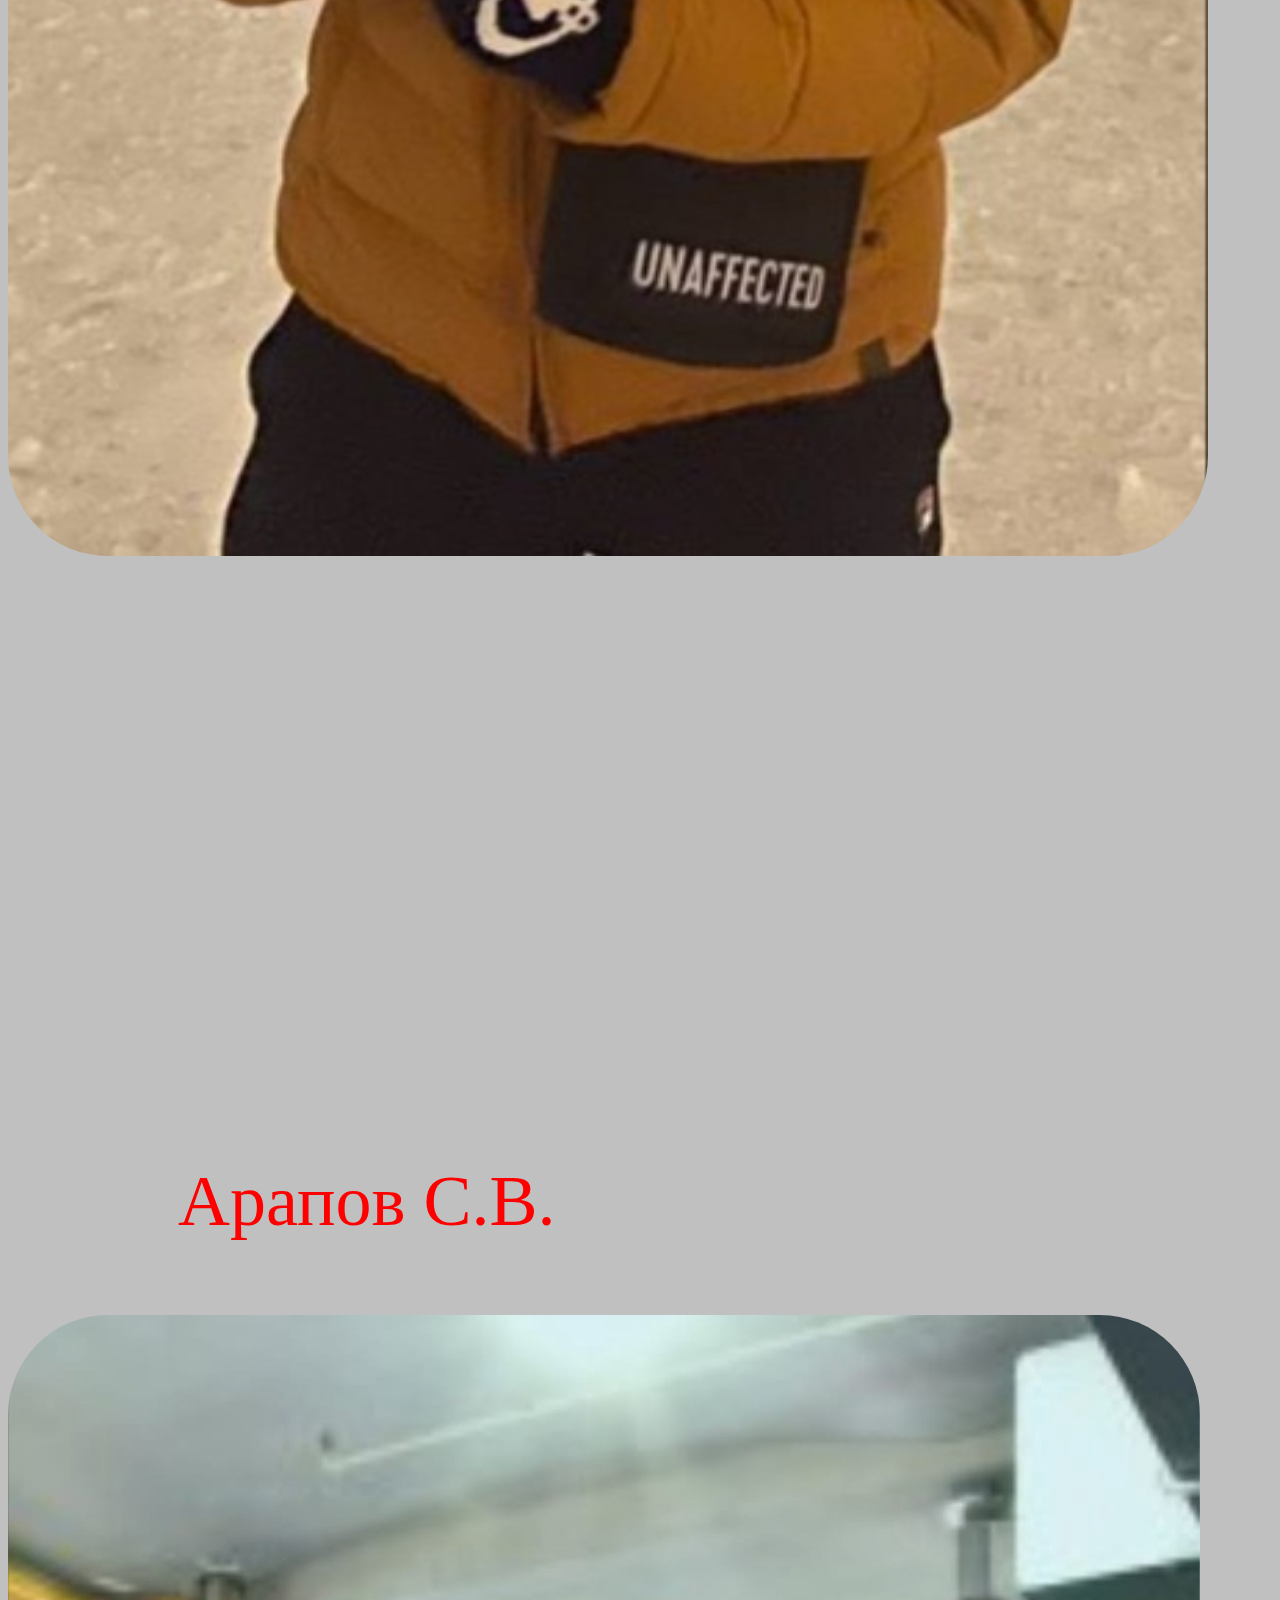
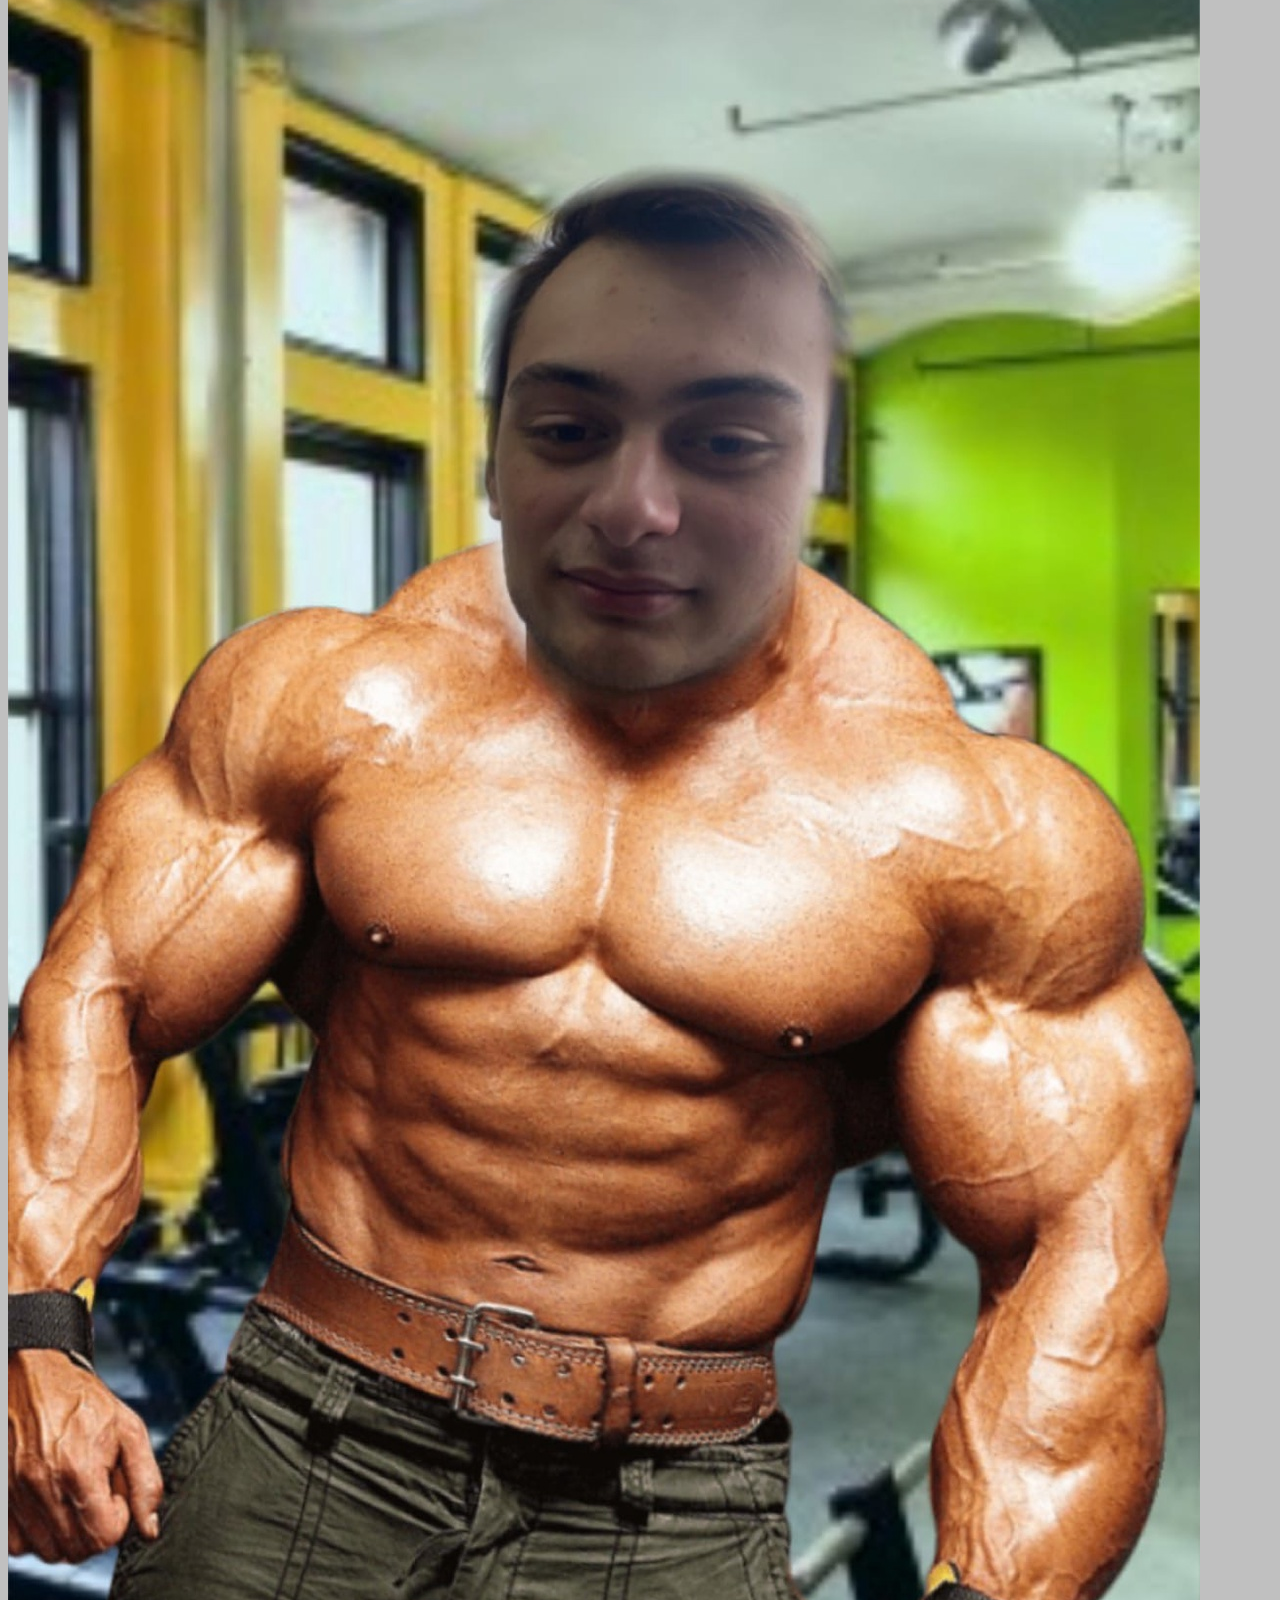
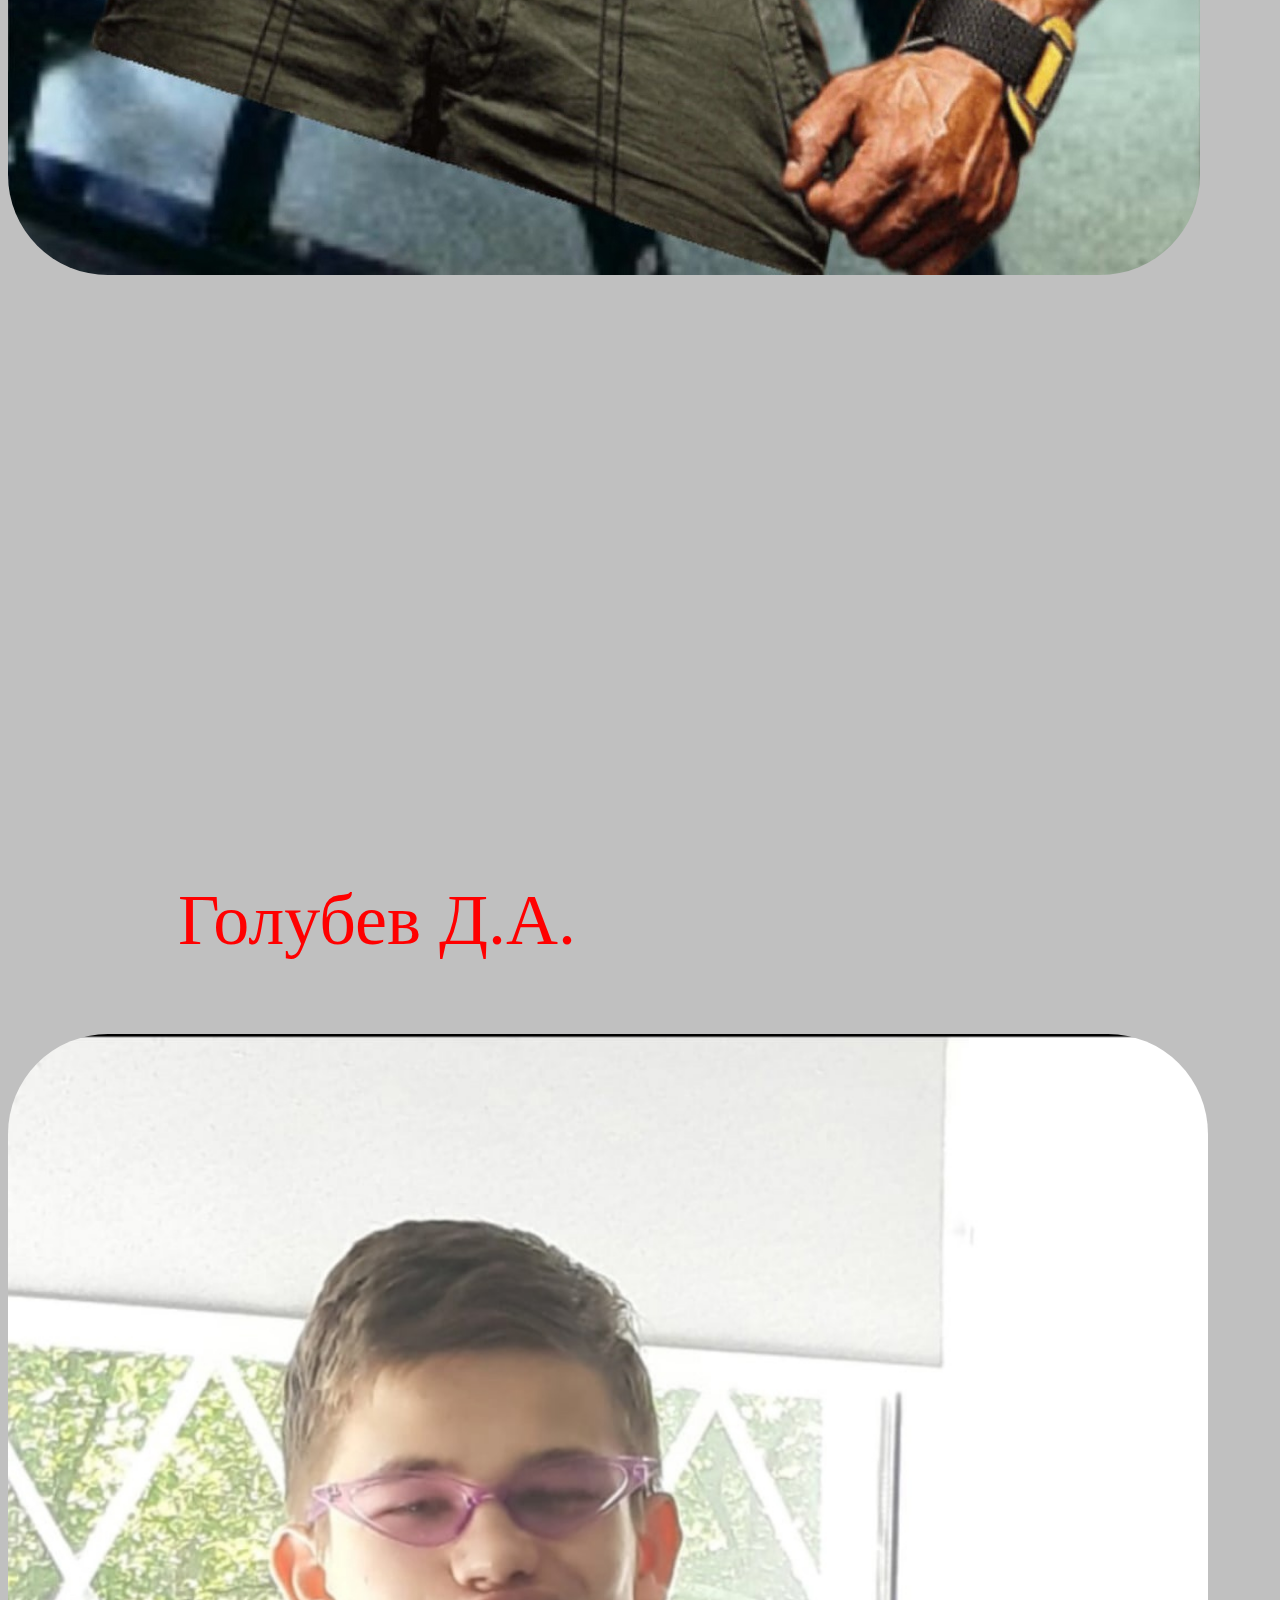
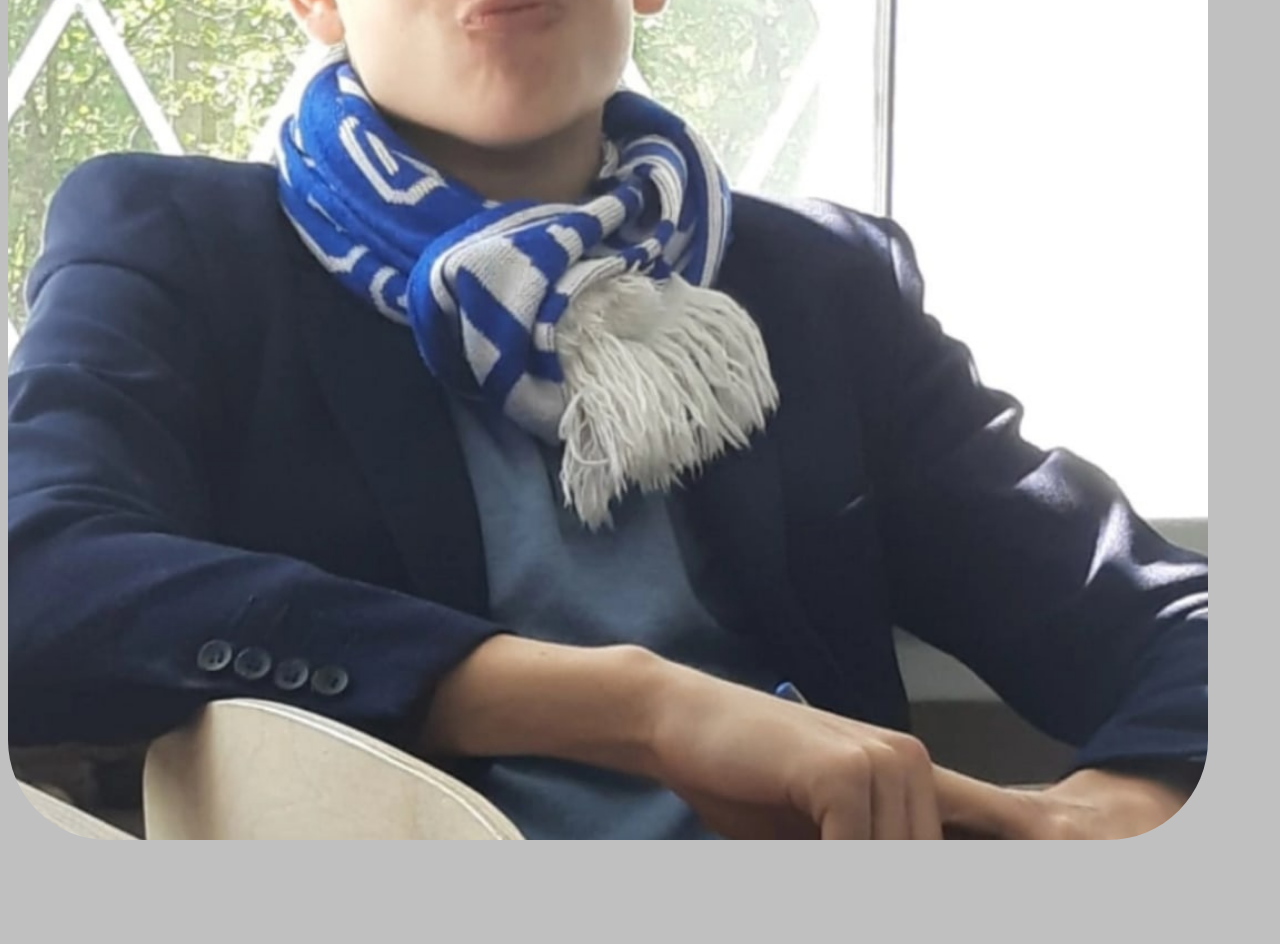
==== commit f765ae88: "Add files via upload" ====
--- a/INDUSTRI.html
+++ b/INDUSTRI.html
@@ -1,59 +1,66 @@
-<!DOCTYPE html>
-<html>
- <head>
-    <link rel="stylesheet" type="text/css" href="main.css">
-  <title>Лучший сайт</title>
-  <style>
-  
-  </style>
- </head>
- <body>
-  <div class="main">
-    <h2>Работа с датчиками</h2>
-    <button class="btn" onclick="myFunction()">Try it</button>
-    <ul id="demo">
-
-    </ul>
-</div>
-    <script>
-    function sleep(ms) {
-        return new Promise(resolve => setTimeout(resolve, ms));
-    }
-    function myFunction() {
-        (async () => {
-            let response = await fetch('https://kav-api.kovalev.team/servodrive/lastActualData?servoDriveId=1');
-            let el = document.getElementById('demo')
-            el.innerHTML = ""
-            let text = await response.text();
-            for (const [key, value] of Object.entries(JSON.parse(text)[0])) {
-                const newEl = document.createElement("li")
-                newEl.appendChild(document.createTextNode(`${key}: ${value}`))
-                el.appendChild(newEl)
-                await sleep(1)
-            }
-        })()
-    }
-    </script>
-    <h1 class="command", >Наша команда</h1>
-    <img class="team_jpg" src="team.gif" width="2000" height="1000"> 
-   <p class="name">
-    
-    Рудометов Н.В.
-    <p>
-    <img class="team_jpg" src="Nikita.jpg", width="1200">
-    <p class="name">
-    Ермачков А.Е. 
-    <p>
-    <img class="team_jpg" src="sverlo.jpg", width="1200", height="2000">
-    <p class="name">
-    Арапов С.В. 
-    <p>
-      <img class="team_jpg" src="serega.jpg">
-    <p class="name">
-    Голубев Д.А.
-    <p class="dima">
-    <img class="team_jpg", src="dima.jpg" width="1200">
-
-   </p>
-  </body>
+<!DOCTYPE html>
+<html>
+ <head>
+    <link rel="stylesheet" type="text/css" href="main.css">
+    <title>Лучший сайт</title>
+    <style>
+  
+    </style>
+ </head>
+ <body>
+    <div class="main">
+      <h2>Работа с датчиками</h2>
+      <button class="btn" onclick="myFunction()">Try it</button>
+      <ul id="demo">
+
+    
+    </div>
+    <script>
+      function sleep(ms) 
+        {
+          return new Promise(resolve => setTimeout(resolve, ms));
+        }
+      function myFunction() 
+        {
+          (async () => {
+            let response = await fetch('https://kav-api.kovalev.team/servodrive/lastActualData?servoDriveId=1');
+            let el = document.getElementById('demo')
+            el.innerHTML = ""
+            let text = await response.text();
+            for (const [key, value] of Object.entries(JSON.parse(text)[0])) {
+                const newEl = document.createElement("li")
+                newEl.appendChild(document.createTextNode(`${key}: ${value}`))
+                el.appendChild(newEl)
+                await sleep(1)
+        }
+        })()
+    }
+    </script>
+    <h1 class="command", >Наша команда</h1>
+    <img class="team_jpg" src="team.gif" width="2000" height="1000"> 
+    <p class="name" style="color:#ff0000">Рудометов Н.В. </p>
+       
+       <img class="team_jpg" src="Nikita.jpg", width="1200">
+      </p>
+      <p class="name" style="color:#ff0000">Ермачков А.Е. </p> 
+    
+       
+       <img class="team_jpg" src="sverlo.jpg", width="1200", height="2000">
+   
+      </p>
+      <p class="name" style="color:#ff0000">Арапов С.В. </p>
+       
+   
+       
+        <img class="team_jpg" src="serega.jpg">
+     
+      
+        <p class="name" style="color:#ff0000">Голубев Д.А. </p>
+      </p>
+        
+      <p class="dima">
+        <img class="team_jpg", src="dima.jpg" width="1200">
+      </p>
+    </p>
+  </body>
 </html>